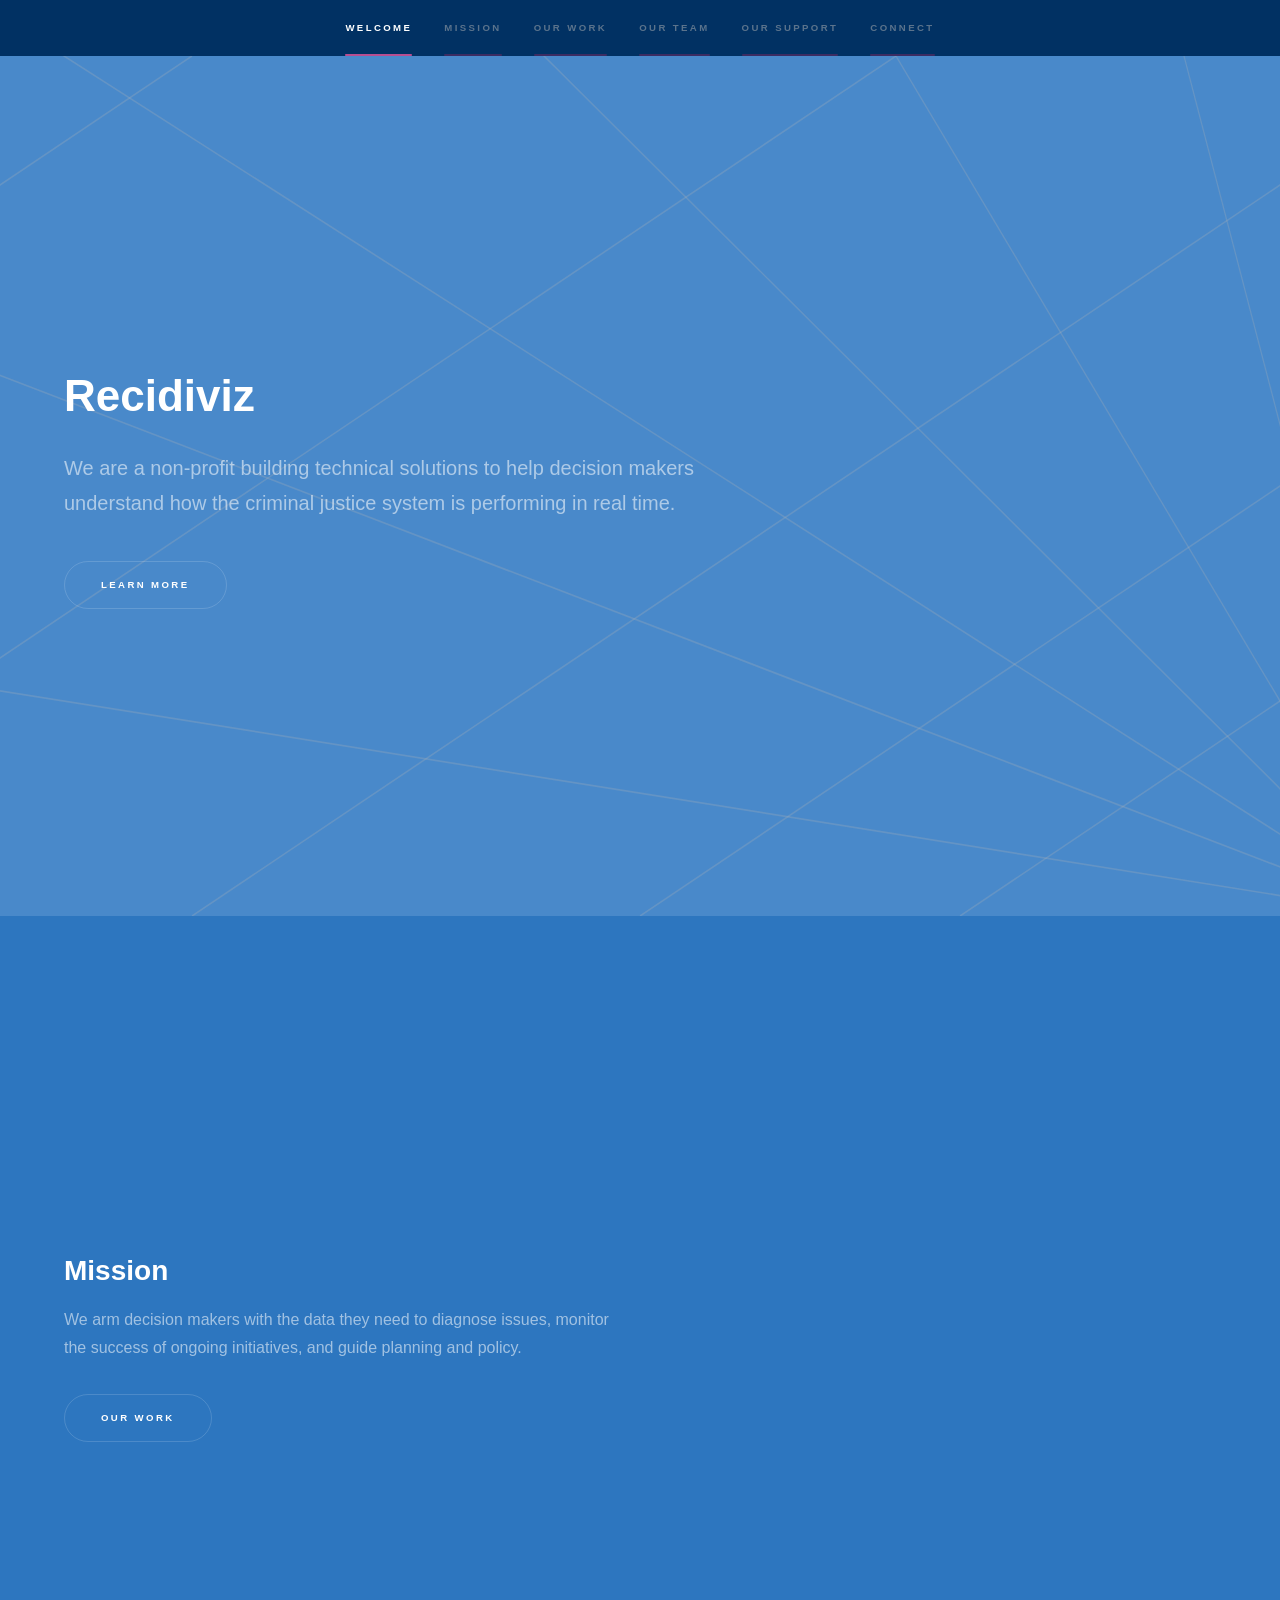
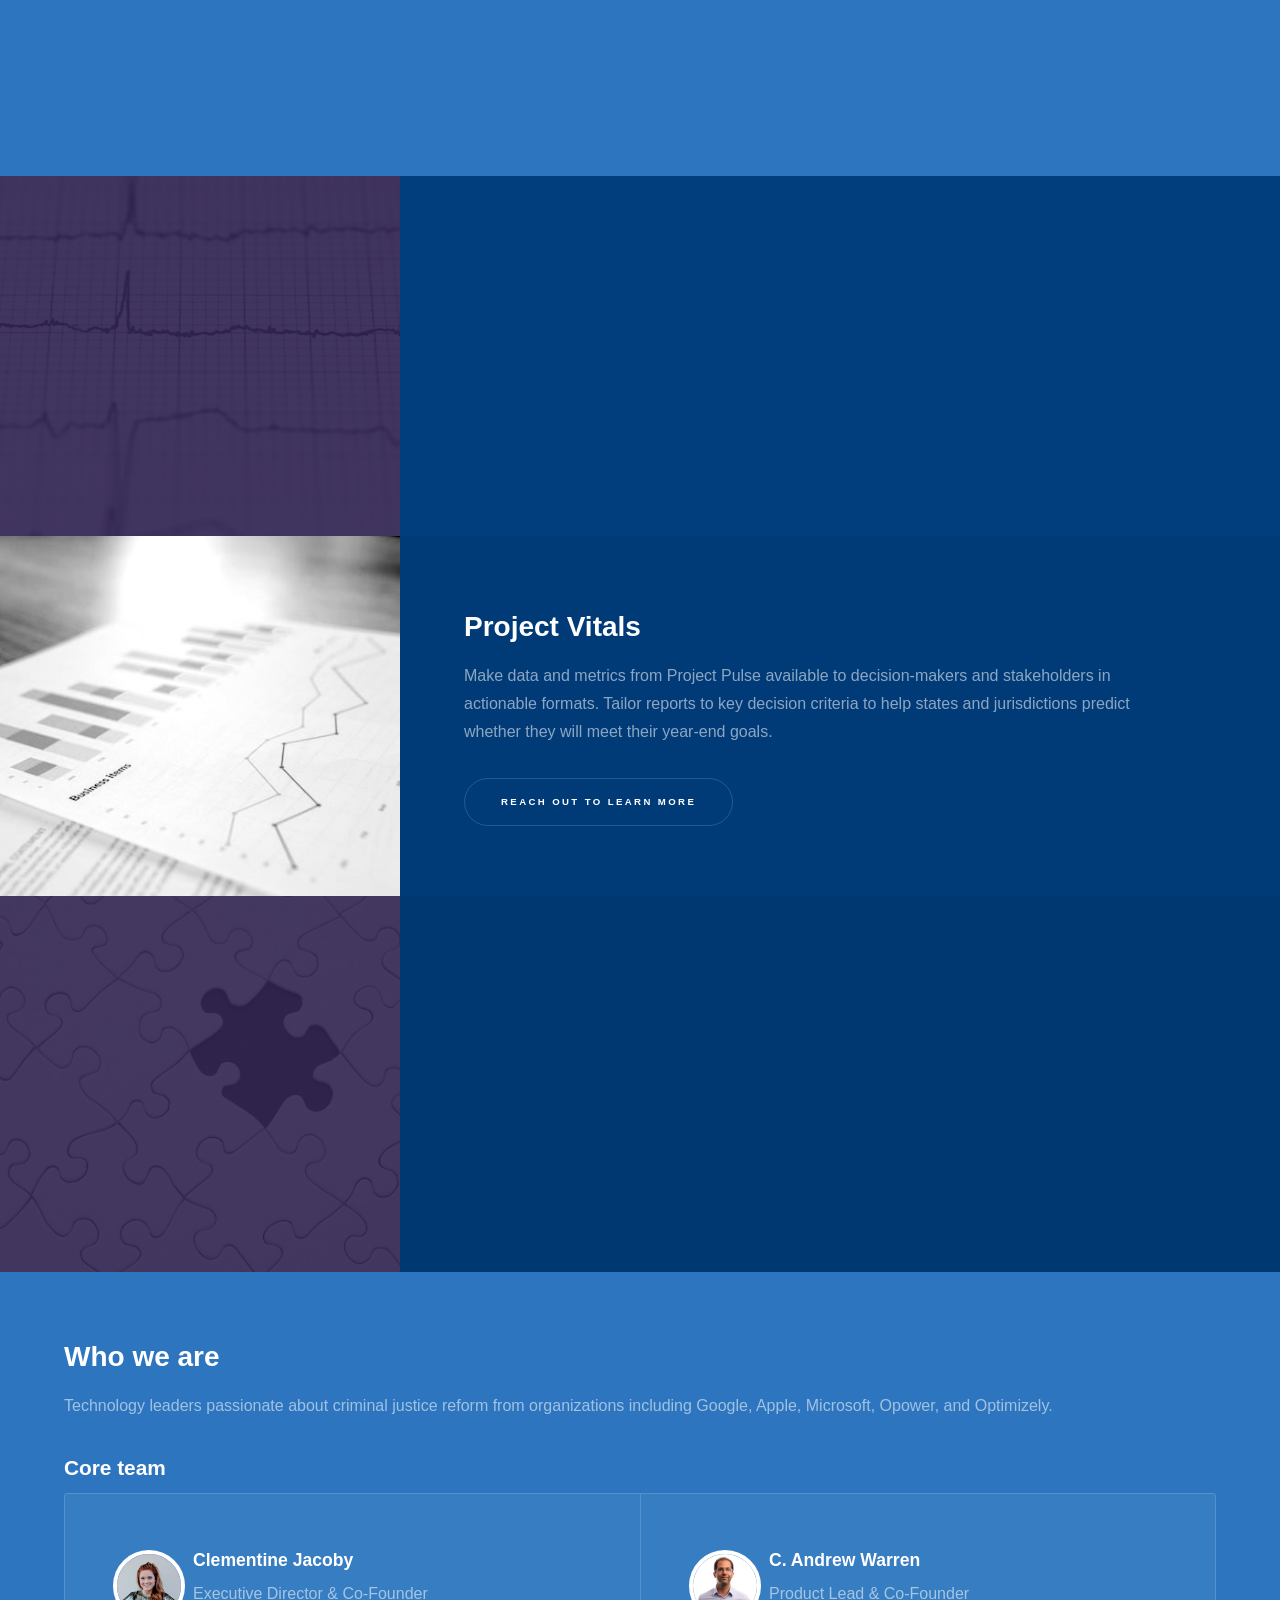
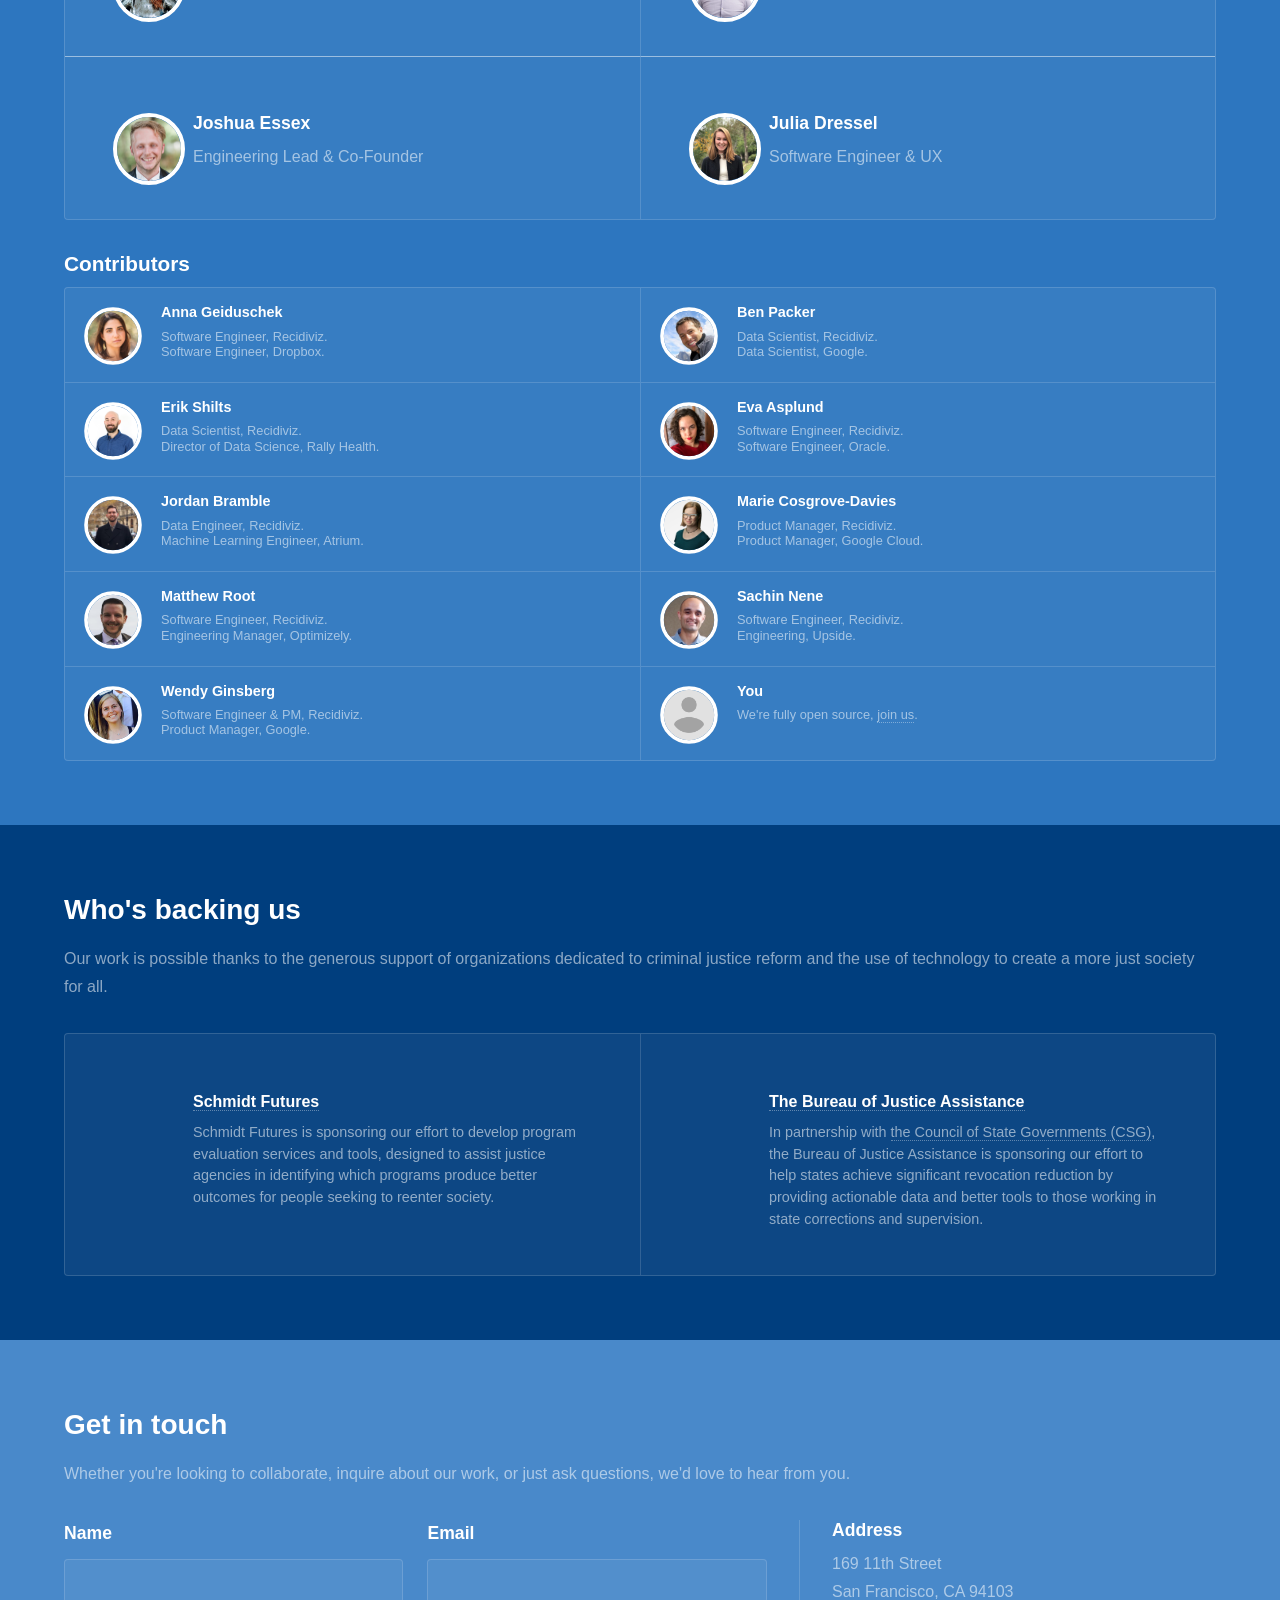
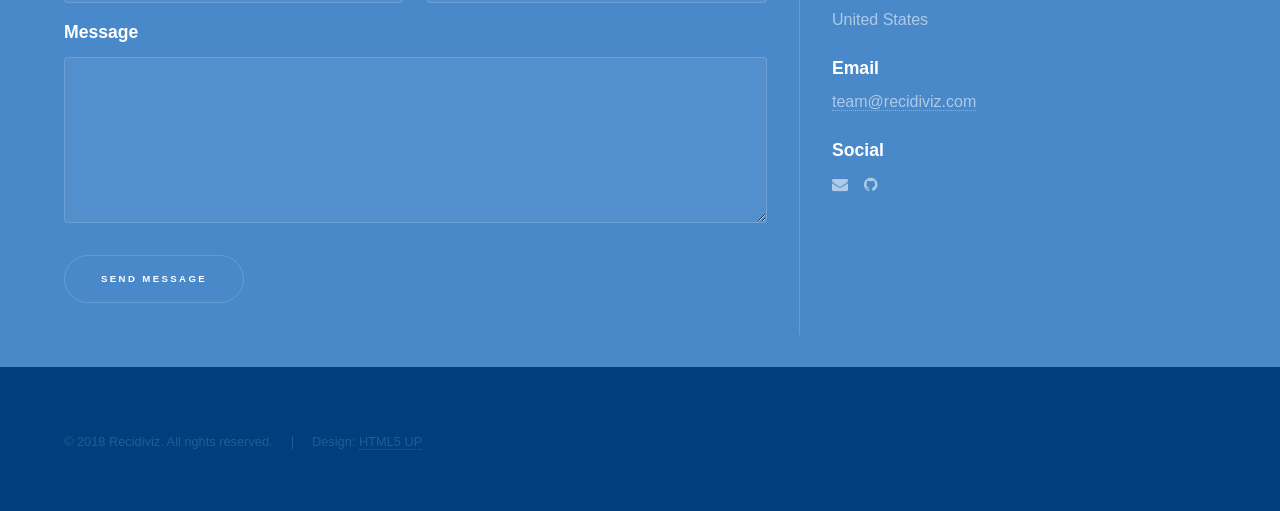
==== public/index.html @ 0d949339 "Addresses feedback from code review and makes some language tweaks." ====
<!DOCTYPE HTML>
<!--
	Hyperspace by HTML5 UP
	html5up.net | @ajlkn
	Free for personal and commercial use under the CCA 3.0 license (html5up.net/license)
-->
<html>
	<head>
		<title>Recidiviz</title>
		<meta charset="utf-8" />
		<meta name="viewport" content="width=device-width, initial-scale=1" />
		<!--[if lte IE 8]><script src="assets/js/ie/html5shiv.js"></script><![endif]-->
		<link rel="stylesheet" href="assets/css/main.css" />
		<!--[if lte IE 9]><link rel="stylesheet" href="assets/css/ie9.css" /><![endif]-->
		<!--[if lte IE 8]><link rel="stylesheet" href="assets/css/ie8.css" /><![endif]-->

		<!-- Global site tag (gtag.js) - Google Analytics -->
    <script async src="https://www.googletagmanager.com/gtag/js?id=UA-117977508-1"></script>
    <script>
      window.dataLayer = window.dataLayer || [];
      function gtag(){dataLayer.push(arguments);}
      gtag('js', new Date());

      gtag('config', 'UA-117977508-1');
    </script>
	</head>
	<body>

		<!-- Sidebar -->
			<section id="sidebar">
				<div class="inner">
					<nav>
						<ul>
							<li><a href="#intro">Welcome</a></li>
							<li><a href="#mission">Mission</a></li>
							<li><a href="#solutions">Our Work</a></li>
							<li><a href="#team">Our Team</a></li>
							<li><a href="#sponsors">Our Support</a></li>
							<li><a href="#connect">Connect</a></li>
						</ul>
					</nav>
				</div>
			</section>

		<!-- Wrapper -->
			<div id="wrapper">

				<!-- Intro -->
					<section id="intro" class="wrapper style1 fullscreen fade-up">
						<div class="inner">
							<h1>Recidiviz</h1>
							<p>
								We are a non-profit building technical solutions to help decision makers<br />
								understand how the criminal justice system is performing in real time.
							</p>
							<ul class="actions">
								<li><a href="#mission" class="button scrolly">Learn more</a></li>
							</ul>
						</div>
					</section>

				<!-- Mission -->
					<section id="mission" class="wrapper style3 fullscreen fade-up">
						<div class="inner">
							<div class="inner">
								<h2>Mission</h2>
								<p>We arm decision makers with the data they need to diagnose issues, monitor<br />
								the success of ongoing initiatives, and guide planning and policy.</p>
								<ul class="actions">
									<li><a href="#solutions" class="button scrolly">Our work</a></li>
								</ul>
							</div>
						</div>
					</section>

				<!-- Our Work -->
					<section id="solutions" class="wrapper style2 spotlights">
						<section>
							<a href="#solutions" class="image"><img src="images/pulse.jpg" alt="" data-position="center center" /></a>
							<div class="content">
								<div class="inner">
									<h2>Project Pulse</h2>
									<p>Automatically collect, standardize, and centralize corrections data to create a rigorous baseline. Calculate granular metrics on an ongoing basis.</p>
									<ul class="actions">
										<li><a href="#connect" class="button scrolly">Reach out to learn more</a></li>
									</ul>
								</div>
							</div>
						</section>
						<section>
							<a href="#solutions" class="image"><img src="images/vitals.jpg" alt="" data-position="top center" /></a>
							<div class="content">
								<div class="inner">
									<h2>Project Vitals</h2>
									<p>Make data and metrics from Project Pulse available to decision-makers and stakeholders in actionable formats. Tailor reports to key decision criteria to help states and jurisdictions predict whether they will meet their year-end goals.</p>
									<ul class="actions">
										<li><a href="#connect" class="button scrolly">Reach out to learn more</a></li>
									</ul>
								</div>
							</div>
						</section>
						<section>
							<a href="#solutions" class="image"><img src="images/triage.jpg" alt="" data-position="25% 25%" /></a>
							<div class="content">
								<div class="inner">
									<h2>Project Triage</h2>
									<p>Enable decision makers to add external datasets on in-prison programming (education, work opportunities), post-release programming, or other factors to Project Pulse data to form a more complete picture. Serve as a mechanism for independently verifying which programs are driving desired outcomes.</p>
									<ul class="actions">
										<li><a href="#connect" class="button scrolly">Reach out to learn more</a></li>
									</ul>
								</div>
							</div>
						</section>
					</section>

				<!-- Team -->
					<section id="team" class="wrapper style3 fade-up">
						<div class="inner">
							<h2>Who we are</h2>
							<p>Technology leaders passionate about criminal justice reform from organizations including Google, Apple, Microsoft, Opower, and Optimizely.</p>
							<h2 class="subtitle"> Core team </h2>
							<div class="features">
								<section>
									<img class="icon major headshot" src="images/clem.jpg" />
									<h3>Clementine Jacoby</h3>
									<p>Executive Director & Co-Founder</p>
								</section>
								<section>
									<img class="icon major headshot" src="images/andrew.jpg" />
									<h3>C. Andrew Warren</h3>
									<p>Product Lead & Co-Founder</p>
								</section>
								<section>
									<img class="icon major headshot" src="images/josh.jpg" />
									<h3>Joshua Essex</h3>
									<p>Engineering Lead & Co-Founder </p>
								</section>
								<section>
									<img class="icon major headshot" src="images/julia.jpeg" />
									<h3>Julia Dressel</h3>
									<p>Software Engineer & UX</p>
								</section>
							</div>
							<h3 class="subtitle"> Contributors </h3>
							<div class="featurettes headshot">
								<section>
									<img class="icon major" src="images/anna.jpg" />
									<h3>Anna Geiduschek</h3>
									<p>Software Engineer, Recidiviz.</br>Software Engineer, Dropbox.</p>
								</section>
								<section>
									<img class="icon major" src="images/ben.png" />
									<h3>Ben Packer</h3>
									<p>Data Scientist, Recidiviz.</br>Data Scientist, Google. </p>
								</section>
								<section>
									<img class="icon major" src="images/erik.jpg" />
									<h3>Erik Shilts</h3>
									<p>Data Scientist, Recidiviz.</br>Director of Data Science, Rally Health.</p>
								</section>
								<section>
									<img class="icon major" src="images/eva.jpg" />
									<h3>Eva Asplund</h3>
									<p>Software Engineer, Recidiviz.</br>Software Engineer, Oracle.</p>
								</section>
								<section>
									<img class="icon major" src="images/jordan.jpg" />
									<h3>Jordan Bramble</h3>
									<p>Data Engineer, Recidiviz.</br>Machine Learning Engineer, Atrium.</p>
								</section>
								<section>
									<img class="icon major" src="images/marie.jpg" />
									<h3>Marie Cosgrove-Davies</h3>
									<p>Product Manager, Recidiviz.</br>Product Manager, Google Cloud.</p>
								</section>
								<section>
									<img class="icon major" src="images/root.png" />
									<h3>Matthew Root</h3>
									<p>Software Engineer, Recidiviz.</br>Engineering Manager, Optimizely.</p>
								</section>
								<section>
									<img class="icon major" src="images/sachin.jpg" />
									<h3>Sachin Nene</h3>
									<p>Software Engineer, Recidiviz.</br>Engineering, Upside.</p>
								</section>
								<section>
									<img class="icon major" src="images/wendy.png" />
									<h3>Wendy Ginsberg</h3>
									<p>Software Engineer & PM, Recidiviz.</br>Product Manager, Google.</p>
								</section>
								<section>
									<img class="icon major" src="images/placeholder.png" />
									<h3>You</h3>
									<p>We're fully open source, <a href="https://github.com/Recidiviz" target="_blank">join us</a>.</p>
								</section>
							</div>
						</div>
					</section>

				<!-- Our Sponsors -->
					<section id="sponsors" class="wrapper style2 fade-up">
						<div class="inner">
							<h2>Who's backing us</h2>
							<p>Our work is possible thanks to the generous support of organizations dedicated to criminal justice reform and the use of technology to create a more just society for all.</p>
							<div class="features">
								<section>
									<img class="icon major" src="images/schmidt-logo.png" />
									<h4><a href="https://schmidtfutures.com/">Schmidt Futures</a></h4>
									<p class="description">Schmidt Futures is sponsoring our effort to develop program evaluation services and tools, designed to assist justice agencies in identifying which programs produce better outcomes for people seeking to reenter society.</p>
								</section>
								<section>
									<img class="icon major stack" src="images/csg-logo.jpg" />
									<img class="icon major stack" src="images/bja-logo.jpg" />
									<h4><a href="https://www.bja.gov/default.aspx">The Bureau of Justice Assistance</a></h4>
									<p class="description">In partnership with <a href="https://www.csg.org/">the Council of State Governments (CSG)</a>, the Bureau of Justice Assistance is sponsoring our effort to help states achieve significant revocation reduction by providing actionable data and better tools to those working in state corrections and supervision.</p>
								</section>
							</div>
						</div>
					</section>

				<!-- Connect -->
					<section id="connect" class="wrapper style1 fade-up">
						<div class="inner">
							<h2>Get in touch</h2>
							<p>Whether you're looking to collaborate, inquire about our work, or just ask questions, we'd love to hear from you.</p>
							<div class="split style1">
								<section>
									<form method="post" action="https://formspree.io/team@recidiviz.com">
										<div class="field half first">
											<label for="name">Name</label>
											<input type="text" name="name" id="name" />
										</div>
										<div class="field half">
											<label for="email">Email</label>
											<input type="text" name="email" id="email" />
										</div>
										<div class="field">
											<label for="message">Message</label>
											<textarea name="message" id="message" rows="5"></textarea>
										</div>
										<div>
											<input type="text" name="_gotcha" style="display:none" />
										</div>
										<ul class="actions">
											<li><a href="" class="button submit">Send Message</a></li>
										</ul>
									</form>
								</section>
								<section>
									<ul class="contact">
										<li>
											<h3>Address</h3>
											<span>169 11th Street<br />San Francisco, CA 94103<br />United States</span>
										</li>
										<li>
											<h3>Email</h3>
											<a href="mailto:team@recidiviz.com">team@recidiviz.com</a>
										</li>
										<li>
											<h3>Social</h3>
											<ul class="icons">
												<li><a href="mailto:team@recidiviz.com" class="fa-envelope"><span class="label">Email</span></a></li>
												<li><a href="https://github.com/Recidiviz" class="fa-github"><span class="label">GitHub</span></a></li>
											</ul>
										</li>
									</ul>
								</section>
							</div>
						</div>
					</section>

			</div>

		<!-- Footer -->
			<footer id="footer" class="wrapper style1-alt">
				<div class="inner">
					<ul class="menu">
						<li>&copy; 2018 Recidiviz. All rights reserved.</li><li>Design: <a href="http://html5up.net">HTML5 UP</a></li>
					</ul>
				</div>
			</footer>

		<!-- Scripts -->
			<script src="assets/js/jquery.min.js"></script>
			<script src="assets/js/jquery.scrollex.min.js"></script>
			<script src="assets/js/jquery.scrolly.min.js"></script>
			<script src="assets/js/skel.min.js"></script>
			<script src="assets/js/util.js"></script>
			<!--[if lte IE 8]><script src="assets/js/ie/respond.min.js"></script><![endif]-->
			<script src="assets/js/main.js"></script>

	</body>
</html>
---- public/assets/css/main.css ----
@import url(font-awesome.min.css);

/*
	Hyperspace by HTML5 UP
	html5up.net | @ajlkn
	Free for personal and commercial use under the CCA 3.0 license (html5up.net/license)
*/

/* Reset */

	html, body, div, span, applet, object, iframe, h1, h2, h3, h4, h5, h6, p, blockquote, pre, a, abbr, acronym, address, big, cite, code, del, dfn, em, img, ins, kbd, q, s, samp, small, strike, strong, sub, sup, tt, var, b, u, i, center, dl, dt, dd, ol, ul, li, fieldset, form, label, legend, table, caption, tbody, tfoot, thead, tr, th, td, article, aside, canvas, details, embed, figure, figcaption, footer, header, hgroup, menu, nav, output, ruby, section, summary, time, mark, audio, video {
		margin: 0;
		padding: 0;
		border: 0;
		font-size: 100%;
		font: inherit;
		vertical-align: baseline;
	}

	article, aside, details, figcaption, figure, footer, header, hgroup, menu, nav, section {
		display: block;
	}

	body {
		line-height: 1;
	}

	ol, ul {
		list-style: none;
	}

	blockquote, q {
		quotes: none;
	}

	blockquote:before, blockquote:after, q:before, q:after {
		content: '';
		content: none;
	}

	table {
		border-collapse: collapse;
		border-spacing: 0;
	}

	body {
		-webkit-text-size-adjust: none;
	}

/* Box Model */

	*, *:before, *:after {
		-moz-box-sizing: border-box;
		-webkit-box-sizing: border-box;
		box-sizing: border-box;
	}

/* Grid */

	.row {
		border-bottom: solid 1px transparent;
		-moz-box-sizing: border-box;
		-webkit-box-sizing: border-box;
		box-sizing: border-box;
	}

	.row > * {
		float: left;
		-moz-box-sizing: border-box;
		-webkit-box-sizing: border-box;
		box-sizing: border-box;
	}

	.row:after, .row:before {
		content: '';
		display: block;
		clear: both;
		height: 0;
	}

	.row.uniform > * > :first-child {
		margin-top: 0;
	}

	.row.uniform > * > :last-child {
		margin-bottom: 0;
	}

	.row.\30 \25 > * {
		padding: 0 0 0 0em;
	}

	.row.\30 \25 {
		margin: 0 0 -1px 0em;
	}

	.row.uniform.\30 \25 > * {
		padding: 0em 0 0 0em;
	}

	.row.uniform.\30 \25 {
		margin: 0em 0 -1px 0em;
	}

	.row > * {
		padding: 0 0 0 1.5em;
	}

	.row {
		margin: 0 0 -1px -1.5em;
	}

	.row.uniform > * {
		padding: 1.5em 0 0 1.5em;
	}

	.row.uniform {
		margin: -1.5em 0 -1px -1.5em;
	}

	.row.\32 00\25 > * {
		padding: 0 0 0 3em;
	}

	.row.\32 00\25 {
		margin: 0 0 -1px -3em;
	}

	.row.uniform.\32 00\25 > * {
		padding: 3em 0 0 3em;
	}

	.row.uniform.\32 00\25 {
		margin: -3em 0 -1px -3em;
	}

	.row.\31 50\25 > * {
		padding: 0 0 0 2.25em;
	}

	.row.\31 50\25 {
		margin: 0 0 -1px -2.25em;
	}

	.row.uniform.\31 50\25 > * {
		padding: 2.25em 0 0 2.25em;
	}

	.row.uniform.\31 50\25 {
		margin: -2.25em 0 -1px -2.25em;
	}

	.row.\35 0\25 > * {
		padding: 0 0 0 0.75em;
	}

	.row.\35 0\25 {
		margin: 0 0 -1px -0.75em;
	}

	.row.uniform.\35 0\25 > * {
		padding: 0.75em 0 0 0.75em;
	}

	.row.uniform.\35 0\25 {
		margin: -0.75em 0 -1px -0.75em;
	}

	.row.\32 5\25 > * {
		padding: 0 0 0 0.375em;
	}

	.row.\32 5\25 {
		margin: 0 0 -1px -0.375em;
	}

	.row.uniform.\32 5\25 > * {
		padding: 0.375em 0 0 0.375em;
	}

	.row.uniform.\32 5\25 {
		margin: -0.375em 0 -1px -0.375em;
	}

	.\31 2u, .\31 2u\24 {
		width: 100%;
		clear: none;
		margin-left: 0;
	}

	.\31 1u, .\31 1u\24 {
		width: 91.6666666667%;
		clear: none;
		margin-left: 0;
	}

	.\31 0u, .\31 0u\24 {
		width: 83.3333333333%;
		clear: none;
		margin-left: 0;
	}

	.\39 u, .\39 u\24 {
		width: 75%;
		clear: none;
		margin-left: 0;
	}

	.\38 u, .\38 u\24 {
		width: 66.6666666667%;
		clear: none;
		margin-left: 0;
	}

	.\37 u, .\37 u\24 {
		width: 58.3333333333%;
		clear: none;
		margin-left: 0;
	}

	.\36 u, .\36 u\24 {
		width: 50%;
		clear: none;
		margin-left: 0;
	}

	.\35 u, .\35 u\24 {
		width: 41.6666666667%;
		clear: none;
		margin-left: 0;
	}

	.\34 u, .\34 u\24 {
		width: 33.3333333333%;
		clear: none;
		margin-left: 0;
	}

	.\33 u, .\33 u\24 {
		width: 25%;
		clear: none;
		margin-left: 0;
	}

	.\32 u, .\32 u\24 {
		width: 16.6666666667%;
		clear: none;
		margin-left: 0;
	}

	.\31 u, .\31 u\24 {
		width: 8.3333333333%;
		clear: none;
		margin-left: 0;
	}

	.\31 2u\24 + *,
	.\31 1u\24 + *,
	.\31 0u\24 + *,
	.\39 u\24 + *,
	.\38 u\24 + *,
	.\37 u\24 + *,
	.\36 u\24 + *,
	.\35 u\24 + *,
	.\34 u\24 + *,
	.\33 u\24 + *,
	.\32 u\24 + *,
	.\31 u\24 + * {
		clear: left;
	}

	.\-11u {
		margin-left: 91.66667%;
	}

	.\-10u {
		margin-left: 83.33333%;
	}

	.\-9u {
		margin-left: 75%;
	}

	.\-8u {
		margin-left: 66.66667%;
	}

	.\-7u {
		margin-left: 58.33333%;
	}

	.\-6u {
		margin-left: 50%;
	}

	.\-5u {
		margin-left: 41.66667%;
	}

	.\-4u {
		margin-left: 33.33333%;
	}

	.\-3u {
		margin-left: 25%;
	}

	.\-2u {
		margin-left: 16.66667%;
	}

	.\-1u {
		margin-left: 8.33333%;
	}

	@media screen and (max-width: 1680px) {

		.row > * {
			padding: 0 0 0 1.5em;
		}

		.row {
			margin: 0 0 -1px -1.5em;
		}

		.row.uniform > * {
			padding: 1.5em 0 0 1.5em;
		}

		.row.uniform {
			margin: -1.5em 0 -1px -1.5em;
		}

		.row.\32 00\25 > * {
			padding: 0 0 0 3em;
		}

		.row.\32 00\25 {
			margin: 0 0 -1px -3em;
		}

		.row.uniform.\32 00\25 > * {
			padding: 3em 0 0 3em;
		}

		.row.uniform.\32 00\25 {
			margin: -3em 0 -1px -3em;
		}

		.row.\31 50\25 > * {
			padding: 0 0 0 2.25em;
		}

		.row.\31 50\25 {
			margin: 0 0 -1px -2.25em;
		}

		.row.uniform.\31 50\25 > * {
			padding: 2.25em 0 0 2.25em;
		}

		.row.uniform.\31 50\25 {
			margin: -2.25em 0 -1px -2.25em;
		}

		.row.\35 0\25 > * {
			padding: 0 0 0 0.75em;
		}

		.row.\35 0\25 {
			margin: 0 0 -1px -0.75em;
		}

		.row.uniform.\35 0\25 > * {
			padding: 0.75em 0 0 0.75em;
		}

		.row.uniform.\35 0\25 {
			margin: -0.75em 0 -1px -0.75em;
		}

		.row.\32 5\25 > * {
			padding: 0 0 0 0.375em;
		}

		.row.\32 5\25 {
			margin: 0 0 -1px -0.375em;
		}

		.row.uniform.\32 5\25 > * {
			padding: 0.375em 0 0 0.375em;
		}

		.row.uniform.\32 5\25 {
			margin: -0.375em 0 -1px -0.375em;
		}

		.\31 2u\28xlarge\29, .\31 2u\24\28xlarge\29 {
			width: 100%;
			clear: none;
			margin-left: 0;
		}

		.\31 1u\28xlarge\29, .\31 1u\24\28xlarge\29 {
			width: 91.6666666667%;
			clear: none;
			margin-left: 0;
		}

		.\31 0u\28xlarge\29, .\31 0u\24\28xlarge\29 {
			width: 83.3333333333%;
			clear: none;
			margin-left: 0;
		}

		.\39 u\28xlarge\29, .\39 u\24\28xlarge\29 {
			width: 75%;
			clear: none;
			margin-left: 0;
		}

		.\38 u\28xlarge\29, .\38 u\24\28xlarge\29 {
			width: 66.6666666667%;
			clear: none;
			margin-left: 0;
		}

		.\37 u\28xlarge\29, .\37 u\24\28xlarge\29 {
			width: 58.3333333333%;
			clear: none;
			margin-left: 0;
		}

		.\36 u\28xlarge\29, .\36 u\24\28xlarge\29 {
			width: 50%;
			clear: none;
			margin-left: 0;
		}

		.\35 u\28xlarge\29, .\35 u\24\28xlarge\29 {
			width: 41.6666666667%;
			clear: none;
			margin-left: 0;
		}

		.\34 u\28xlarge\29, .\34 u\24\28xlarge\29 {
			width: 33.3333333333%;
			clear: none;
			margin-left: 0;
		}

		.\33 u\28xlarge\29, .\33 u\24\28xlarge\29 {
			width: 25%;
			clear: none;
			margin-left: 0;
		}

		.\32 u\28xlarge\29, .\32 u\24\28xlarge\29 {
			width: 16.6666666667%;
			clear: none;
			margin-left: 0;
		}

		.\31 u\28xlarge\29, .\31 u\24\28xlarge\29 {
			width: 8.3333333333%;
			clear: none;
			margin-left: 0;
		}

		.\31 2u\24\28xlarge\29 + *,
		.\31 1u\24\28xlarge\29 + *,
		.\31 0u\24\28xlarge\29 + *,
		.\39 u\24\28xlarge\29 + *,
		.\38 u\24\28xlarge\29 + *,
		.\37 u\24\28xlarge\29 + *,
		.\36 u\24\28xlarge\29 + *,
		.\35 u\24\28xlarge\29 + *,
		.\34 u\24\28xlarge\29 + *,
		.\33 u\24\28xlarge\29 + *,
		.\32 u\24\28xlarge\29 + *,
		.\31 u\24\28xlarge\29 + * {
			clear: left;
		}

		.\-11u\28xlarge\29 {
			margin-left: 91.66667%;
		}

		.\-10u\28xlarge\29 {
			margin-left: 83.33333%;
		}

		.\-9u\28xlarge\29 {
			margin-left: 75%;
		}

		.\-8u\28xlarge\29 {
			margin-left: 66.66667%;
		}

		.\-7u\28xlarge\29 {
			margin-left: 58.33333%;
		}

		.\-6u\28xlarge\29 {
			margin-left: 50%;
		}

		.\-5u\28xlarge\29 {
			margin-left: 41.66667%;
		}

		.\-4u\28xlarge\29 {
			margin-left: 33.33333%;
		}

		.\-3u\28xlarge\29 {
			margin-left: 25%;
		}

		.\-2u\28xlarge\29 {
			margin-left: 16.66667%;
		}

		.\-1u\28xlarge\29 {
			margin-left: 8.33333%;
		}

	}

	@media screen and (max-width: 1280px) {

		.row > * {
			padding: 0 0 0 1.5em;
		}

		.row {
			margin: 0 0 -1px -1.5em;
		}

		.row.uniform > * {
			padding: 1.5em 0 0 1.5em;
		}

		.row.uniform {
			margin: -1.5em 0 -1px -1.5em;
		}

		.row.\32 00\25 > * {
			padding: 0 0 0 3em;
		}

		.row.\32 00\25 {
			margin: 0 0 -1px -3em;
		}

		.row.uniform.\32 00\25 > * {
			padding: 3em 0 0 3em;
		}

		.row.uniform.\32 00\25 {
			margin: -3em 0 -1px -3em;
		}

		.row.\31 50\25 > * {
			padding: 0 0 0 2.25em;
		}

		.row.\31 50\25 {
			margin: 0 0 -1px -2.25em;
		}

		.row.uniform.\31 50\25 > * {
			padding: 2.25em 0 0 2.25em;
		}

		.row.uniform.\31 50\25 {
			margin: -2.25em 0 -1px -2.25em;
		}

		.row.\35 0\25 > * {
			padding: 0 0 0 0.75em;
		}

		.row.\35 0\25 {
			margin: 0 0 -1px -0.75em;
		}

		.row.uniform.\35 0\25 > * {
			padding: 0.75em 0 0 0.75em;
		}

		.row.uniform.\35 0\25 {
			margin: -0.75em 0 -1px -0.75em;
		}

		.row.\32 5\25 > * {
			padding: 0 0 0 0.375em;
		}

		.row.\32 5\25 {
			margin: 0 0 -1px -0.375em;
		}

		.row.uniform.\32 5\25 > * {
			padding: 0.375em 0 0 0.375em;
		}

		.row.uniform.\32 5\25 {
			margin: -0.375em 0 -1px -0.375em;
		}

		.\31 2u\28large\29, .\31 2u\24\28large\29 {
			width: 100%;
			clear: none;
			margin-left: 0;
		}

		.\31 1u\28large\29, .\31 1u\24\28large\29 {
			width: 91.6666666667%;
			clear: none;
			margin-left: 0;
		}

		.\31 0u\28large\29, .\31 0u\24\28large\29 {
			width: 83.3333333333%;
			clear: none;
			margin-left: 0;
		}

		.\39 u\28large\29, .\39 u\24\28large\29 {
			width: 75%;
			clear: none;
			margin-left: 0;
		}

		.\38 u\28large\29, .\38 u\24\28large\29 {
			width: 66.6666666667%;
			clear: none;
			margin-left: 0;
		}

		.\37 u\28large\29, .\37 u\24\28large\29 {
			width: 58.3333333333%;
			clear: none;
			margin-left: 0;
		}

		.\36 u\28large\29, .\36 u\24\28large\29 {
			width: 50%;
			clear: none;
			margin-left: 0;
		}

		.\35 u\28large\29, .\35 u\24\28large\29 {
			width: 41.6666666667%;
			clear: none;
			margin-left: 0;
		}

		.\34 u\28large\29, .\34 u\24\28large\29 {
			width: 33.3333333333%;
			clear: none;
			margin-left: 0;
		}

		.\33 u\28large\29, .\33 u\24\28large\29 {
			width: 25%;
			clear: none;
			margin-left: 0;
		}

		.\32 u\28large\29, .\32 u\24\28large\29 {
			width: 16.6666666667%;
			clear: none;
			margin-left: 0;
		}

		.\31 u\28large\29, .\31 u\24\28large\29 {
			width: 8.3333333333%;
			clear: none;
			margin-left: 0;
		}

		.\31 2u\24\28large\29 + *,
		.\31 1u\24\28large\29 + *,
		.\31 0u\24\28large\29 + *,
		.\39 u\24\28large\29 + *,
		.\38 u\24\28large\29 + *,
		.\37 u\24\28large\29 + *,
		.\36 u\24\28large\29 + *,
		.\35 u\24\28large\29 + *,
		.\34 u\24\28large\29 + *,
		.\33 u\24\28large\29 + *,
		.\32 u\24\28large\29 + *,
		.\31 u\24\28large\29 + * {
			clear: left;
		}

		.\-11u\28large\29 {
			margin-left: 91.66667%;
		}

		.\-10u\28large\29 {
			margin-left: 83.33333%;
		}

		.\-9u\28large\29 {
			margin-left: 75%;
		}

		.\-8u\28large\29 {
			margin-left: 66.66667%;
		}

		.\-7u\28large\29 {
			margin-left: 58.33333%;
		}

		.\-6u\28large\29 {
			margin-left: 50%;
		}

		.\-5u\28large\29 {
			margin-left: 41.66667%;
		}

		.\-4u\28large\29 {
			margin-left: 33.33333%;
		}

		.\-3u\28large\29 {
			margin-left: 25%;
		}

		.\-2u\28large\29 {
			margin-left: 16.66667%;
		}

		.\-1u\28large\29 {
			margin-left: 8.33333%;
		}

	}

	@media screen and (max-width: 980px) {

		.row > * {
			padding: 0 0 0 1.5em;
		}

		.row {
			margin: 0 0 -1px -1.5em;
		}

		.row.uniform > * {
			padding: 1.5em 0 0 1.5em;
		}

		.row.uniform {
			margin: -1.5em 0 -1px -1.5em;
		}

		.row.\32 00\25 > * {
			padding: 0 0 0 3em;
		}

		.row.\32 00\25 {
			margin: 0 0 -1px -3em;
		}

		.row.uniform.\32 00\25 > * {
			padding: 3em 0 0 3em;
		}

		.row.uniform.\32 00\25 {
			margin: -3em 0 -1px -3em;
		}

		.row.\31 50\25 > * {
			padding: 0 0 0 2.25em;
		}

		.row.\31 50\25 {
			margin: 0 0 -1px -2.25em;
		}

		.row.uniform.\31 50\25 > * {
			padding: 2.25em 0 0 2.25em;
		}

		.row.uniform.\31 50\25 {
			margin: -2.25em 0 -1px -2.25em;
		}

		.row.\35 0\25 > * {
			padding: 0 0 0 0.75em;
		}

		.row.\35 0\25 {
			margin: 0 0 -1px -0.75em;
		}

		.row.uniform.\35 0\25 > * {
			padding: 0.75em 0 0 0.75em;
		}

		.row.uniform.\35 0\25 {
			margin: -0.75em 0 -1px -0.75em;
		}

		.row.\32 5\25 > * {
			padding: 0 0 0 0.375em;
		}

		.row.\32 5\25 {
			margin: 0 0 -1px -0.375em;
		}

		.row.uniform.\32 5\25 > * {
			padding: 0.375em 0 0 0.375em;
		}

		.row.uniform.\32 5\25 {
			margin: -0.375em 0 -1px -0.375em;
		}

		.\31 2u\28medium\29, .\31 2u\24\28medium\29 {
			width: 100%;
			clear: none;
			margin-left: 0;
		}

		.\31 1u\28medium\29, .\31 1u\24\28medium\29 {
			width: 91.6666666667%;
			clear: none;
			margin-left: 0;
		}

		.\31 0u\28medium\29, .\31 0u\24\28medium\29 {
			width: 83.3333333333%;
			clear: none;
			margin-left: 0;
		}

		.\39 u\28medium\29, .\39 u\24\28medium\29 {
			width: 75%;
			clear: none;
			margin-left: 0;
		}

		.\38 u\28medium\29, .\38 u\24\28medium\29 {
			width: 66.6666666667%;
			clear: none;
			margin-left: 0;
		}

		.\37 u\28medium\29, .\37 u\24\28medium\29 {
			width: 58.3333333333%;
			clear: none;
			margin-left: 0;
		}

		.\36 u\28medium\29, .\36 u\24\28medium\29 {
			width: 50%;
			clear: none;
			margin-left: 0;
		}

		.\35 u\28medium\29, .\35 u\24\28medium\29 {
			width: 41.6666666667%;
			clear: none;
			margin-left: 0;
		}

		.\34 u\28medium\29, .\34 u\24\28medium\29 {
			width: 33.3333333333%;
			clear: none;
			margin-left: 0;
		}

		.\33 u\28medium\29, .\33 u\24\28medium\29 {
			width: 25%;
			clear: none;
			margin-left: 0;
		}

		.\32 u\28medium\29, .\32 u\24\28medium\29 {
			width: 16.6666666667%;
			clear: none;
			margin-left: 0;
		}

		.\31 u\28medium\29, .\31 u\24\28medium\29 {
			width: 8.3333333333%;
			clear: none;
			margin-left: 0;
		}

		.\31 2u\24\28medium\29 + *,
		.\31 1u\24\28medium\29 + *,
		.\31 0u\24\28medium\29 + *,
		.\39 u\24\28medium\29 + *,
		.\38 u\24\28medium\29 + *,
		.\37 u\24\28medium\29 + *,
		.\36 u\24\28medium\29 + *,
		.\35 u\24\28medium\29 + *,
		.\34 u\24\28medium\29 + *,
		.\33 u\24\28medium\29 + *,
		.\32 u\24\28medium\29 + *,
		.\31 u\24\28medium\29 + * {
			clear: left;
		}

		.\-11u\28medium\29 {
			margin-left: 91.66667%;
		}

		.\-10u\28medium\29 {
			margin-left: 83.33333%;
		}

		.\-9u\28medium\29 {
			margin-left: 75%;
		}

		.\-8u\28medium\29 {
			margin-left: 66.66667%;
		}

		.\-7u\28medium\29 {
			margin-left: 58.33333%;
		}

		.\-6u\28medium\29 {
			margin-left: 50%;
		}

		.\-5u\28medium\29 {
			margin-left: 41.66667%;
		}

		.\-4u\28medium\29 {
			margin-left: 33.33333%;
		}

		.\-3u\28medium\29 {
			margin-left: 25%;
		}

		.\-2u\28medium\29 {
			margin-left: 16.66667%;
		}

		.\-1u\28medium\29 {
			margin-left: 8.33333%;
		}

	}

	@media screen and (max-width: 736px) {

		.row > * {
			padding: 0 0 0 1.5em;
		}

		.row {
			margin: 0 0 -1px -1.5em;
		}

		.row.uniform > * {
			padding: 1.5em 0 0 1.5em;
		}

		.row.uniform {
			margin: -1.5em 0 -1px -1.5em;
		}

		.row.\32 00\25 > * {
			padding: 0 0 0 3em;
		}

		.row.\32 00\25 {
			margin: 0 0 -1px -3em;
		}

		.row.uniform.\32 00\25 > * {
			padding: 3em 0 0 3em;
		}

		.row.uniform.\32 00\25 {
			margin: -3em 0 -1px -3em;
		}

		.row.\31 50\25 > * {
			padding: 0 0 0 2.25em;
		}

		.row.\31 50\25 {
			margin: 0 0 -1px -2.25em;
		}

		.row.uniform.\31 50\25 > * {
			padding: 2.25em 0 0 2.25em;
		}

		.row.uniform.\31 50\25 {
			margin: -2.25em 0 -1px -2.25em;
		}

		.row.\35 0\25 > * {
			padding: 0 0 0 0.75em;
		}

		.row.\35 0\25 {
			margin: 0 0 -1px -0.75em;
		}

		.row.uniform.\35 0\25 > * {
			padding: 0.75em 0 0 0.75em;
		}

		.row.uniform.\35 0\25 {
			margin: -0.75em 0 -1px -0.75em;
		}

		.row.\32 5\25 > * {
			padding: 0 0 0 0.375em;
		}

		.row.\32 5\25 {
			margin: 0 0 -1px -0.375em;
		}

		.row.uniform.\32 5\25 > * {
			padding: 0.375em 0 0 0.375em;
		}

		.row.uniform.\32 5\25 {
			margin: -0.375em 0 -1px -0.375em;
		}

		.\31 2u\28small\29, .\31 2u\24\28small\29 {
			width: 100%;
			clear: none;
			margin-left: 0;
		}

		.\31 1u\28small\29, .\31 1u\24\28small\29 {
			width: 91.6666666667%;
			clear: none;
			margin-left: 0;
		}

		.\31 0u\28small\29, .\31 0u\24\28small\29 {
			width: 83.3333333333%;
			clear: none;
			margin-left: 0;
		}

		.\39 u\28small\29, .\39 u\24\28small\29 {
			width: 75%;
			clear: none;
			margin-left: 0;
		}

		.\38 u\28small\29, .\38 u\24\28small\29 {
			width: 66.6666666667%;
			clear: none;
			margin-left: 0;
		}

		.\37 u\28small\29, .\37 u\24\28small\29 {
			width: 58.3333333333%;
			clear: none;
			margin-left: 0;
		}

		.\36 u\28small\29, .\36 u\24\28small\29 {
			width: 50%;
			clear: none;
			margin-left: 0;
		}

		.\35 u\28small\29, .\35 u\24\28small\29 {
			width: 41.6666666667%;
			clear: none;
			margin-left: 0;
		}

		.\34 u\28small\29, .\34 u\24\28small\29 {
			width: 33.3333333333%;
			clear: none;
			margin-left: 0;
		}

		.\33 u\28small\29, .\33 u\24\28small\29 {
			width: 25%;
			clear: none;
			margin-left: 0;
		}

		.\32 u\28small\29, .\32 u\24\28small\29 {
			width: 16.6666666667%;
			clear: none;
			margin-left: 0;
		}

		.\31 u\28small\29, .\31 u\24\28small\29 {
			width: 8.3333333333%;
			clear: none;
			margin-left: 0;
		}

		.\31 2u\24\28small\29 + *,
		.\31 1u\24\28small\29 + *,
		.\31 0u\24\28small\29 + *,
		.\39 u\24\28small\29 + *,
		.\38 u\24\28small\29 + *,
		.\37 u\24\28small\29 + *,
		.\36 u\24\28small\29 + *,
		.\35 u\24\28small\29 + *,
		.\34 u\24\28small\29 + *,
		.\33 u\24\28small\29 + *,
		.\32 u\24\28small\29 + *,
		.\31 u\24\28small\29 + * {
			clear: left;
		}

		.\-11u\28small\29 {
			margin-left: 91.66667%;
		}

		.\-10u\28small\29 {
			margin-left: 83.33333%;
		}

		.\-9u\28small\29 {
			margin-left: 75%;
		}

		.\-8u\28small\29 {
			margin-left: 66.66667%;
		}

		.\-7u\28small\29 {
			margin-left: 58.33333%;
		}

		.\-6u\28small\29 {
			margin-left: 50%;
		}

		.\-5u\28small\29 {
			margin-left: 41.66667%;
		}

		.\-4u\28small\29 {
			margin-left: 33.33333%;
		}

		.\-3u\28small\29 {
			margin-left: 25%;
		}

		.\-2u\28small\29 {
			margin-left: 16.66667%;
		}

		.\-1u\28small\29 {
			margin-left: 8.33333%;
		}

	}

	@media screen and (max-width: 480px) {

		.row > * {
			padding: 0 0 0 1.5em;
		}

		.row {
			margin: 0 0 -1px -1.5em;
		}

		.row.uniform > * {
			padding: 1.5em 0 0 1.5em;
		}

		.row.uniform {
			margin: -1.5em 0 -1px -1.5em;
		}

		.row.\32 00\25 > * {
			padding: 0 0 0 3em;
		}

		.row.\32 00\25 {
			margin: 0 0 -1px -3em;
		}

		.row.uniform.\32 00\25 > * {
			padding: 3em 0 0 3em;
		}

		.row.uniform.\32 00\25 {
			margin: -3em 0 -1px -3em;
		}

		.row.\31 50\25 > * {
			padding: 0 0 0 2.25em;
		}

		.row.\31 50\25 {
			margin: 0 0 -1px -2.25em;
		}

		.row.uniform.\31 50\25 > * {
			padding: 2.25em 0 0 2.25em;
		}

		.row.uniform.\31 50\25 {
			margin: -2.25em 0 -1px -2.25em;
		}

		.row.\35 0\25 > * {
			padding: 0 0 0 0.75em;
		}

		.row.\35 0\25 {
			margin: 0 0 -1px -0.75em;
		}

		.row.uniform.\35 0\25 > * {
			padding: 0.75em 0 0 0.75em;
		}

		.row.uniform.\35 0\25 {
			margin: -0.75em 0 -1px -0.75em;
		}

		.row.\32 5\25 > * {
			padding: 0 0 0 0.375em;
		}

		.row.\32 5\25 {
			margin: 0 0 -1px -0.375em;
		}

		.row.uniform.\32 5\25 > * {
			padding: 0.375em 0 0 0.375em;
		}

		.row.uniform.\32 5\25 {
			margin: -0.375em 0 -1px -0.375em;
		}

		.\31 2u\28xsmall\29, .\31 2u\24\28xsmall\29 {
			width: 100%;
			clear: none;
			margin-left: 0;
		}

		.\31 1u\28xsmall\29, .\31 1u\24\28xsmall\29 {
			width: 91.6666666667%;
			clear: none;
			margin-left: 0;
		}

		.\31 0u\28xsmall\29, .\31 0u\24\28xsmall\29 {
			width: 83.3333333333%;
			clear: none;
			margin-left: 0;
		}

		.\39 u\28xsmall\29, .\39 u\24\28xsmall\29 {
			width: 75%;
			clear: none;
			margin-left: 0;
		}

		.\38 u\28xsmall\29, .\38 u\24\28xsmall\29 {
			width: 66.6666666667%;
			clear: none;
			margin-left: 0;
		}

		.\37 u\28xsmall\29, .\37 u\24\28xsmall\29 {
			width: 58.3333333333%;
			clear: none;
			margin-left: 0;
		}

		.\36 u\28xsmall\29, .\36 u\24\28xsmall\29 {
			width: 50%;
			clear: none;
			margin-left: 0;
		}

		.\35 u\28xsmall\29, .\35 u\24\28xsmall\29 {
			width: 41.6666666667%;
			clear: none;
			margin-left: 0;
		}

		.\34 u\28xsmall\29, .\34 u\24\28xsmall\29 {
			width: 33.3333333333%;
			clear: none;
			margin-left: 0;
		}

		.\33 u\28xsmall\29, .\33 u\24\28xsmall\29 {
			width: 25%;
			clear: none;
			margin-left: 0;
		}

		.\32 u\28xsmall\29, .\32 u\24\28xsmall\29 {
			width: 16.6666666667%;
			clear: none;
			margin-left: 0;
		}

		.\31 u\28xsmall\29, .\31 u\24\28xsmall\29 {
			width: 8.3333333333%;
			clear: none;
			margin-left: 0;
		}

		.\31 2u\24\28xsmall\29 + *,
		.\31 1u\24\28xsmall\29 + *,
		.\31 0u\24\28xsmall\29 + *,
		.\39 u\24\28xsmall\29 + *,
		.\38 u\24\28xsmall\29 + *,
		.\37 u\24\28xsmall\29 + *,
		.\36 u\24\28xsmall\29 + *,
		.\35 u\24\28xsmall\29 + *,
		.\34 u\24\28xsmall\29 + *,
		.\33 u\24\28xsmall\29 + *,
		.\32 u\24\28xsmall\29 + *,
		.\31 u\24\28xsmall\29 + * {
			clear: left;
		}

		.\-11u\28xsmall\29 {
			margin-left: 91.66667%;
		}

		.\-10u\28xsmall\29 {
			margin-left: 83.33333%;
		}

		.\-9u\28xsmall\29 {
			margin-left: 75%;
		}

		.\-8u\28xsmall\29 {
			margin-left: 66.66667%;
		}

		.\-7u\28xsmall\29 {
			margin-left: 58.33333%;
		}

		.\-6u\28xsmall\29 {
			margin-left: 50%;
		}

		.\-5u\28xsmall\29 {
			margin-left: 41.66667%;
		}

		.\-4u\28xsmall\29 {
			margin-left: 33.33333%;
		}

		.\-3u\28xsmall\29 {
			margin-left: 25%;
		}

		.\-2u\28xsmall\29 {
			margin-left: 16.66667%;
		}

		.\-1u\28xsmall\29 {
			margin-left: 8.33333%;
		}

	}

	@media screen and (max-width: 360px) {

		.row > * {
			padding: 0 0 0 1.5em;
		}

		.row {
			margin: 0 0 -1px -1.5em;
		}

		.row.uniform > * {
			padding: 1.5em 0 0 1.5em;
		}

		.row.uniform {
			margin: -1.5em 0 -1px -1.5em;
		}

		.row.\32 00\25 > * {
			padding: 0 0 0 3em;
		}

		.row.\32 00\25 {
			margin: 0 0 -1px -3em;
		}

		.row.uniform.\32 00\25 > * {
			padding: 3em 0 0 3em;
		}

		.row.uniform.\32 00\25 {
			margin: -3em 0 -1px -3em;
		}

		.row.\31 50\25 > * {
			padding: 0 0 0 2.25em;
		}

		.row.\31 50\25 {
			margin: 0 0 -1px -2.25em;
		}

		.row.uniform.\31 50\25 > * {
			padding: 2.25em 0 0 2.25em;
		}

		.row.uniform.\31 50\25 {
			margin: -2.25em 0 -1px -2.25em;
		}

		.row.\35 0\25 > * {
			padding: 0 0 0 0.75em;
		}

		.row.\35 0\25 {
			margin: 0 0 -1px -0.75em;
		}

		.row.uniform.\35 0\25 > * {
			padding: 0.75em 0 0 0.75em;
		}

		.row.uniform.\35 0\25 {
			margin: -0.75em 0 -1px -0.75em;
		}

		.row.\32 5\25 > * {
			padding: 0 0 0 0.375em;
		}

		.row.\32 5\25 {
			margin: 0 0 -1px -0.375em;
		}

		.row.uniform.\32 5\25 > * {
			padding: 0.375em 0 0 0.375em;
		}

		.row.uniform.\32 5\25 {
			margin: -0.375em 0 -1px -0.375em;
		}

		.\31 2u\28xxsmall\29, .\31 2u\24\28xxsmall\29 {
			width: 100%;
			clear: none;
			margin-left: 0;
		}

		.\31 1u\28xxsmall\29, .\31 1u\24\28xxsmall\29 {
			width: 91.6666666667%;
			clear: none;
			margin-left: 0;
		}

		.\31 0u\28xxsmall\29, .\31 0u\24\28xxsmall\29 {
			width: 83.3333333333%;
			clear: none;
			margin-left: 0;
		}

		.\39 u\28xxsmall\29, .\39 u\24\28xxsmall\29 {
			width: 75%;
			clear: none;
			margin-left: 0;
		}

		.\38 u\28xxsmall\29, .\38 u\24\28xxsmall\29 {
			width: 66.6666666667%;
			clear: none;
			margin-left: 0;
		}

		.\37 u\28xxsmall\29, .\37 u\24\28xxsmall\29 {
			width: 58.3333333333%;
			clear: none;
			margin-left: 0;
		}

		.\36 u\28xxsmall\29, .\36 u\24\28xxsmall\29 {
			width: 50%;
			clear: none;
			margin-left: 0;
		}

		.\35 u\28xxsmall\29, .\35 u\24\28xxsmall\29 {
			width: 41.6666666667%;
			clear: none;
			margin-left: 0;
		}

		.\34 u\28xxsmall\29, .\34 u\24\28xxsmall\29 {
			width: 33.3333333333%;
			clear: none;
			margin-left: 0;
		}

		.\33 u\28xxsmall\29, .\33 u\24\28xxsmall\29 {
			width: 25%;
			clear: none;
			margin-left: 0;
		}

		.\32 u\28xxsmall\29, .\32 u\24\28xxsmall\29 {
			width: 16.6666666667%;
			clear: none;
			margin-left: 0;
		}

		.\31 u\28xxsmall\29, .\31 u\24\28xxsmall\29 {
			width: 8.3333333333%;
			clear: none;
			margin-left: 0;
		}

		.\31 2u\24\28xxsmall\29 + *,
		.\31 1u\24\28xxsmall\29 + *,
		.\31 0u\24\28xxsmall\29 + *,
		.\39 u\24\28xxsmall\29 + *,
		.\38 u\24\28xxsmall\29 + *,
		.\37 u\24\28xxsmall\29 + *,
		.\36 u\24\28xxsmall\29 + *,
		.\35 u\24\28xxsmall\29 + *,
		.\34 u\24\28xxsmall\29 + *,
		.\33 u\24\28xxsmall\29 + *,
		.\32 u\24\28xxsmall\29 + *,
		.\31 u\24\28xxsmall\29 + * {
			clear: left;
		}

		.\-11u\28xxsmall\29 {
			margin-left: 91.66667%;
		}

		.\-10u\28xxsmall\29 {
			margin-left: 83.33333%;
		}

		.\-9u\28xxsmall\29 {
			margin-left: 75%;
		}

		.\-8u\28xxsmall\29 {
			margin-left: 66.66667%;
		}

		.\-7u\28xxsmall\29 {
			margin-left: 58.33333%;
		}

		.\-6u\28xxsmall\29 {
			margin-left: 50%;
		}

		.\-5u\28xxsmall\29 {
			margin-left: 41.66667%;
		}

		.\-4u\28xxsmall\29 {
			margin-left: 33.33333%;
		}

		.\-3u\28xxsmall\29 {
			margin-left: 25%;
		}

		.\-2u\28xxsmall\29 {
			margin-left: 16.66667%;
		}

		.\-1u\28xxsmall\29 {
			margin-left: 8.33333%;
		}

	}

/* Basic */

	@-ms-viewport {
		width: device-width;
	}

	body {
		-ms-overflow-style: scrollbar;
	}

	@media screen and (max-width: 480px) {

		html, body {
			min-width: 320px;
		}

	}

	body {
		background: #312450;
	}

		body.is-loading *, body.is-loading *:before, body.is-loading *:after {
			-moz-animation: none !important;
			-webkit-animation: none !important;
			-ms-animation: none !important;
			animation: none !important;
			-moz-transition: none !important;
			-webkit-transition: none !important;
			-ms-transition: none !important;
			transition: none !important;
		}

/* Type */

	body, input, select, textarea {
		color: rgba(255, 255, 255, 0.55);
		font-family: Arial, Helvetica, sans-serif;
		font-size: 16.5pt;
		font-weight: normal;
		line-height: 1.75;
	}

		@media screen and (max-width: 1680px) {

			body, input, select, textarea {
				font-size: 13pt;
			}

		}

		@media screen and (max-width: 1280px) {

			body, input, select, textarea {
				font-size: 12pt;
			}

		}

		@media screen and (max-width: 360px) {

			body, input, select, textarea {
				font-size: 11pt;
			}

		}

	a {
		-moz-transition: color 0.2s ease, border-bottom-color 0.2s ease;
		-webkit-transition: color 0.2s ease, border-bottom-color 0.2s ease;
		-ms-transition: color 0.2s ease, border-bottom-color 0.2s ease;
		transition: color 0.2s ease, border-bottom-color 0.2s ease;
		border-bottom: dotted 1px rgba(255, 255, 255, 0.35);
		color: inherit;
		text-decoration: none;
	}

		a:hover {
			border-bottom-color: transparent;
			color: #ffffff;
		}

	strong, b {
		color: #ffffff;
		font-weight: bold;
	}

	em, i {
		font-style: italic;
	}

	p {
		margin: 0 0 2em 0;
	}

	h1, h2, h3, h4, h5, h6 {
		color: #ffffff;
		font-weight: bold;
		line-height: 1.5;
		margin: 0 0 0.5em 0;
	}

		h1 a, h2 a, h3 a, h4 a, h5 a, h6 a {
			color: inherit;
			text-decoration: none;
		}

	h1 {
		font-size: 2.75em;
	}

		h1.major {
			margin: 0 0 1.3em 0;
			position: relative;
			padding-bottom: 0.35em;
		}

			h1.major:after {
				background-image: -moz-linear-gradient(to right, #5e42a6, #b74e91);
				background-image: -webkit-linear-gradient(to right, #5e42a6, #b74e91);
				background-image: -ms-linear-gradient(to right, #5e42a6, #b74e91);
				background-image: linear-gradient(to right, #5e42a6, #b74e91);
				-moz-transition: max-width 0.2s ease;
				-webkit-transition: max-width 0.2s ease;
				-ms-transition: max-width 0.2s ease;
				transition: max-width 0.2s ease;
				border-radius: 0.2em;
				bottom: 0;
				content: '';
				height: 0.05em;
				position: absolute;
				right: 0;
				width: 100%;
			}

	h2 {
		font-size: 1.75em;
	}

	h3 {
		font-size: 1.1em;
	}

	.subtitle {
		font-size: 1.3em;
	}

	h4 {
		font-size: 1em;
	}

	h5 {
		font-size: 0.8em;
	}

	h6 {
		font-size: 0.6em;
	}

	@media screen and (max-width: 736px) {

		h1 {
			font-size: 2em;
		}

		h2 {
			font-size: 1.25em;
		}

		h3 {
			font-size: 1em;
		}

		h4 {
			font-size: 0.8em;
		}

		h5 {
			font-size: 0.6em;
		}

		h6 {
			font-size: 0.6em;
		}

	}

	sub {
		font-size: 0.8em;
		position: relative;
		top: 0.5em;
	}

	sup {
		font-size: 0.8em;
		position: relative;
		top: -0.5em;
	}

	blockquote {
		border-left: solid 4px rgba(255, 255, 255, 0.15);
		font-style: italic;
		margin: 0 0 2em 0;
		padding: 0.5em 0 0.5em 2em;
	}

	code {
		background: rgba(255, 255, 255, 0.05);
		border-radius: 0.25em;
		border: solid 1px rgba(255, 255, 255, 0.15);
		font-family: "Courier New", monospace;
		font-size: 0.9em;
		margin: 0 0.25em;
		padding: 0.25em 0.65em;
	}

	pre {
		-webkit-overflow-scrolling: touch;
		font-family: "Courier New", monospace;
		font-size: 0.9em;
		margin: 0 0 2em 0;
	}

		pre code {
			display: block;
			line-height: 1.75em;
			padding: 1em 1.5em;
			overflow-x: auto;
		}

	hr {
		border: 0;
		border-bottom: solid 1px rgba(255, 255, 255, 0.15);
		margin: 2em 0;
	}

		hr.major {
			margin: 3em 0;
		}

	.align-left {
		text-align: left;
	}

	.align-center {
		text-align: center;
	}

	.align-right {
		text-align: right;
	}

/* Box */

	.box {
		border-radius: 0.25em;
		border: solid 1px rgba(255, 255, 255, 0.15);
		margin-bottom: 2em;
		padding: 1.5em;
	}

		.box > :last-child,
		.box > :last-child > :last-child,
		.box > :last-child > :last-child > :last-child {
			margin-bottom: 0;
		}

		.box.alt {
			border: 0;
			border-radius: 0;
			padding: 0;
		}

/* Button */

	input[type="submit"],
	input[type="reset"],
	input[type="button"],
	button,
	.button {
		-moz-appearance: none;
		-webkit-appearance: none;
		-ms-appearance: none;
		appearance: none;
		-moz-transition: border-color 0.2s ease;
		-webkit-transition: border-color 0.2s ease;
		-ms-transition: border-color 0.2s ease;
		transition: border-color 0.2s ease;
		background-color: transparent;
		border: solid 1px !important;
		border-color: rgba(255, 255, 255, 0.15) !important;
		border-radius: 3em;
		color: #ffffff !important;
		cursor: pointer;
		display: inline-block;
		font-size: 0.6em;
		font-weight: bold;
		height: calc(4.75em + 2px);
		letter-spacing: 0.25em;
		line-height: 4.75em;
		outline: 0;
		padding: 0 3.75em;
		position: relative;
		text-align: center;
		text-decoration: none;
		text-transform: uppercase;
		white-space: nowrap;
	}

		input[type="submit"]:after,
		input[type="reset"]:after,
		input[type="button"]:after,
		button:after,
		.button:after {
			-moz-transform: scale(0.25);
			-webkit-transform: scale(0.25);
			-ms-transform: scale(0.25);
			transform: scale(0.25);
			-moz-pointer-events: none;
			-webkit-pointer-events: none;
			-ms-pointer-events: none;
			pointer-events: none;
			-moz-transition: opacity 0.2s ease, -moz-transform 0.2s ease;
			-webkit-transition: opacity 0.2s ease, -webkit-transform 0.2s ease;
			-ms-transition: opacity 0.2s ease, -ms-transform 0.2s ease;
			transition: opacity 0.2s ease, transform 0.2s ease;
			background: #ffffff;
			border-radius: 3em;
			content: '';
			height: 100%;
			left: 0;
			opacity: 0;
			position: absolute;
			top: 0;
			width: 100%;
		}

		input[type="submit"].icon:before,
		input[type="reset"].icon:before,
		input[type="button"].icon:before,
		button.icon:before,
		.button.icon:before {
			margin-right: 0.75em;
		}

		input[type="submit"].fit,
		input[type="reset"].fit,
		input[type="button"].fit,
		button.fit,
		.button.fit {
			display: block;
			margin: 0 0 1em 0;
			width: 100%;
		}

		input[type="submit"].small,
		input[type="reset"].small,
		input[type="button"].small,
		button.small,
		.button.small {
			font-size: 0.4em;
		}

		input[type="submit"].big,
		input[type="reset"].big,
		input[type="button"].big,
		button.big,
		.button.big {
			font-size: 0.8em;
		}

		input[type="submit"].special,
		input[type="reset"].special,
		input[type="button"].special,
		button.special,
		.button.special {
			background-color: #ffffff;
			color: #312450 !important;
		}

			input[type="submit"].special:after,
			input[type="reset"].special:after,
			input[type="button"].special:after,
			button.special:after,
			.button.special:after {
				display: none;
			}

		input[type="submit"].disabled, input[type="submit"]:disabled,
		input[type="reset"].disabled,
		input[type="reset"]:disabled,
		input[type="button"].disabled,
		input[type="button"]:disabled,
		button.disabled,
		button:disabled,
		.button.disabled,
		.button:disabled {
			cursor: default;
			opacity: 0.5;
			-moz-pointer-events: none;
			-webkit-pointer-events: none;
			-ms-pointer-events: none;
			pointer-events: none;
		}

		input[type="submit"]:hover,
		input[type="reset"]:hover,
		input[type="button"]:hover,
		button:hover,
		.button:hover {
			border-color: rgba(255, 255, 255, 0.55) !important;
		}

			input[type="submit"]:hover:after,
			input[type="reset"]:hover:after,
			input[type="button"]:hover:after,
			button:hover:after,
			.button:hover:after {
				opacity: 0.05;
				-moz-transform: scale(1);
				-webkit-transform: scale(1);
				-ms-transform: scale(1);
				transform: scale(1);
			}

			input[type="submit"]:hover:active,
			input[type="reset"]:hover:active,
			input[type="button"]:hover:active,
			button:hover:active,
			.button:hover:active {
				border-color: #ffffff !important;
			}

				input[type="submit"]:hover:active:after,
				input[type="reset"]:hover:active:after,
				input[type="button"]:hover:active:after,
				button:hover:active:after,
				.button:hover:active:after {
					opacity: 0.1;
				}

/* Features */

	.features {
		display: -moz-flex;
		display: -webkit-flex;
		display: -ms-flex;
		display: flex;
		-moz-flex-wrap: wrap;
		-webkit-flex-wrap: wrap;
		-ms-flex-wrap: wrap;
		flex-wrap: wrap;
		border-radius: 0.25em;
		border: solid 1px rgba(255, 255, 255, 0.15);
		background: rgba(255, 255, 255, 0.05);
		margin: 0 0 2em 0;
	}

		.features section {
			padding: 3.5em 3em 1em 8em ;
			width: 50%;
			border-top: solid 1px rgba(255, 255, 255, 0.5);
			position: relative;
		}

			.features section:nth-child(-n + 2) {
				border-top-width: 0;
			}

			.features section:nth-child(2n) {
				border-left: solid 1px rgba(255, 255, 255, 0.15);
			}

			.features section .icon {
				-moz-transition: opacity 0.5s ease, -moz-transform 0.5s ease;
				-webkit-transition: opacity 0.5s ease, -webkit-transform 0.5s ease;
				-ms-transition: opacity 0.5s ease, -ms-transform 0.5s ease;
				transition: opacity 0.5s ease, transform 0.5s ease;
				-moz-transition-delay: 1s;
				-webkit-transition-delay: 1s;
				-ms-transition-delay: 1s;
				transition-delay: 1s;
				-moz-transform: scale(1);
				-webkit-transform: scale(1);
				-ms-transform: scale(1);
				transform: scale(1);
				position: absolute;
				left: 3em;
				top: 3em;
				opacity: 1;
			}

			.features section:nth-child(1) .icon {
				-moz-transition-delay: 0.15s;
				-webkit-transition-delay: 0.15s;
				-ms-transition-delay: 0.15s;
				transition-delay: 0.15s;
			}

			.features section:nth-child(2) .icon {
				-moz-transition-delay: 0.3s;
				-webkit-transition-delay: 0.3s;
				-ms-transition-delay: 0.3s;
				transition-delay: 0.3s;
			}

			.features section:nth-child(3) .icon {
				-moz-transition-delay: 0.45s;
				-webkit-transition-delay: 0.45s;
				-ms-transition-delay: 0.45s;
				transition-delay: 0.45s;
			}

			.features section:nth-child(4) .icon {
				-moz-transition-delay: 0.6s;
				-webkit-transition-delay: 0.6s;
				-ms-transition-delay: 0.6s;
				transition-delay: 0.6s;
			}

			.features section:nth-child(5) .icon {
				-moz-transition-delay: 0.75s;
				-webkit-transition-delay: 0.75s;
				-ms-transition-delay: 0.75s;
				transition-delay: 0.75s;
			}

			.features section:nth-child(6) .icon {
				-moz-transition-delay: 0.9s;
				-webkit-transition-delay: 0.9s;
				-ms-transition-delay: 0.9s;
				transition-delay: 0.9s;
			}

			.features section:nth-child(7) .icon {
				-moz-transition-delay: 1.05s;
				-webkit-transition-delay: 1.05s;
				-ms-transition-delay: 1.05s;
				transition-delay: 1.05s;
			}

			.features section:nth-child(8) .icon {
				-moz-transition-delay: 1.2s;
				-webkit-transition-delay: 1.2s;
				-ms-transition-delay: 1.2s;
				transition-delay: 1.2s;
			}

			.features section:nth-child(9) .icon {
				-moz-transition-delay: 1.35s;
				-webkit-transition-delay: 1.35s;
				-ms-transition-delay: 1.35s;
				transition-delay: 1.35s;
			}

			.features section:nth-child(10) .icon {
				-moz-transition-delay: 1.5s;
				-webkit-transition-delay: 1.5s;
				-ms-transition-delay: 1.5s;
				transition-delay: 1.5s;
			}

			.features section:nth-child(11) .icon {
				-moz-transition-delay: 1.65s;
				-webkit-transition-delay: 1.65s;
				-ms-transition-delay: 1.65s;
				transition-delay: 1.65s;
			}

			.features section:nth-child(12) .icon {
				-moz-transition-delay: 1.8s;
				-webkit-transition-delay: 1.8s;
				-ms-transition-delay: 1.8s;
				transition-delay: 1.8s;
			}

			.features section:nth-child(13) .icon {
				-moz-transition-delay: 1.95s;
				-webkit-transition-delay: 1.95s;
				-ms-transition-delay: 1.95s;
				transition-delay: 1.95s;
			}

			.features section:nth-child(14) .icon {
				-moz-transition-delay: 2.1s;
				-webkit-transition-delay: 2.1s;
				-ms-transition-delay: 2.1s;
				transition-delay: 2.1s;
			}

			.features section:nth-child(15) .icon {
				-moz-transition-delay: 2.25s;
				-webkit-transition-delay: 2.25s;
				-ms-transition-delay: 2.25s;
				transition-delay: 2.25s;
			}

			.features section:nth-child(16) .icon {
				-moz-transition-delay: 2.4s;
				-webkit-transition-delay: 2.4s;
				-ms-transition-delay: 2.4s;
				transition-delay: 2.4s;
			}

			.features section:nth-child(17) .icon {
				-moz-transition-delay: 2.55s;
				-webkit-transition-delay: 2.55s;
				-ms-transition-delay: 2.55s;
				transition-delay: 2.55s;
			}

			.features section:nth-child(18) .icon {
				-moz-transition-delay: 2.7s;
				-webkit-transition-delay: 2.7s;
				-ms-transition-delay: 2.7s;
				transition-delay: 2.7s;
			}

			.features section:nth-child(19) .icon {
				-moz-transition-delay: 2.85s;
				-webkit-transition-delay: 2.85s;
				-ms-transition-delay: 2.85s;
				transition-delay: 2.85s;
			}

			.features section:nth-child(20) .icon {
				-moz-transition-delay: 3.0s;
				-webkit-transition-delay: 3.0s;
				-ms-transition-delay: 3.0s;
				transition-delay: 3.0s;
			}

		.features.inactive section .icon {
			-moz-transform: scale(0.5);
			-webkit-transform: scale(0.5);
			-ms-transform: scale(0.5);
			transform: scale(0.5);
			opacity: 0;
		}

		@media screen and (max-width: 980px) {

			.features {
				display: block;
			}

				.features section {
					border-top-width: 1px !important;
					border-left-width: 0 !important;
					width: 100%;
				}

					.features section:first-child {
						border-top-width: 0 !important;
					}

		}

		@media screen and (max-width: 736px) {

			.features section {
				padding: 2.5em 1.5em 0.1em 5.5em ;
			}

				.features section .icon {
					left: 1.5em;
					top: 2em;
				}

		}

		@media screen and (max-width: 480px) {

			.features section {
				padding: 2em 1.5em 0.1em 1.5em ;
			}

				.features section .icon {
					left: 0;
					position: relative;
					top: 0;
				}

		}

/* Featurettes */

	.featurettes {
		display: -moz-flex;
		display: -webkit-flex;
		display: -ms-flex;
		display: flex;
		-moz-flex-wrap: wrap;
		-webkit-flex-wrap: wrap;
		-ms-flex-wrap: wrap;
		flex-wrap: wrap;
		border-radius: 0.25em;
		border: solid 1px rgba(255, 255, 255, 0.15);
		background: rgba(255, 255, 255, 0.05);
		margin: 0 0 2em 0;
	}

		.featurettes section {
			padding: 1em 3em 1em 6em ;
			width: 50%;
			border-top: solid 1px rgba(255, 255, 255, 0.15);
			position: relative;
		}
			.featurettes section p, h3 {
				margin-bottom: 0.5em;
				line-height: 1.2em;
			}

			.featurettes section h3 {
				font-size:0.9em;
			}

			.featurettes section p {
				font-size:0.8em;
			}

			.featurettes section:nth-child(-n + 2) {
				border-top-width: 0;
			}

			.featurettes section:nth-child(2n) {
				border-left: solid 1px rgba(255, 255, 255, 0.15);
			}

			.featurettes section .icon {
				-moz-transition: opacity 0.5s ease, -moz-transform 0.5s ease;
				-webkit-transition: opacity 0.5s ease, -webkit-transform 0.5s ease;
				-ms-transition: opacity 0.5s ease, -ms-transform 0.5s ease;
				transition: opacity 0.5s ease, transform 0.5s ease;
				-moz-transition-delay: 1s;
				-webkit-transition-delay: 1s;
				-ms-transition-delay: 1s;
				transition-delay: 1s;
				-moz-transform: scale(.9);
				-webkit-transform: scale(.9);
				-ms-transform: scale(.9);
				transform: scale(.9);
				position: absolute;
				left: 1em;
				top: 1em;
				bottom: 1em;
				opacity: 1;
			}

			.featurettes section:nth-child(1) .icon {
				-moz-transition-delay: 0.15s;
				-webkit-transition-delay: 0.15s;
				-ms-transition-delay: 0.15s;
				transition-delay: 0.15s;
			}

			.featurettes section:nth-child(2) .icon {
				-moz-transition-delay: 0.3s;
				-webkit-transition-delay: 0.3s;
				-ms-transition-delay: 0.3s;
				transition-delay: 0.3s;
			}

			.featurettes section:nth-child(3) .icon {
				-moz-transition-delay: 0.45s;
				-webkit-transition-delay: 0.45s;
				-ms-transition-delay: 0.45s;
				transition-delay: 0.45s;
			}

			.featurettes section:nth-child(4) .icon {
				-moz-transition-delay: 0.6s;
				-webkit-transition-delay: 0.6s;
				-ms-transition-delay: 0.6s;
				transition-delay: 0.6s;
			}

			.featurettes section:nth-child(5) .icon {
				-moz-transition-delay: 0.75s;
				-webkit-transition-delay: 0.75s;
				-ms-transition-delay: 0.75s;
				transition-delay: 0.75s;
			}

			.featurettes section:nth-child(6) .icon {
				-moz-transition-delay: 0.9s;
				-webkit-transition-delay: 0.9s;
				-ms-transition-delay: 0.9s;
				transition-delay: 0.9s;
			}

			.featurettes section:nth-child(7) .icon {
				-moz-transition-delay: 1.05s;
				-webkit-transition-delay: 1.05s;
				-ms-transition-delay: 1.05s;
				transition-delay: 1.05s;
			}

			.featurettes section:nth-child(8) .icon {
				-moz-transition-delay: 1.2s;
				-webkit-transition-delay: 1.2s;
				-ms-transition-delay: 1.2s;
				transition-delay: 1.2s;
			}

			.featurettes section:nth-child(9) .icon {
				-moz-transition-delay: 1.35s;
				-webkit-transition-delay: 1.35s;
				-ms-transition-delay: 1.35s;
				transition-delay: 1.35s;
			}

			.featurettes section:nth-child(10) .icon {
				-moz-transition-delay: 1.5s;
				-webkit-transition-delay: 1.5s;
				-ms-transition-delay: 1.5s;
				transition-delay: 1.5s;
			}

			.featurettes section:nth-child(11) .icon {
				-moz-transition-delay: 1.65s;
				-webkit-transition-delay: 1.65s;
				-ms-transition-delay: 1.65s;
				transition-delay: 1.65s;
			}

			.featurettes section:nth-child(12) .icon {
				-moz-transition-delay: 1.8s;
				-webkit-transition-delay: 1.8s;
				-ms-transition-delay: 1.8s;
				transition-delay: 1.8s;
			}

			.featurettes section:nth-child(13) .icon {
				-moz-transition-delay: 1.95s;
				-webkit-transition-delay: 1.95s;
				-ms-transition-delay: 1.95s;
				transition-delay: 1.95s;
			}

			.featurettes section:nth-child(14) .icon {
				-moz-transition-delay: 2.1s;
				-webkit-transition-delay: 2.1s;
				-ms-transition-delay: 2.1s;
				transition-delay: 2.1s;
			}

			.featurettes section:nth-child(15) .icon {
				-moz-transition-delay: 2.25s;
				-webkit-transition-delay: 2.25s;
				-ms-transition-delay: 2.25s;
				transition-delay: 2.25s;
			}

			.featurettes section:nth-child(16) .icon {
				-moz-transition-delay: 2.4s;
				-webkit-transition-delay: 2.4s;
				-ms-transition-delay: 2.4s;
				transition-delay: 2.4s;
			}

			.featurettes section:nth-child(17) .icon {
				-moz-transition-delay: 2.55s;
				-webkit-transition-delay: 2.55s;
				-ms-transition-delay: 2.55s;
				transition-delay: 2.55s;
			}

			.featurettes section:nth-child(18) .icon {
				-moz-transition-delay: 2.7s;
				-webkit-transition-delay: 2.7s;
				-ms-transition-delay: 2.7s;
				transition-delay: 2.7s;
			}

			.featurettes section:nth-child(19) .icon {
				-moz-transition-delay: 2.85s;
				-webkit-transition-delay: 2.85s;
				-ms-transition-delay: 2.85s;
				transition-delay: 2.85s;
			}

			.featurettes section:nth-child(20) .icon {
				-moz-transition-delay: 3.0s;
				-webkit-transition-delay: 3.0s;
				-ms-transition-delay: 3.0s;
				transition-delay: 3.0s;
			}

		.featurettes.inactive section .icon {
			-moz-transform: scale(0.5);
			-webkit-transform: scale(0.5);
			-ms-transform: scale(0.5);
			transform: scale(0.5);
			opacity: 0;
		}

		@media screen and (max-width: 980px) {

			.featurettes {
				display: block;
			}

				.featurettes section {
					border-top-width: 1px !important;
					border-left-width: 0 !important;
					width: 100%;
				}

					.featurettes section:first-child {
						border-top-width: 0 !important;
					}

		}

		@media screen and (max-width: 736px) {

			.featurettes section {
				padding: 2em 2.5em 0.9em 5.5em ;
			}

				.featurettes section .icon {
					left: 1em;
					top: 1.25em;
					bottom: 0.5em;
					float: left;
				}

		}

		@media screen and (max-width: 480px) {

			.featurettes section {
				padding: 1em 0.1em 1em 1.5em ;
			}

				.featurettes section .icon {
					left: 0;
					position: relative;
					top: 0;
					float: left;
				}

		}

/* Form */

	form {
		margin: 0 0 2em 0;
	}

		form .field {
			margin: 0 0 1em 0;
		}

			form .field.half {
				width: 50%;
				float: left;
				padding: 0 0 0 0.75em;
			}

				form .field.half.first {
					padding: 0 0.75em 0 0;
				}

		form > .actions {
			margin: 2em 0 0 0 !important;
		}

		@media screen and (max-width: 736px) {

			form .field.half {
				width: 100%;
				float: none;
				padding: 0;
			}

				form .field.half.first {
					padding: 0;
				}

		}

	label {
		color: #ffffff;
		font-weight: bold;
		line-height: 1.5;
		margin: 0 0 0.7em 0;
		display: block;
		font-size: 1.1em;
	}

	input[type="text"],
	input[type="password"],
	input[type="email"],
	input[type="tel"],
	select,
	textarea {
		-moz-appearance: none;
		-webkit-appearance: none;
		-ms-appearance: none;
		appearance: none;
		background: rgba(255, 255, 255, 0.05);
		border-radius: 0.25em;
		border: none;
		border: solid 1px rgba(255, 255, 255, 0.15);
		color: inherit;
		display: block;
		outline: 0;
		padding: 0 1em;
		text-decoration: none;
		width: 100%;
	}

		input[type="text"]:invalid,
		input[type="password"]:invalid,
		input[type="email"]:invalid,
		input[type="tel"]:invalid,
		select:invalid,
		textarea:invalid {
			box-shadow: none;
		}

		input[type="text"]:focus,
		input[type="password"]:focus,
		input[type="email"]:focus,
		input[type="tel"]:focus,
		select:focus,
		textarea:focus {
			border-color: #ffffff;
			box-shadow: 0 0 0 1px #ffffff;
		}

	.select-wrapper {
		text-decoration: none;
		display: block;
		position: relative;
	}

		.select-wrapper:before {
			-moz-osx-font-smoothing: grayscale;
			-webkit-font-smoothing: antialiased;
			font-family: FontAwesome;
			font-style: normal;
			font-weight: normal;
			text-transform: none !important;
		}

		.select-wrapper:before {
			color: rgba(255, 255, 255, 0.15);
			content: '\f078';
			display: block;
			height: 2.75em;
			line-height: 2.75em;
			pointer-events: none;
			position: absolute;
			right: 0;
			text-align: center;
			top: 0;
			width: 2.75em;
		}

		.select-wrapper select::-ms-expand {
			display: none;
		}

	select option {
		background-color: #312450;
		color: #ffffff;
	}

	input[type="text"],
	input[type="password"],
	input[type="email"],
	select {
		height: 2.75em;
	}

	textarea {
		padding: 0.75em 1em;
	}

		body.is-ie textarea {
			min-height: 10em;
		}

	input[type="checkbox"],
	input[type="radio"] {
		-moz-appearance: none;
		-webkit-appearance: none;
		-ms-appearance: none;
		appearance: none;
		display: block;
		float: left;
		margin-right: -2em;
		opacity: 0;
		width: 1em;
		z-index: -1;
	}

		input[type="checkbox"] + label,
		input[type="radio"] + label {
			text-decoration: none;
			color: rgba(255, 255, 255, 0.55);
			cursor: pointer;
			display: inline-block;
			font-size: 1em;
			font-weight: normal;
			padding-left: 2.4em;
			padding-right: 0.75em;
			position: relative;
		}

			input[type="checkbox"] + label:before,
			input[type="radio"] + label:before {
				-moz-osx-font-smoothing: grayscale;
				-webkit-font-smoothing: antialiased;
				font-family: FontAwesome;
				font-style: normal;
				font-weight: normal;
				text-transform: none !important;
			}

			input[type="checkbox"] + label:before,
			input[type="radio"] + label:before {
				background: rgba(255, 255, 255, 0.05);
				border-radius: 0.25em;
				border: solid 1px rgba(255, 255, 255, 0.15);
				content: '';
				display: inline-block;
				height: 1.65em;
				left: 0;
				line-height: 1.58125em;
				position: absolute;
				text-align: center;
				top: 0;
				width: 1.65em;
			}

		input[type="checkbox"]:checked + label:before,
		input[type="radio"]:checked + label:before {
			background: #ffffff;
			border-color: #ffffff;
			color: #b74e91;
			content: '\f00c';
		}

		input[type="checkbox"]:focus + label:before,
		input[type="radio"]:focus + label:before {
			border-color: #ffffff;
			box-shadow: 0 0 0 1px #ffffff;
		}

	input[type="checkbox"] + label:before {
		border-radius: 0.25em;
	}

	input[type="radio"] + label:before {
		border-radius: 100%;
	}

	::-webkit-input-placeholder {
		color: rgba(255, 255, 255, 0.35) !important;
		opacity: 1.0;
	}

	:-moz-placeholder {
		color: rgba(255, 255, 255, 0.35) !important;
		opacity: 1.0;
	}

	::-moz-placeholder {
		color: rgba(255, 255, 255, 0.35) !important;
		opacity: 1.0;
	}

	:-ms-input-placeholder {
		color: rgba(255, 255, 255, 0.35) !important;
		opacity: 1.0;
	}

	.formerize-placeholder {
		color: rgba(255, 255, 255, 0.35) !important;
		opacity: 1.0;
	}

/* Icon */

	.icon {
		text-decoration: none;
		border-bottom: none;
		position: relative;
	}

		.icon:before {
			-moz-osx-font-smoothing: grayscale;
			-webkit-font-smoothing: antialiased;
			font-family: FontAwesome;
			font-style: normal;
			font-weight: normal;
			text-transform: none !important;
		}

		.icon > .label {
			display: none;
		}

		.icon.major {
			width: 4em;
			height: 4em;
			display: block;
			background: #ffffff;
			border-radius: 100%;
			color: #312450;
			text-align: center;
			line-height: 2.5em;
			margin: 0 1.3em 1.3em 0;
			border: 0.25em solid white;
		}

		.icon.major.headshot {
			width: 4.5em;
			height: 4.5em;
			top: 3.5em;
		}

/* Desktop behavior */
		.icon.major.stack:nth-child(1) {
			margin-top: -0.5em;
			float:left;
		}

		.icon.major.stack:nth-child(2) {
			margin-top: 3.9em;
			clear: right;
		}

/* Mobile behavior */
    @media screen and (max-width: 480px) {
		.icon.major.stack:nth-child(1) {
			margin-top: 0em;
			margin-right: 1em;
			float:left;
		}

		.icon.major.stack:nth-child(2) {
			margin-top: 0em;
			float: left;
		}
	}

			.icon.major:before {
				font-size: 1.25em;
			}

				.wrapper.style1 .icon.major:before {
					color: #5e42a6;
				}

				.wrapper.style1-alt .icon.major:before {
					color: #493382;
				}

				.wrapper.style2 .icon.major:before {
					color: #5052b5;
				}

				.wrapper.style2-alt .icon.major:before {
					color: #3e4094;
				}

				.wrapper.style3 .icon.major:before {
					color: #b74e91;
				}

				.wrapper.style3-alt .icon.major:before {
					color: #953d75;
				}

/* Image */

	.image {
		border-radius: 0.25em;
		border: 0;
		display: inline-block;
		position: relative;
	}

		.image img {
			border-radius: 0.25em;
			display: block;
		}

		.image.left, .image.right {
			max-width: 40%;
		}

			.image.left img, .image.right img {
				width: 100%;
			}

		.image.left {
			float: left;
			margin: 0 1.5em 1em 0;
			top: 0.25em;
		}

		.image.right {
			float: right;
			margin: 0 0 1em 1.5em;
			top: 0.25em;
		}

		.image.fit {
			display: block;
			margin: 0 0 2em 0;
			width: 100%;
		}

			.image.fit img {
				width: 100%;
			}

		.image.main {
			display: block;
			margin: 0 0 3em 0;
			width: 100%;
		}

			.image.main img {
				width: 100%;
			}

/* List */

	ol {
		list-style: decimal;
		margin: 0 0 2em 0;
		padding-left: 1.25em;
	}

		ol li {
			padding-left: 0.25em;
		}

	ul {
		list-style: disc;
		margin: 0 0 2em 0;
		padding-left: 1em;
	}

		ul li {
			padding-left: 0.5em;
		}

		ul.alt {
			list-style: none;
			padding-left: 0;
		}

			ul.alt li {
				border-top: solid 1px rgba(255, 255, 255, 0.15);
				padding: 0.5em 0;
			}

				ul.alt li:first-child {
					border-top: 0;
					padding-top: 0;
				}

		ul.icons {
			cursor: default;
			list-style: none;
			padding-left: 0;
		}

			ul.icons li {
				display: inline-block;
				padding: 0 0.75em 0 0;
			}

				ul.icons li:last-child {
					padding-right: 0;
				}

				ul.icons li > a, ul.icons li > span {
					border: 0;
					text-decoration: none;
				}

					ul.icons li > a:before, ul.icons li > span:before {
						-moz-osx-font-smoothing: grayscale;
						-webkit-font-smoothing: antialiased;
						font-family: FontAwesome;
						font-style: normal;
						font-weight: normal;
						text-transform: none !important;
					}

					ul.icons li > a .label, ul.icons li > span .label {
						display: none;
					}

		ul.actions {
			cursor: default;
			list-style: none;
			padding-left: 0;
		}

			ul.actions li {
				display: inline-block;
				padding: 0 1em 0 0;
				vertical-align: middle;
			}

				ul.actions li:last-child {
					padding-right: 0;
				}

			ul.actions.small li {
				padding: 0 0.5em 0 0;
			}

			ul.actions.vertical li {
				display: block;
				padding: 1em 0 0 0;
			}

				ul.actions.vertical li:first-child {
					padding-top: 0;
				}

				ul.actions.vertical li > * {
					margin-bottom: 0;
				}

			ul.actions.vertical.small li {
				padding: 0.5em 0 0 0;
			}

				ul.actions.vertical.small li:first-child {
					padding-top: 0;
				}

			ul.actions.fit {
				display: table;
				margin-left: -1em;
				padding: 0;
				table-layout: fixed;
				width: calc(100% + 1em);
			}

				ul.actions.fit li {
					display: table-cell;
					padding: 0 0 0 1em;
				}

					ul.actions.fit li > * {
						margin-bottom: 0;
					}

				ul.actions.fit.small {
					margin-left: -0.5em;
					width: calc(100% + 0.5em);
				}

					ul.actions.fit.small li {
						padding: 0 0 0 0.5em;
					}

			@media screen and (max-width: 480px) {

				ul.actions {
					margin: 0 0 2em 0;
				}

					ul.actions li {
						padding: 1em 0 0 0;
						display: block;
						text-align: center;
						width: 100%;
					}

						ul.actions li > * {
							width: 100%;
							margin: 0 !important;
						}

							ul.actions li > *.icon:before {
								margin-left: -2em;
							}

						ul.actions li .button {
							padding: 0;
						}

						ul.actions li:first-child {
							padding-top: 0;
						}

					ul.actions.small li {
						padding: 0.5em 0 0 0;
					}

						ul.actions.small li:first-child {
							padding-top: 0;
						}

			}

		ul.contact {
			list-style: none;
			padding: 0;
		}

			ul.contact > li {
				padding: 0;
				margin: 1.5em 0 0 0;
			}

				ul.contact > li:first-child {
					margin-top: 0;
				}

		ul.menu {
			list-style: none;
			padding: 0;
		}

			ul.menu > li {
				border-left: solid 1px rgba(255, 255, 255, 0.15);
				display: inline-block;
				line-height: 1;
				margin-left: 1.5em;
				padding: 0 0 0 1.5em;
			}

				ul.menu > li:first-child {
					border-left: 0;
					margin: 0;
					padding-left: 0;
				}

			@media screen and (max-width: 480px) {

				ul.menu > li {
					border-left: 0;
					display: block;
					line-height: inherit;
					margin: 0.5em 0 0 0;
					padding-left: 0;
				}

			}

	dl {
		margin: 0 0 2em 0;
	}

		dl dt {
			display: block;
			font-weight: bold;
			margin: 0 0 1em 0;
		}

		dl dd {
			margin-left: 2em;
		}

/* Section/Article */

	section.special, article.special {
		text-align: center;
	}

	header p {
		color: rgba(255, 255, 255, 0.35);
		position: relative;
		margin: 0 0 1.5em 0;
	}

	header h2 + p {
		font-size: 1.25em;
		margin-top: -1em;
		line-height: 1.5em;
	}

	header h3 + p {
		font-size: 1.1em;
		margin-top: -0.8em;
		line-height: 1.5em;
	}

	header h4 + p,
	header h5 + p,
	header h6 + p {
		font-size: 0.9em;
		margin-top: -0.6em;
		line-height: 1.5em;
	}

/* Split */

	.split {
		display: -moz-flex;
		display: -webkit-flex;
		display: -ms-flex;
		display: flex;
	}

		.split > * {
			width: calc(50% - 2.5em);
		}

		.split > :nth-child(2n - 1) {
			padding-right: 2.5em;
			border-right: solid 1px rgba(255, 255, 255, 0.15);
		}

		.split > :nth-child(2n) {
			padding-left: 2.5em;
		}

		.split.style1 > :nth-child(2n - 1) {
			width: calc(66.66666% - 2.5em);
		}

		.split.style1 > :nth-child(2n) {
			width: calc(33.33333% - 2.5em);
		}

		@media screen and (max-width: 1680px) {

			.split > * {
				width: calc(50% - 2em);
			}

			.split > :nth-child(2n - 1) {
				padding-right: 2em;
			}

			.split > :nth-child(2n) {
				padding-left: 2em;
			}

			.split.style1 > :nth-child(2n - 1) {
				width: calc(66.66666% - 2em);
			}

			.split.style1 > :nth-child(2n) {
				width: calc(33.33333% - 2em);
			}

		}

		@media screen and (max-width: 980px) {

			.split {
				display: block;
			}

				.split > * {
					border-top: solid 1px rgba(255, 255, 255, 0.15);
					margin: 4em 0 0 0;
					padding: 4em 0 0 0;
					width: 100% !important;
				}

				.split > :nth-child(2n - 1) {
					border-right: 0;
					padding-right: 0;
				}

				.split > :nth-child(2n) {
					padding-left: 0;
				}

				.split > :first-child {
					border-top: 0;
					margin-top: 0;
					padding-top: 0;
				}

		}

		@media screen and (max-width: 736px) {

			.split > * {
				margin: 3em 0 0 0;
				padding: 3em 0 0 0;
			}

		}

/* Spotlights */

	.spotlights > section {
		display: -moz-flex;
		display: -webkit-flex;
		display: -ms-flex;
		display: flex;
		-moz-flex-direction: row;
		-webkit-flex-direction: row;
		-ms-flex-direction: row;
		flex-direction: row;
		min-height: 22.5em;
	}

		body.is-ie .spotlights > section {
			min-height: 0;
		}

		.spotlights > section > .image {
			background-position: center center;
			background-size: cover;
			border-radius: 0;
			display: block;
			position: relative;
			width: 25em;
		}

			.spotlights > section > .image img {
				border-radius: 0;
				display: block;
			}

			.spotlights > section > .image:before {
				-moz-transition: opacity 1s ease;
				-webkit-transition: opacity 1s ease;
				-ms-transition: opacity 1s ease;
				transition: opacity 1s ease;
				background: rgba(49, 36, 80, 0.9);
				content: '';
				display: block;
				height: 100%;
				left: 0;
				opacity: 0;
				position: absolute;
				top: 0;
				width: 100%;
			}

		.spotlights > section > .content {
			padding: 4em 5em 2em 5em ;
			display: -moz-flex;
			display: -webkit-flex;
			display: -ms-flex;
			display: flex;
			-moz-flex-direction: column;
			-webkit-flex-direction: column;
			-ms-flex-direction: column;
			flex-direction: column;
			-moz-justify-content: center;
			-webkit-justify-content: center;
			-ms-justify-content: center;
			justify-content: center;
			width: 50em;
			-ms-flex: 1;
		}

			.spotlights > section > .content > .inner {
				-moz-transform: translateX(0) translateY(0);
				-webkit-transform: translateX(0) translateY(0);
				-ms-transform: translateX(0) translateY(0);
				transform: translateX(0) translateY(0);
				-moz-transition: opacity 1s ease, -moz-transform 1s ease;
				-webkit-transition: opacity 1s ease, -webkit-transform 1s ease;
				-ms-transition: opacity 1s ease, -ms-transform 1s ease;
				transition: opacity 1s ease, transform 1s ease;
				opacity: 1;
			}

		.spotlights > section:nth-child(2) {
			background-color: rgba(0, 0, 0, 0.05);
		}

		.spotlights > section:nth-child(3) {
			background-color: rgba(0, 0, 0, 0.1);
		}

		.spotlights > section.inactive > .image:before, body.is-loading .spotlights > section > .image:before {
			opacity: 1;
		}

		.spotlights > section.inactive > .content > .inner, body.is-loading .spotlights > section > .content > .inner {
			-moz-transform: translateX(-1em);
			-webkit-transform: translateX(-1em);
			-ms-transform: translateX(-1em);
			transform: translateX(-1em);
			opacity: 0;
		}

		@media screen and (max-width: 1680px) {

			.spotlights > section > .content {
				padding: 4em 4em 2em 4em ;
			}

		}

		@media screen and (max-width: 980px) {

			.spotlights > section {
				display: block;
			}

				.spotlights > section > .image {
					width: 100%;
					height: 50vh;
				}

				.spotlights > section > .content {
					width: 100%;
				}

				.spotlights > section.inactive > .content > .inner, body.is-loading .spotlights > section > .content > .inner {
					-moz-transform: translateY(1em);
					-webkit-transform: translateY(1em);
					-ms-transform: translateY(1em);
					transform: translateY(1em);
				}

		}

		@media screen and (max-width: 736px) {

			.spotlights > section > .image {
				height: 50vh;
				min-height: 15em;
			}

			.spotlights > section > .content {
				padding: 3em 2em 1em 2em ;
			}

		}

/* Table */

	.table-wrapper {
		-webkit-overflow-scrolling: touch;
		overflow-x: auto;
	}

	table {
		margin: 0 0 2em 0;
		width: 100%;
	}

		table tbody tr {
			border: solid 1px rgba(255, 255, 255, 0.15);
			border-left: 0;
			border-right: 0;
		}

			table tbody tr:nth-child(2n + 1) {
				background-color: rgba(255, 255, 255, 0.05);
			}

		table td {
			padding: 0.75em 0.75em;
		}

		table th {
			color: #ffffff;
			font-size: 1em;
			font-weight: bold;
			padding: 0 0.75em 0.75em 0.75em;
			text-align: left;
		}

		table thead {
			border-bottom: solid 2px rgba(255, 255, 255, 0.15);
		}

		table tfoot {
			border-top: solid 2px rgba(255, 255, 255, 0.15);
		}

		table.alt {
			border-collapse: separate;
		}

			table.alt tbody tr td {
				border: solid 1px rgba(255, 255, 255, 0.15);
				border-left-width: 0;
				border-top-width: 0;
			}

				table.alt tbody tr td:first-child {
					border-left-width: 1px;
				}

			table.alt tbody tr:first-child td {
				border-top-width: 1px;
			}

			table.alt thead {
				border-bottom: 0;
			}

			table.alt tfoot {
				border-top: 0;
			}

/* Wrapper */

	.wrapper {
		position: relative;
	}

		.wrapper > .inner {
			padding: 5em 5em 3em 5em ;
			max-width: 100%;
			width: 75em;
		}

			@media screen and (max-width: 1680px) {

				.wrapper > .inner {
					padding: 4em 4em 2em 4em ;
				}

			}

			@media screen and (max-width: 1280px) {

				.wrapper > .inner {
					width: 100%;
				}

			}

			@media screen and (max-width: 736px) {

				.wrapper > .inner {
					padding: 3em 2em 1em 2em ;
				}

			}

		.wrapper.alt {
			background-color: #261c3e;
		}

		.wrapper.style1 {
			background-color: #4989CA;
		}

		.wrapper.style1-alt {
			background-color: #003E7E;
		}

		.wrapper.style2 {
			background-color: #003E7E;
		}

		.wrapper.style2-alt {
			background-color: #3e4094;
		}

		.wrapper.style3 {
			background-color: #2d76bf;
		}

		.wrapper.style3-alt {
			background-color: #953d75;
		}

		.wrapper.fullscreen {
			display: -moz-flex;
			display: -webkit-flex;
			display: -ms-flex;
			display: flex;
			-moz-flex-direction: column;
			-webkit-flex-direction: column;
			-ms-flex-direction: column;
			flex-direction: column;
			-moz-justify-content: center;
			-webkit-justify-content: center;
			-ms-justify-content: center;
			justify-content: center;
			min-height: 100vh;
		}

			body.is-ie .wrapper.fullscreen {
				height: 100vh;
			}

			@media screen and (max-width: 1280px) {

				.wrapper.fullscreen {
					min-height: calc(100vh - 2.5em);
				}

					body.is-ie .wrapper.fullscreen {
						height: calc(100vh - 2.5em);
					}

			}

			@media screen and (max-width: 736px) {

				.wrapper.fullscreen {
					padding: 2em 0;
					min-height: 0;
				}

					body.is-ie .wrapper.fullscreen {
						height: auto;
					}

			}

		.wrapper.fade-up > .inner {
			-moz-transform: translateY(0);
			-webkit-transform: translateY(0);
			-ms-transform: translateY(0);
			transform: translateY(0);
			-moz-transition: opacity 1s ease, -moz-transform 1s ease;
			-webkit-transition: opacity 1s ease, -webkit-transform 1s ease;
			-ms-transition: opacity 1s ease, -ms-transform 1s ease;
			transition: opacity 1s ease, transform 1s ease;
			opacity: 1.0;
		}

		.wrapper.fade-up.inactive > .inner, body.is-loading .wrapper.fade-up > .inner {
			opacity: 0;
			-moz-transform: translateY(1em);
			-webkit-transform: translateY(1em);
			-ms-transform: translateY(1em);
			transform: translateY(1em);
		}

		.wrapper.fade-down > .inner {
			-moz-transform: translateY(0);
			-webkit-transform: translateY(0);
			-ms-transform: translateY(0);
			transform: translateY(0);
			-moz-transition: opacity 1s ease, -moz-transform 1s ease;
			-webkit-transition: opacity 1s ease, -webkit-transform 1s ease;
			-ms-transition: opacity 1s ease, -ms-transform 1s ease;
			transition: opacity 1s ease, transform 1s ease;
			opacity: 1.0;
		}

		.wrapper.fade-down.inactive > .inner, body.is-loading .wrapper.fade-down > .inner {
			opacity: 0;
			-moz-transform: translateY(-1em);
			-webkit-transform: translateY(-1em);
			-ms-transform: translateY(-1em);
			transform: translateY(-1em);
		}

		.wrapper.fade > .inner {
			-moz-transition: opacity 1s ease;
			-webkit-transition: opacity 1s ease;
			-ms-transition: opacity 1s ease;
			transition: opacity 1s ease;
			opacity: 1.0;
		}

		.wrapper.fade.inactive > .inner, body.is-loading .wrapper.fade > .inner {
			opacity: 0;
		}

/* Header */

	#header {
		display: -moz-flex;
		display: -webkit-flex;
		display: -ms-flex;
		display: flex;
		background-color: #5e42a6;
		cursor: default;
		padding: 1.75em 2em;
	}

		#header > .title {
			border: 0;
			color: #ffffff;
			display: block;
			font-size: 1.25em;
			font-weight: bold;
		}

		#header > nav {
			-moz-flex: 1;
			-webkit-flex: 1;
			-ms-flex: 1;
			flex: 1;
			text-align: right;
		}

			#header > nav > ul {
				margin: 0;
				padding: 0;
			}

				#header > nav > ul > li {
					display: inline-block;
					margin-left: 1.75em;
					padding: 0;
					vertical-align: middle;
				}

					#header > nav > ul > li:first-child {
						margin-left: 0;
					}

					#header > nav > ul > li a {
						border: 0;
						color: rgba(255, 255, 255, 0.35);
						display: inline-block;
						font-size: 0.6em;
						font-weight: bold;
						letter-spacing: 0.25em;
						text-transform: uppercase;
					}

						#header > nav > ul > li a:hover {
							color: rgba(255, 255, 255, 0.55);
						}

						#header > nav > ul > li a.active {
							color: #ffffff;
						}

		@media screen and (max-width: 736px) {

			#header {
				padding: 1em 2em;
			}

		}

		@media screen and (max-width: 480px) {

			#header {
				display: block;
				padding: 0 2em;
				text-align: left;
			}

				#header .title {
					font-size: 1.25em;
					padding: 1em 0;
				}

				#header > nav {
					border-top: solid 1px rgba(255, 255, 255, 0.15);
					text-align: inherit;
				}

					#header > nav > ul > li {
						margin-left: 1.5em;
					}

						#header > nav > ul > li a {
							height: 6em;
							line-height: 6em;
						}

		}

/* Wrapper (main) */

	#sidebar + #wrapper {
		margin-left: 18em;
	}

		@media screen and (max-width: 1280px) {

			#sidebar + #wrapper {
				margin-left: 0;
				padding-top: 3.5em;
			}

		}

		@media screen and (max-width: 736px) {

			#sidebar + #wrapper {
				padding-top: 0;
			}

		}

	#header + #wrapper > .wrapper > .inner {
		margin: 0 auto;
	}

/* Footer */

	#sidebar + #wrapper + #footer {
		margin-left: 18em;
	}

		@media screen and (max-width: 1280px) {

			#sidebar + #wrapper + #footer {
				margin-left: 0;
			}

		}

	#footer > .inner a {
		border-bottom-color: rgba(255, 255, 255, 0.15);
	}

		#footer > .inner a:hover {
			border-bottom-color: transparent;
		}

	#footer > .inner .menu {
		font-size: 0.8em;
		color: rgba(255, 255, 255, 0.15);
	}

	#header + #wrapper + #footer > .inner {
		margin: 0 auto;
	}

/* Sidebar */

	#sidebar {
		padding: 2.5em 2.5em 0.5em 2.5em ;
		background: #013163;
		cursor: default;
		height: 100vh;
		left: 0;
		overflow-x: hidden;
		overflow-y: auto;
		position: fixed;
		text-align: right;
		top: 0;
		width: 18em;
		z-index: 10000;
	}

		#sidebar > .inner {
			display: -moz-flex;
			display: -webkit-flex;
			display: -ms-flex;
			display: flex;
			-moz-flex-direction: column;
			-webkit-flex-direction: column;
			-ms-flex-direction: column;
			flex-direction: column;
			-moz-justify-content: center;
			-webkit-justify-content: center;
			-ms-justify-content: center;
			justify-content: center;
			-moz-transform: translateY(0);
			-webkit-transform: translateY(0);
			-ms-transform: translateY(0);
			transform: translateY(0);
			-moz-transition: opacity 1s ease;
			-webkit-transition: opacity 1s ease;
			-ms-transition: opacity 1s ease;
			transition: opacity 1s ease;
			min-height: 100%;
			opacity: 1;
			width: 100%;
		}

			body.is-ie #sidebar > .inner {
				height: 100%;
			}

		#sidebar nav > ul {
			list-style: none;
			padding: 0;
		}

			#sidebar nav > ul > li {
				-moz-transform: translateY(0);
				-webkit-transform: translateY(0);
				-ms-transform: translateY(0);
				transform: translateY(0);
				-moz-transition: opacity 0.15s ease, -moz-transform 0.75s ease;
				-webkit-transition: opacity 0.15s ease, -webkit-transform 0.75s ease;
				-ms-transition: opacity 0.15s ease, -ms-transform 0.75s ease;
				transition: opacity 0.15s ease, transform 0.75s ease;
				margin: 1.5em 0 0 0;
				opacity: 1;
				padding: 0;
				position: relative;
			}

				#sidebar nav > ul > li:first-child {
					margin: 0;
				}

				#sidebar nav > ul > li:nth-child(1) {
					-moz-transition-delay: 0.45s;
					-webkit-transition-delay: 0.45s;
					-ms-transition-delay: 0.45s;
					transition-delay: 0.45s;
				}

				#sidebar nav > ul > li:nth-child(2) {
					-moz-transition-delay: 0.65s;
					-webkit-transition-delay: 0.65s;
					-ms-transition-delay: 0.65s;
					transition-delay: 0.65s;
				}

				#sidebar nav > ul > li:nth-child(3) {
					-moz-transition-delay: 0.85s;
					-webkit-transition-delay: 0.85s;
					-ms-transition-delay: 0.85s;
					transition-delay: 0.85s;
				}

				#sidebar nav > ul > li:nth-child(4) {
					-moz-transition-delay: 1.05s;
					-webkit-transition-delay: 1.05s;
					-ms-transition-delay: 1.05s;
					transition-delay: 1.05s;
				}

				#sidebar nav > ul > li:nth-child(5) {
					-moz-transition-delay: 1.25s;
					-webkit-transition-delay: 1.25s;
					-ms-transition-delay: 1.25s;
					transition-delay: 1.25s;
				}

				#sidebar nav > ul > li:nth-child(6) {
					-moz-transition-delay: 1.45s;
					-webkit-transition-delay: 1.45s;
					-ms-transition-delay: 1.45s;
					transition-delay: 1.45s;
				}

				#sidebar nav > ul > li:nth-child(7) {
					-moz-transition-delay: 1.65s;
					-webkit-transition-delay: 1.65s;
					-ms-transition-delay: 1.65s;
					transition-delay: 1.65s;
				}

				#sidebar nav > ul > li:nth-child(8) {
					-moz-transition-delay: 1.85s;
					-webkit-transition-delay: 1.85s;
					-ms-transition-delay: 1.85s;
					transition-delay: 1.85s;
				}

				#sidebar nav > ul > li:nth-child(9) {
					-moz-transition-delay: 2.05s;
					-webkit-transition-delay: 2.05s;
					-ms-transition-delay: 2.05s;
					transition-delay: 2.05s;
				}

				#sidebar nav > ul > li:nth-child(10) {
					-moz-transition-delay: 2.25s;
					-webkit-transition-delay: 2.25s;
					-ms-transition-delay: 2.25s;
					transition-delay: 2.25s;
				}

				#sidebar nav > ul > li:nth-child(11) {
					-moz-transition-delay: 2.45s;
					-webkit-transition-delay: 2.45s;
					-ms-transition-delay: 2.45s;
					transition-delay: 2.45s;
				}

				#sidebar nav > ul > li:nth-child(12) {
					-moz-transition-delay: 2.65s;
					-webkit-transition-delay: 2.65s;
					-ms-transition-delay: 2.65s;
					transition-delay: 2.65s;
				}

				#sidebar nav > ul > li:nth-child(13) {
					-moz-transition-delay: 2.85s;
					-webkit-transition-delay: 2.85s;
					-ms-transition-delay: 2.85s;
					transition-delay: 2.85s;
				}

				#sidebar nav > ul > li:nth-child(14) {
					-moz-transition-delay: 3.05s;
					-webkit-transition-delay: 3.05s;
					-ms-transition-delay: 3.05s;
					transition-delay: 3.05s;
				}

				#sidebar nav > ul > li:nth-child(15) {
					-moz-transition-delay: 3.25s;
					-webkit-transition-delay: 3.25s;
					-ms-transition-delay: 3.25s;
					transition-delay: 3.25s;
				}

				#sidebar nav > ul > li:nth-child(16) {
					-moz-transition-delay: 3.45s;
					-webkit-transition-delay: 3.45s;
					-ms-transition-delay: 3.45s;
					transition-delay: 3.45s;
				}

				#sidebar nav > ul > li:nth-child(17) {
					-moz-transition-delay: 3.65s;
					-webkit-transition-delay: 3.65s;
					-ms-transition-delay: 3.65s;
					transition-delay: 3.65s;
				}

				#sidebar nav > ul > li:nth-child(18) {
					-moz-transition-delay: 3.85s;
					-webkit-transition-delay: 3.85s;
					-ms-transition-delay: 3.85s;
					transition-delay: 3.85s;
				}

				#sidebar nav > ul > li:nth-child(19) {
					-moz-transition-delay: 4.05s;
					-webkit-transition-delay: 4.05s;
					-ms-transition-delay: 4.05s;
					transition-delay: 4.05s;
				}

				#sidebar nav > ul > li:nth-child(20) {
					-moz-transition-delay: 4.25s;
					-webkit-transition-delay: 4.25s;
					-ms-transition-delay: 4.25s;
					transition-delay: 4.25s;
				}

		#sidebar nav a {
			-moz-transition: color 0.2s ease;
			-webkit-transition: color 0.2s ease;
			-ms-transition: color 0.2s ease;
			transition: color 0.2s ease;
			border: 0;
			color: rgb(181,181,181, 0.5);
			display: block;
			font-size: 0.6em;
			font-weight: bold;
			letter-spacing: 0.25em;
			line-height: 1.75;
			outline: 0;
			padding: 1.35em 0;
			position: relative;
			text-decoration: none;
			text-transform: uppercase;
		}

			#sidebar nav a:before, #sidebar nav a:after {
				border-radius: 0.2em;
				bottom: 0;
				content: '';
				height: 0.2em;
				position: absolute;
				right: 0;
				width: 100%;
			}

			#sidebar nav a:before {
				background: #3c2c62;
			}

			#sidebar nav a:after {
				background-image: -moz-linear-gradient(to right, #5e42a6, #b74e91);
				background-image: -webkit-linear-gradient(to right, #5e42a6, #b74e91);
				background-image: -ms-linear-gradient(to right, #5e42a6, #b74e91);
				background-image: linear-gradient(to right, #6EB5FC, #EE3224);
				-moz-transition: max-width 0.2s ease;
				-webkit-transition: max-width 0.2s ease;
				-ms-transition: max-width 0.2s ease;
				transition: max-width 0.2s ease;
				max-width: 0;
			}

			#sidebar nav a:hover {
				color: rgba(255, 255, 255, 0.65);
			}

			#sidebar nav a.active {
				color: #ffffff;
			}

				#sidebar nav a.active:after {
					max-width: 100%;
				}

		body.is-loading #sidebar > .inner {
			opacity: 0;
		}

		body.is-loading #sidebar nav ul li {
			-moz-transform: translateY(2em);
			-webkit-transform: translateY(2em);
			-ms-transform: translateY(2em);
			transform: translateY(2em);
			opacity: 0;
		}

		@media screen and (max-width: 1280px) {

			#sidebar {
				height: 3.5em;
				left: 0;
				line-height: 3.5em;
				overflow: hidden;
				padding: 0;
				text-align: center;
				top: 0;
				width: 100%;
			}

				#sidebar > .inner {
					-moz-flex-direction: row;
					-webkit-flex-direction: row;
					-ms-flex-direction: row;
					flex-direction: row;
					-moz-align-items: stretch;
					-webkit-align-items: stretch;
					-ms-align-items: stretch;
					align-items: stretch;
					height: inherit;
					line-height: inherit;
				}

				#sidebar nav {
					height: inherit;
					line-height: inherit;
				}

					#sidebar nav ul {
						display: -moz-flex;
						display: -webkit-flex;
						display: -ms-flex;
						display: flex;
						height: inherit;
						line-height: inherit;
						margin: 0;
					}

						#sidebar nav ul li {
							display: block;
							height: inherit;
							line-height: inherit;
							margin: 0 0 0 2em;
							padding: 0;
						}

					#sidebar nav a {
						height: inherit;
						line-height: inherit;
						padding: 0;
					}

						#sidebar nav a:after {
							background-image: none;
							background-color: #b74e91;
						}

		}

		@media screen and (max-width: 736px) {

			#sidebar {
				display: none;
			}

		}

/* Intro */

	#intro {
		background-attachment: fixed;
		background-image: url("images/intro.svg");
		background-position: top right;
		background-repeat: no-repeat;
		background-size: 100% 100%;
	}

		#intro p {
			font-size: 1.25em;
		}

			@media screen and (max-width: 980px) {

				#intro p br {
					display: none;
				}

			}

			@media screen and (max-width: 736px) {

				#intro p {
					font-size: 1em;
				}

			}

		@media screen and (max-width: 1280px) {

			#intro {
				background-attachment: scroll;
			}

		}

		p.description {
			font-size: 0.9em;
			line-height: 1.5em;
		}
---- public/assets/css/ie9.css ----
/*
	Hyperspace by HTML5 UP
	html5up.net | @ajlkn
	Free for personal and commercial use under the CCA 3.0 license (html5up.net/license)
*/

/* Type */

	h1.major:after {
		background: #b74e91;
	}

/* Wrapper */

	.wrapper.fullscreen {
		min-height: 0;
		padding-bottom: 6em;
		padding-top: 6em;
	}

		body.is-ie .wrapper.fullscreen {
			height: auto;
		}

/* Spotlights */

	.spotlights > section {
		padding-left: 20em;
		position: relative;
	}

		.spotlights > section > .image {
			height: 100%;
			left: 0;
			position: absolute;
			top: 0;
			width: 20em;
		}

		.spotlights > section > .content {
			width: 100%;
		}

/* Features */

	.features:after {
		clear: both;
		content: '';
		display: block;
	}

	.features section {
		float: left;
	}

/* Split */

	.split:after {
		clear: both;
		content: '';
		display: block;
	}

	.split > * {
		float: left;
	}

/* Sidebar */

	#sidebar nav a:after {
		background-color: #b74e91;
	}

/* Header */

	#header:after {
		clear: both;
		content: '';
		display: block;
	}

	#header > .title {
		float: left;
	}

	#header > nav {
		float: right;
	}
---- public/assets/css/ie8.css ----
/*
	Hyperspace by HTML5 UP
	html5up.net | @ajlkn
	Free for personal and commercial use under the CCA 3.0 license (html5up.net/license)
*/

/* Type */

	body, input, select, textarea {
		color: #ffffff;
	}

/* Button */

	input[type="submit"],
	input[type="reset"],
	input[type="button"],
	button,
	.button {
		position: relative;
	}

		input[type="submit"]:after,
		input[type="reset"]:after,
		input[type="button"]:after,
		button:after,
		.button:after {
			display: none;
		}

/* Features */

	.features {
		border: solid 1px;
	}

/* Form */

	input[type="text"],
	input[type="password"],
	input[type="email"],
	input[type="tel"],
	select,
	textarea {
		background: transparent;
		border: solid 1px;
	}

/* Split */

	.split.style1 > :first-child {
		padding-right: 2em;
		width: 70%;
	}
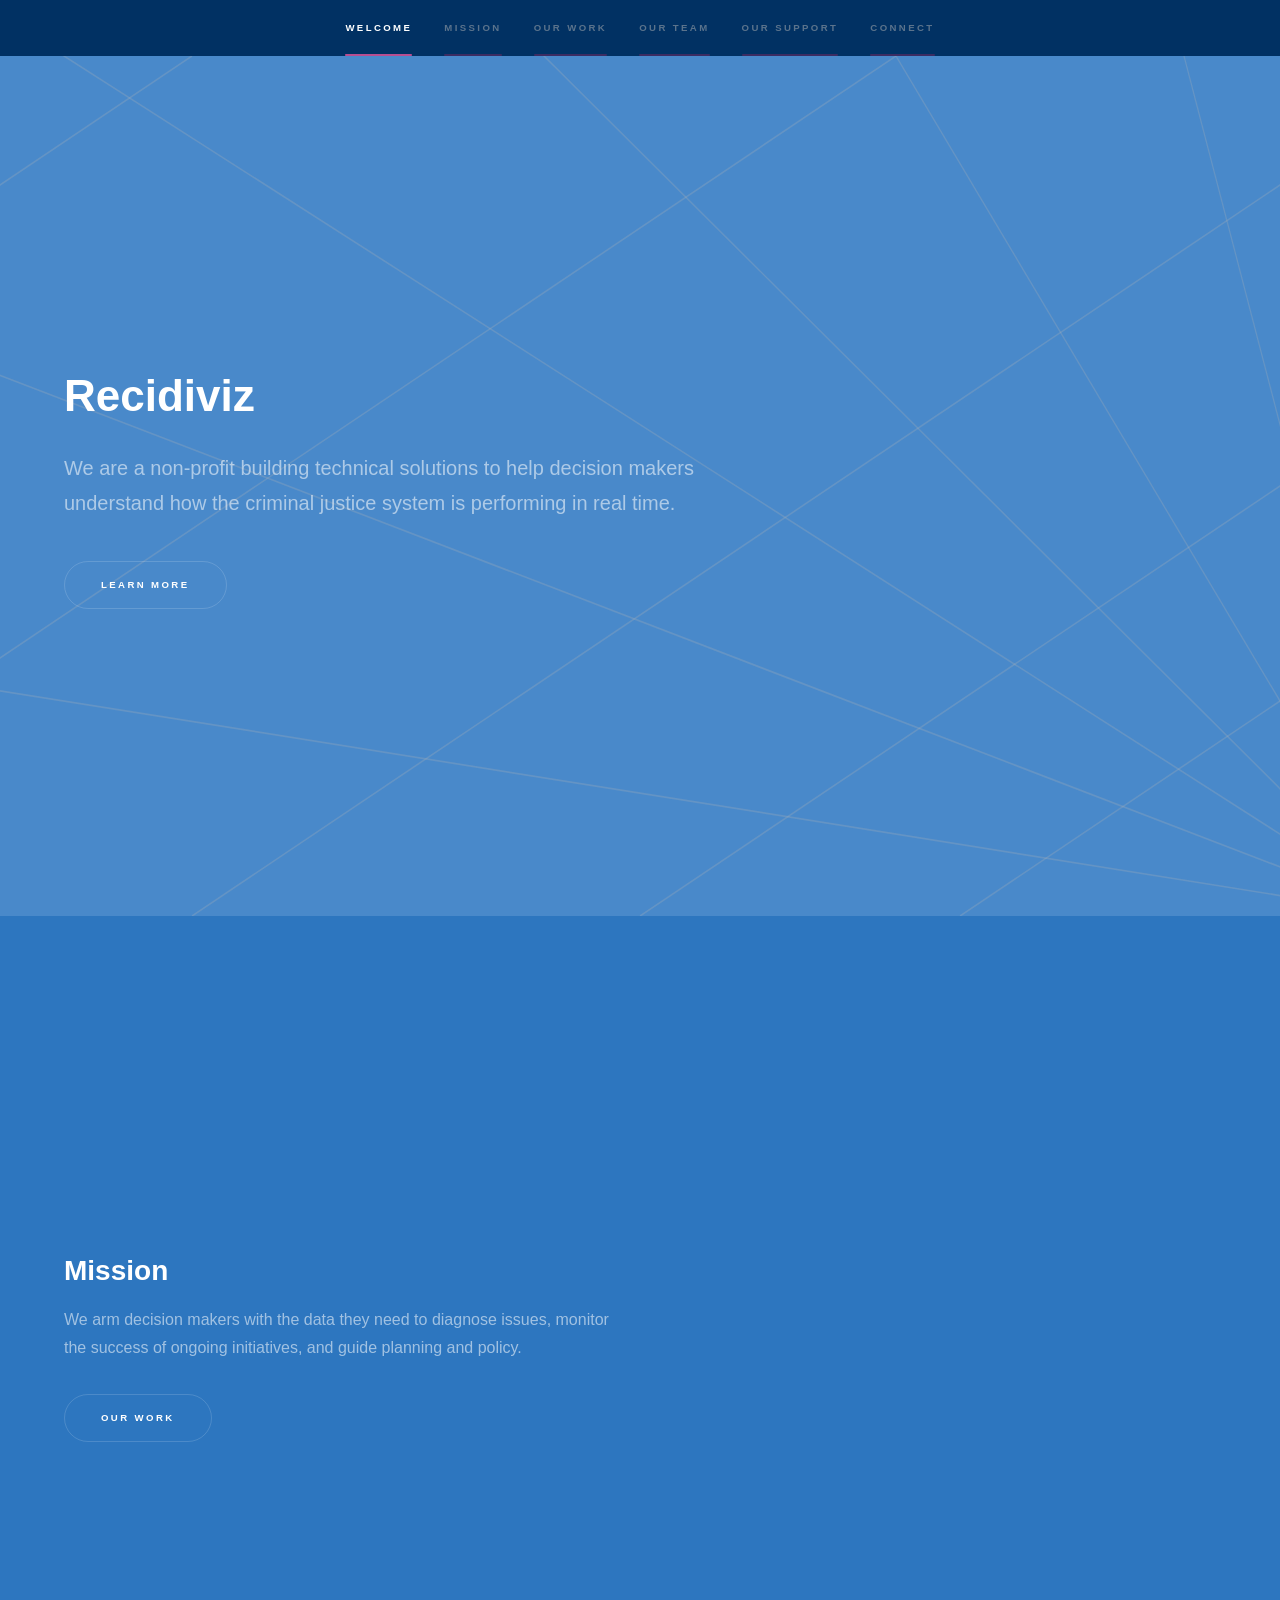
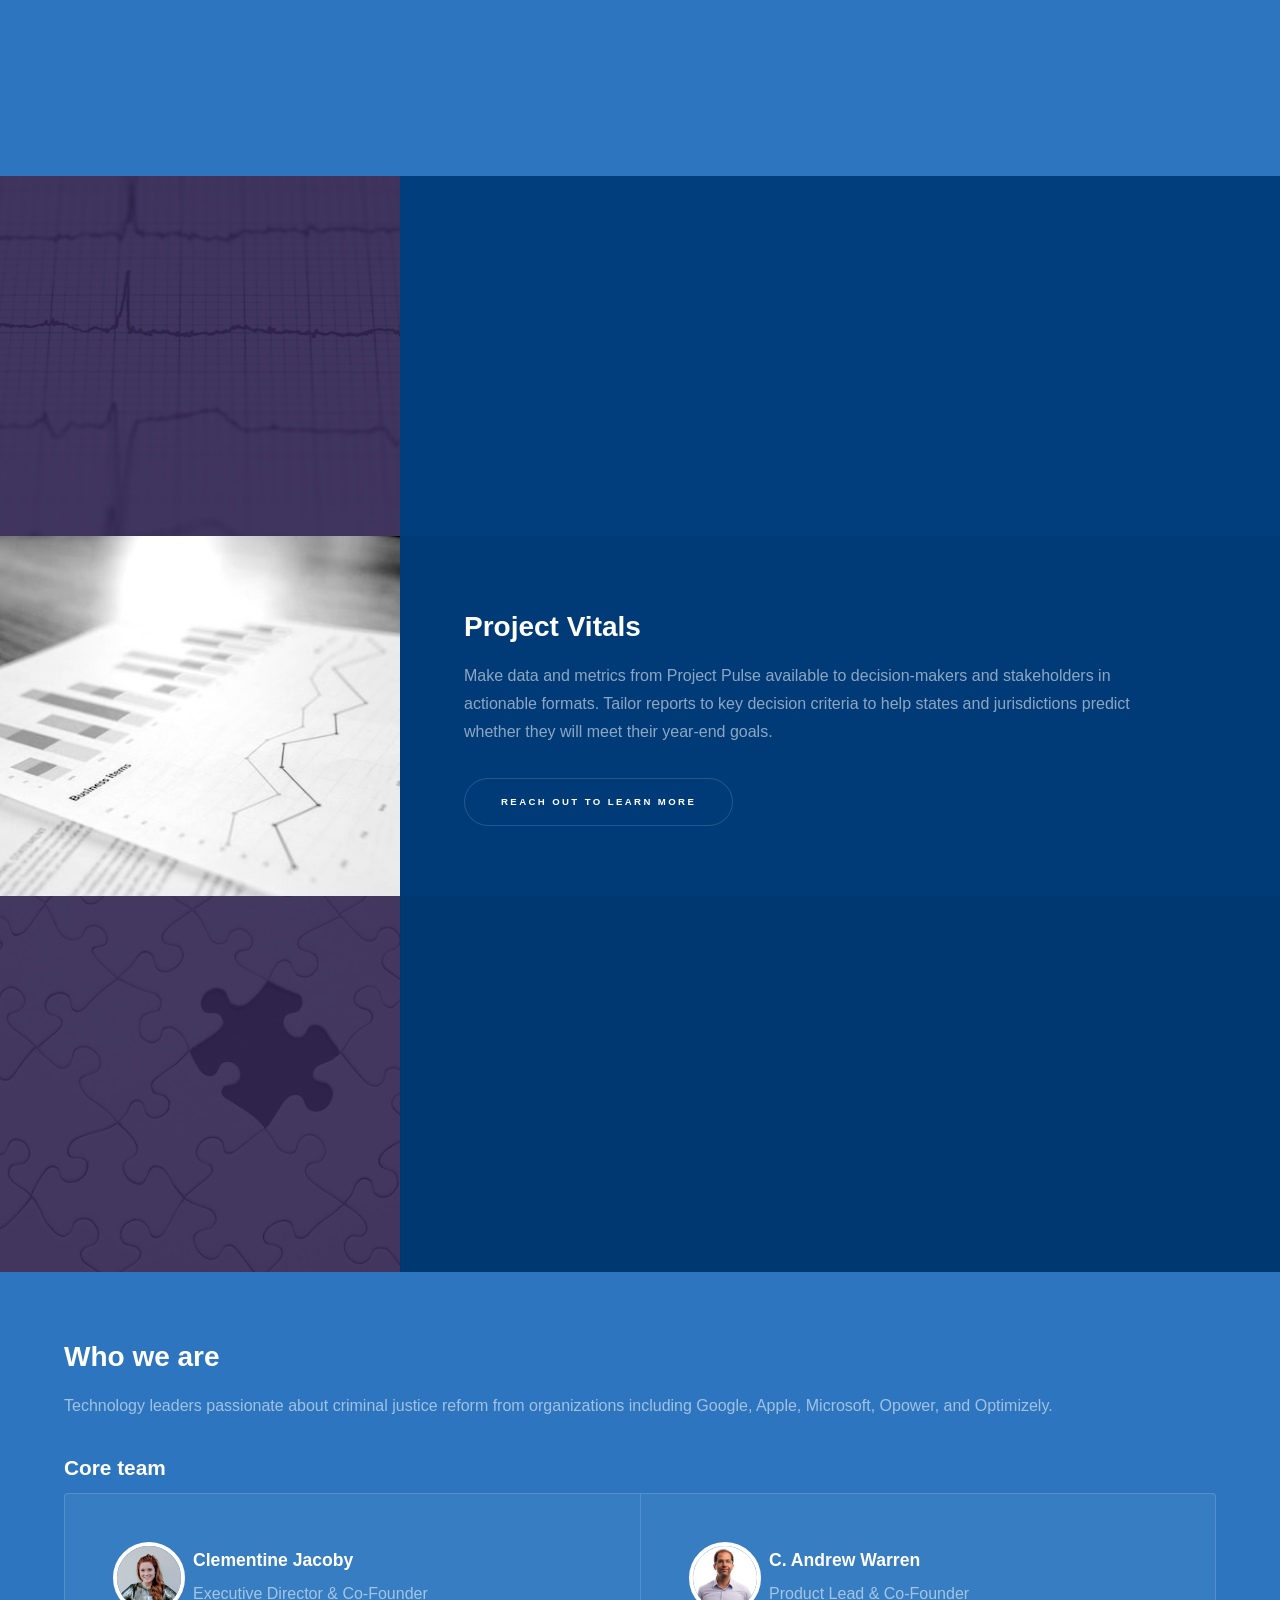
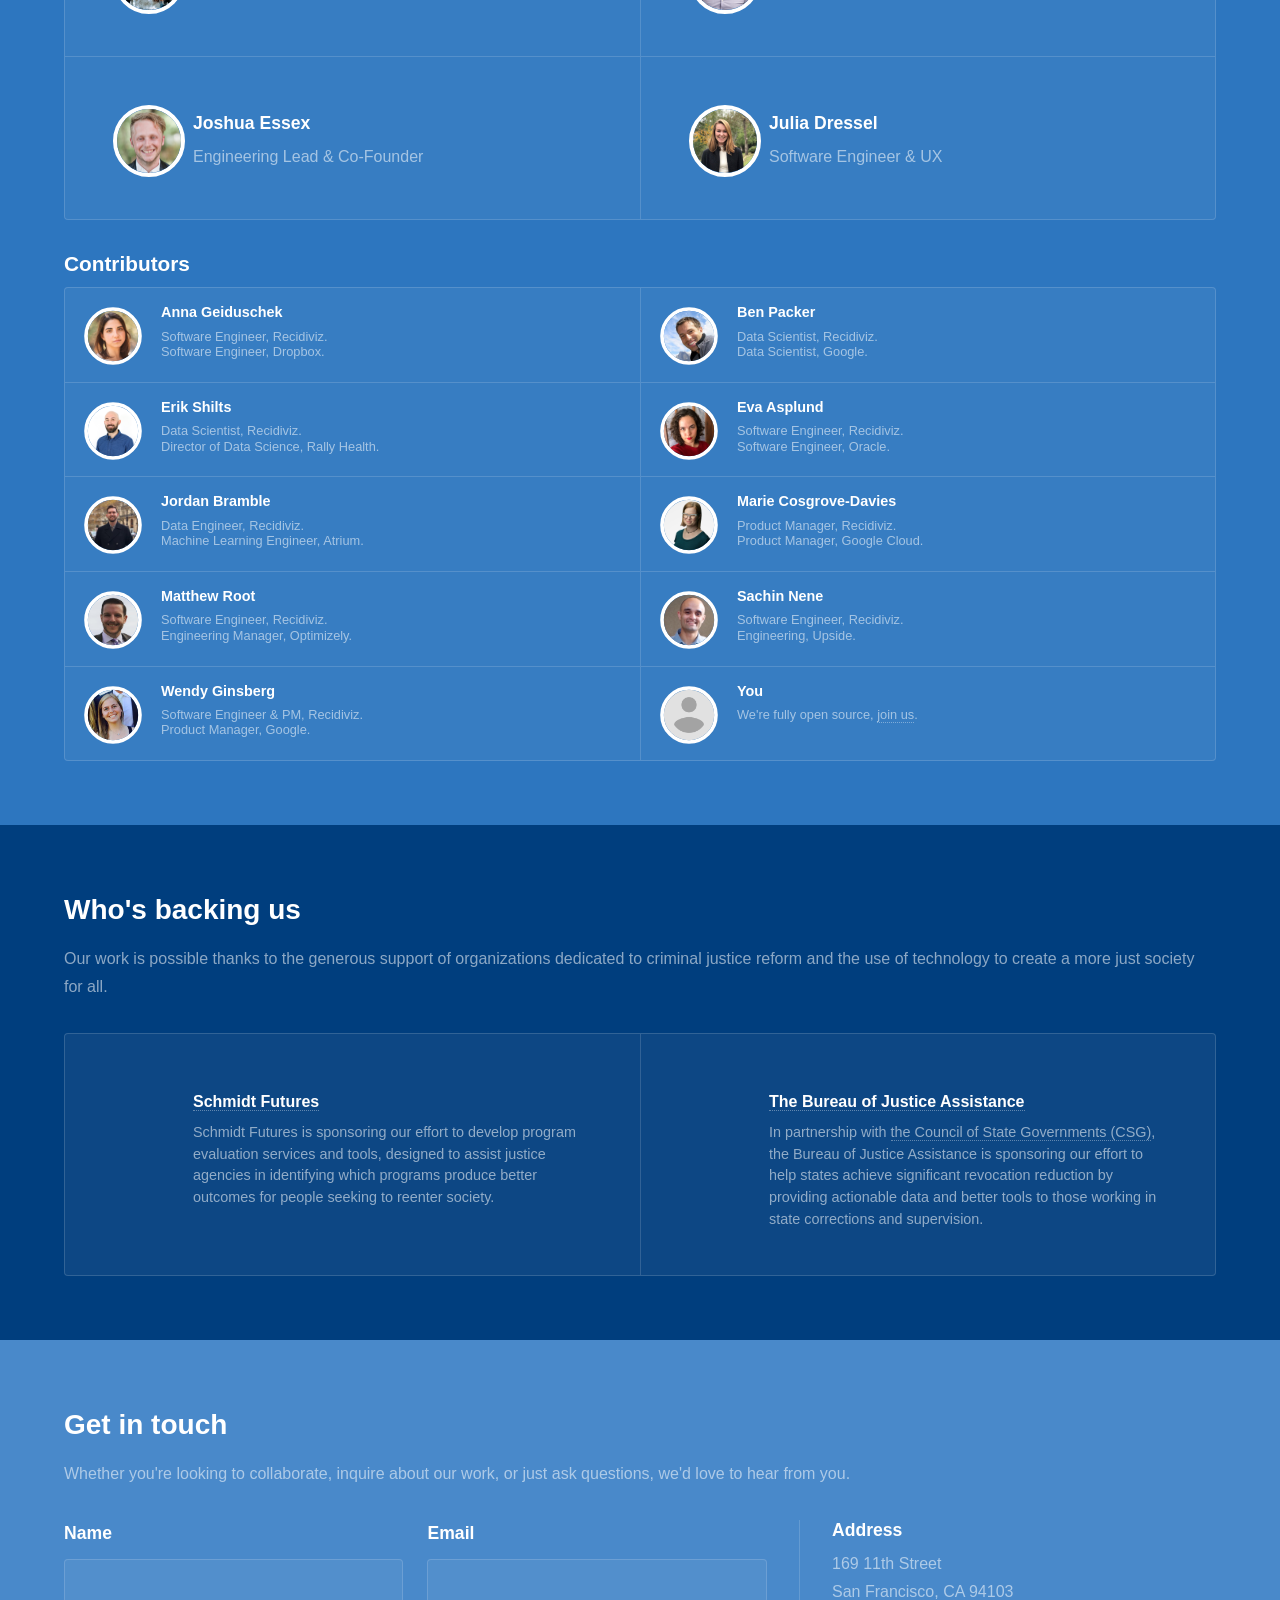
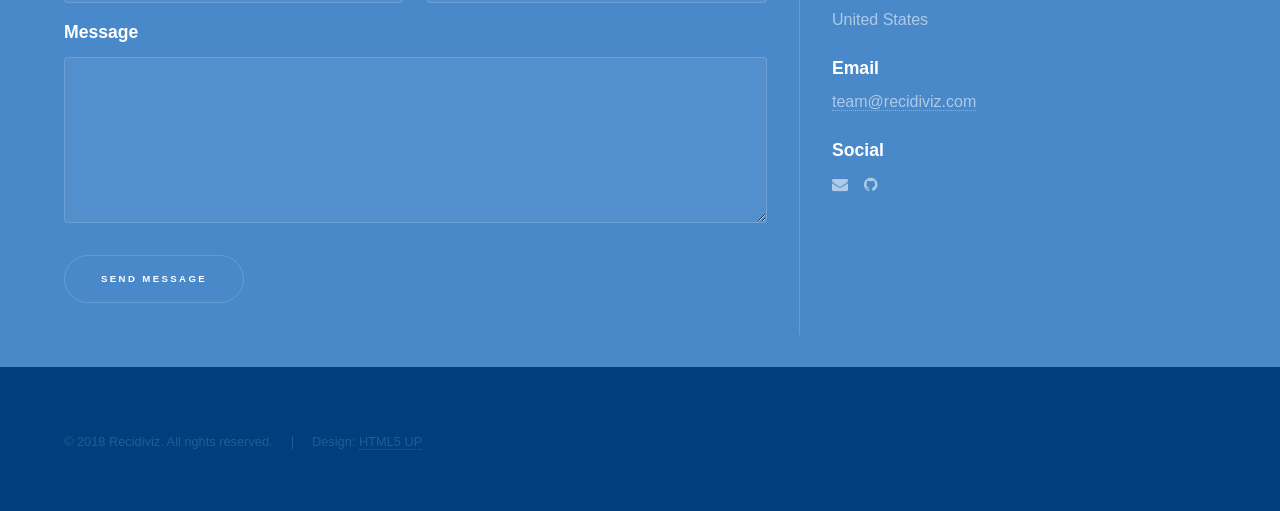
==== commit 47552d35: "Changes from team@recidiviz.com to team@recidiviz.org." ====
--- a/public/index.html
+++ b/public/index.html
@@ -225,7 +225,7 @@
 							<p>Whether you're looking to collaborate, inquire about our work, or just ask questions, we'd love to hear from you.</p>
 							<div class="split style1">
 								<section>
-									<form method="post" action="https://formspree.io/team@recidiviz.com">
+									<form method="post" action="https://formspree.io/team@recidiviz.org">
 										<div class="field half first">
 											<label for="name">Name</label>
 											<input type="text" name="name" id="name" />
--- a/public/assets/css/main.css
+++ b/public/assets/css/main.css
@@ -2064,7 +2064,7 @@
 		.features section {
 			padding: 3.5em 3em 1em 8em ;
 			width: 50%;
-			border-top: solid 1px rgba(255, 255, 255, 0.5);
+			border-top: solid 1px rgba(255, 255, 255, 0.15);
 			position: relative;
 		}
 
@@ -2826,7 +2826,6 @@
 		.icon.major.headshot {
 			width: 4.5em;
 			height: 4.5em;
-			top: 3.5em;
 		}
 
 /* Desktop behavior */
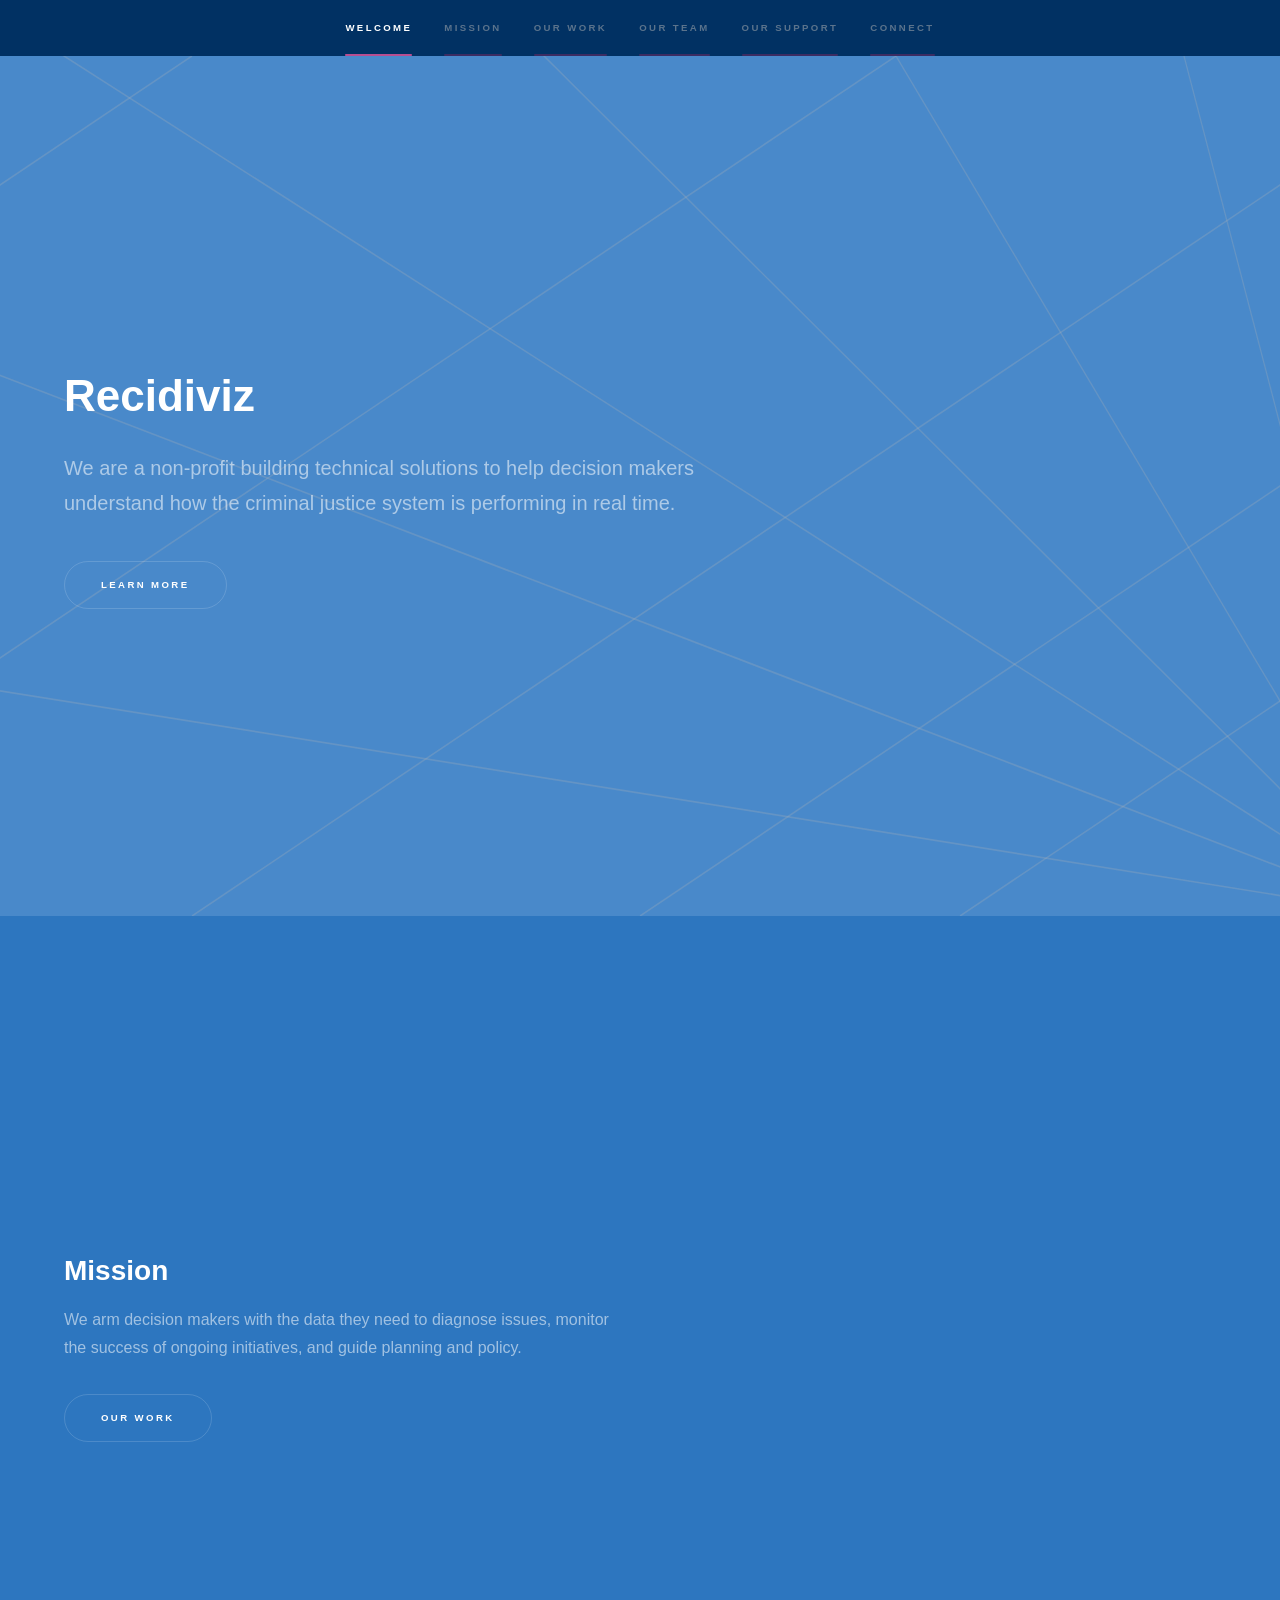
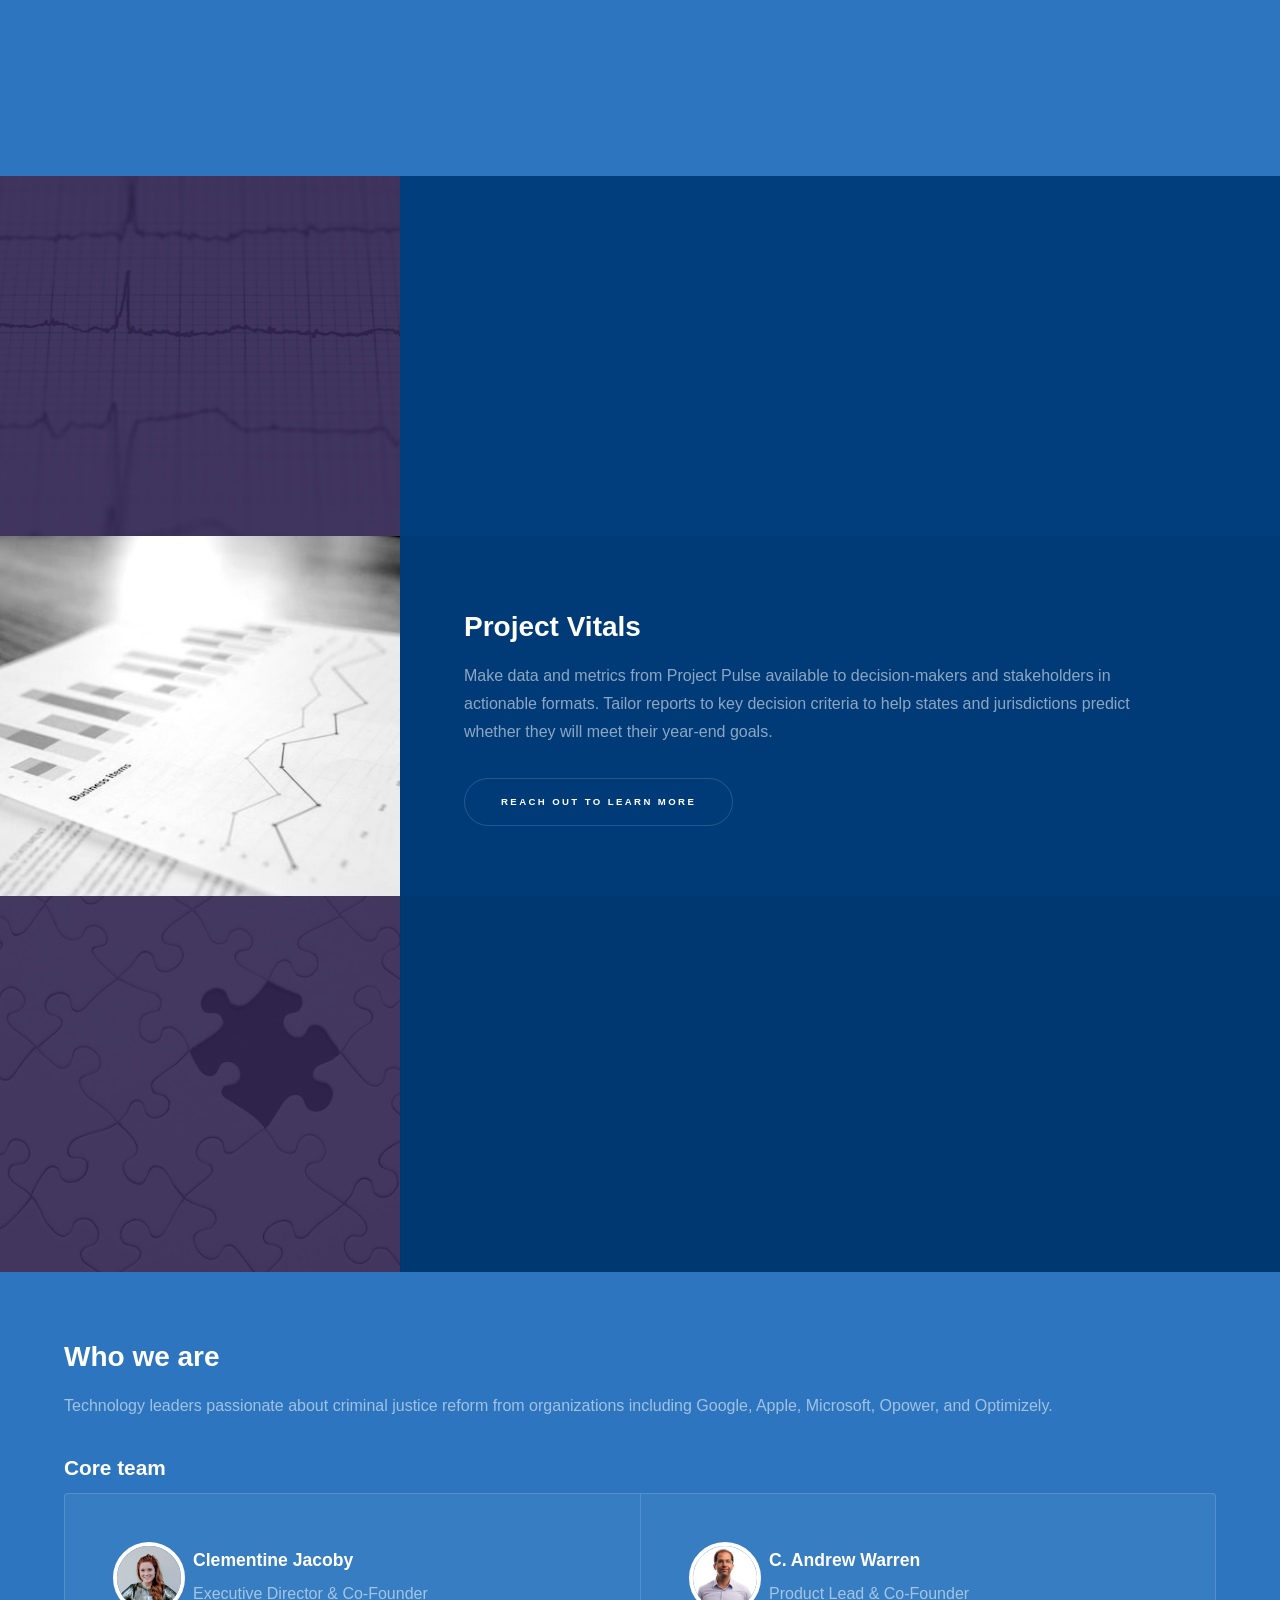
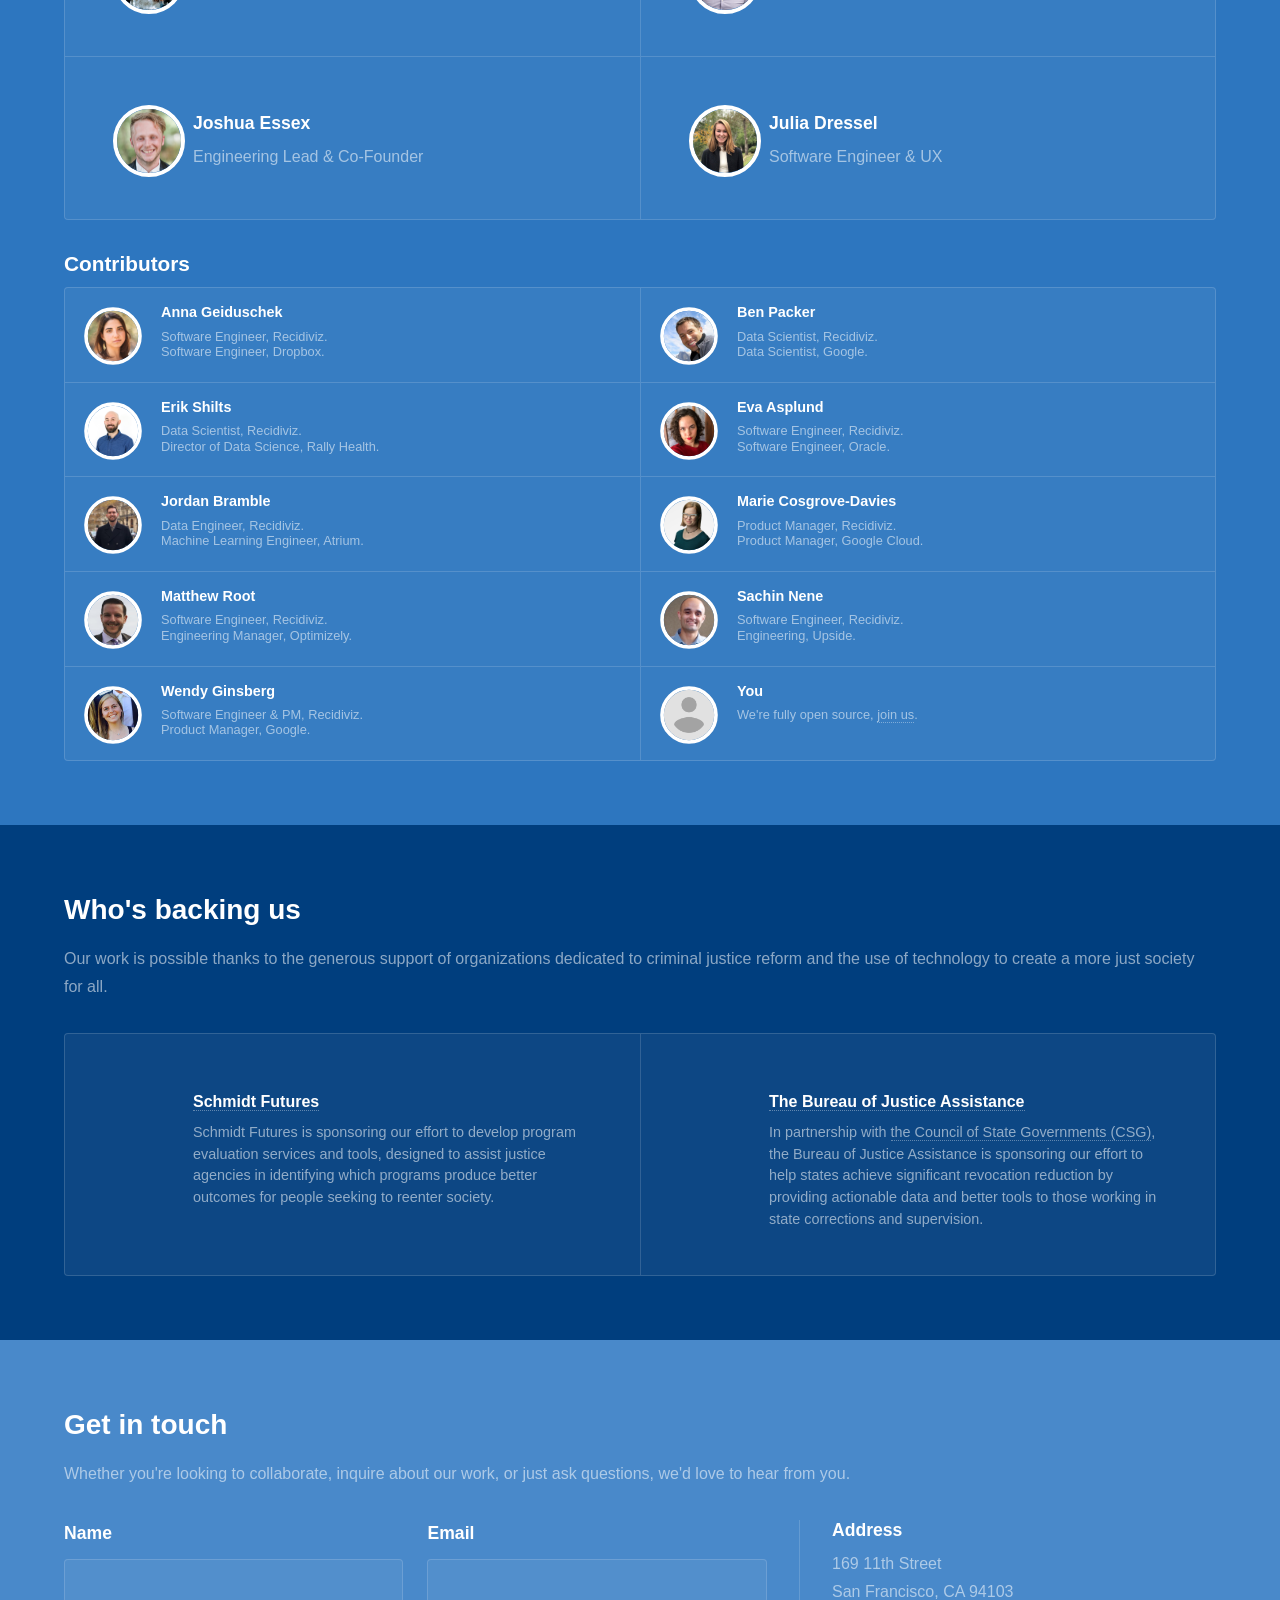
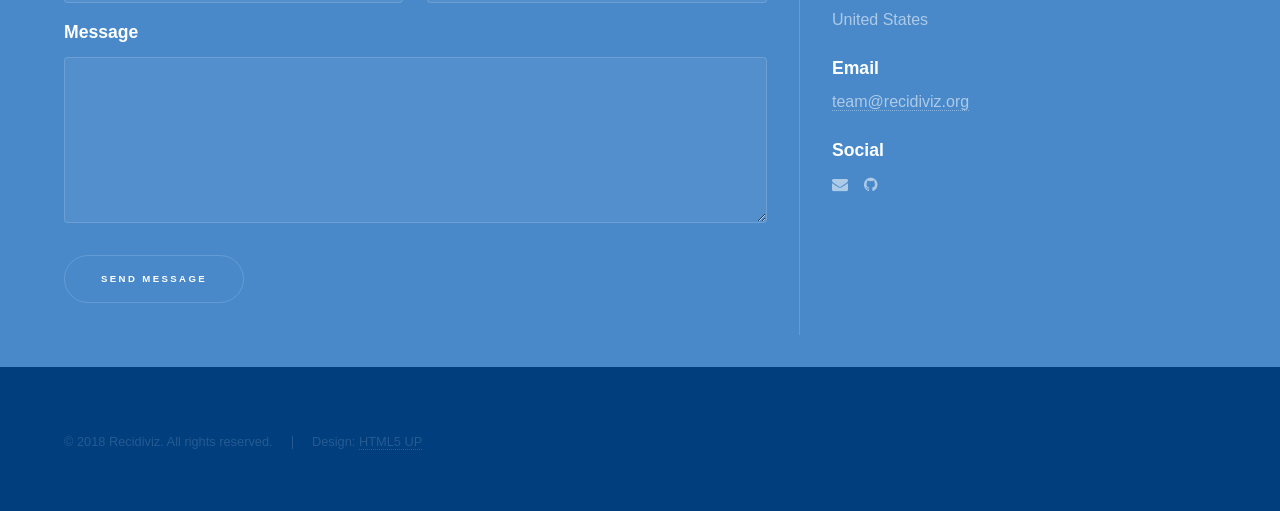
==== commit 3e9ff472: "Switches all email and repo links from recidiviz.com to recidiviz.org." ====
--- a/public/index.html
+++ b/public/index.html
@@ -254,12 +254,12 @@
 										</li>
 										<li>
 											<h3>Email</h3>
-											<a href="mailto:team@recidiviz.com">team@recidiviz.com</a>
+											<a href="mailto:team@recidiviz.org">team@recidiviz.org</a>
 										</li>
 										<li>
 											<h3>Social</h3>
 											<ul class="icons">
-												<li><a href="mailto:team@recidiviz.com" class="fa-envelope"><span class="label">Email</span></a></li>
+												<li><a href="mailto:team@recidiviz.org" class="fa-envelope"><span class="label">Email</span></a></li>
 												<li><a href="https://github.com/Recidiviz" class="fa-github"><span class="label">GitHub</span></a></li>
 											</ul>
 										</li>
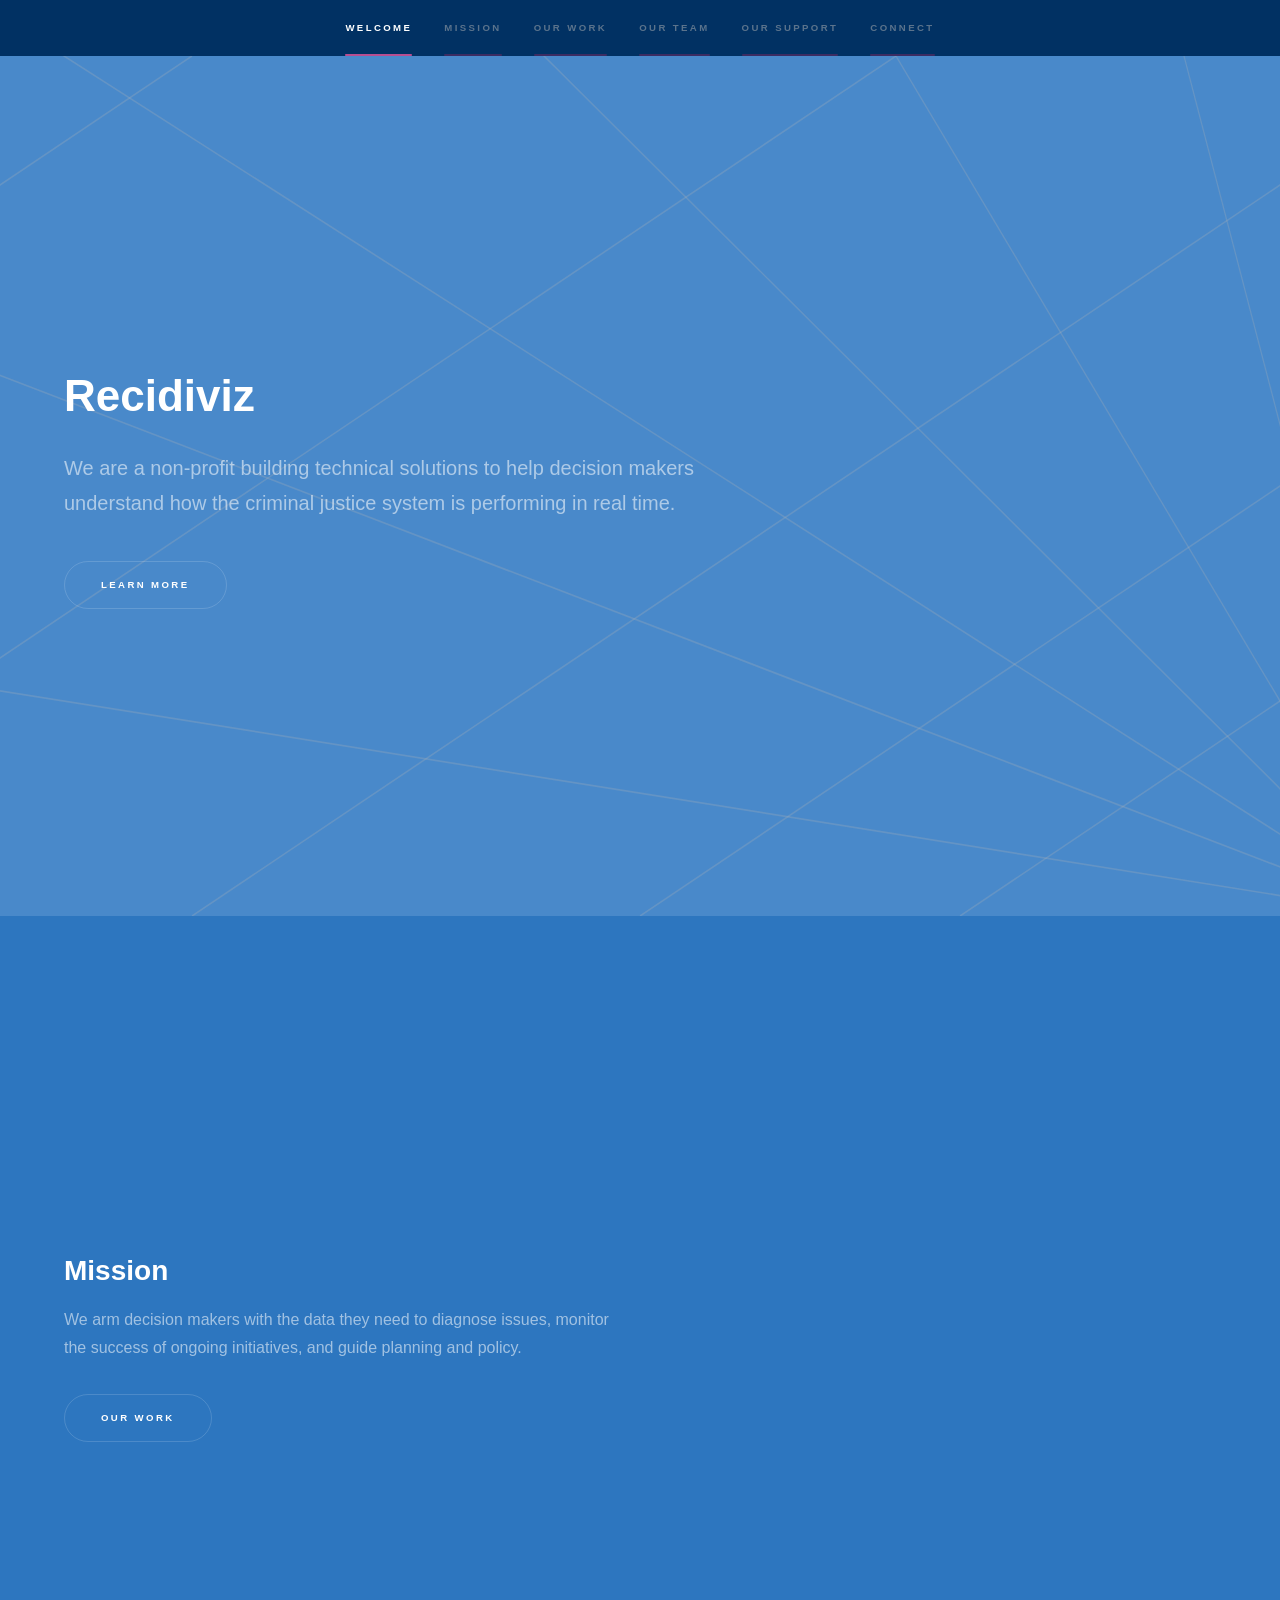
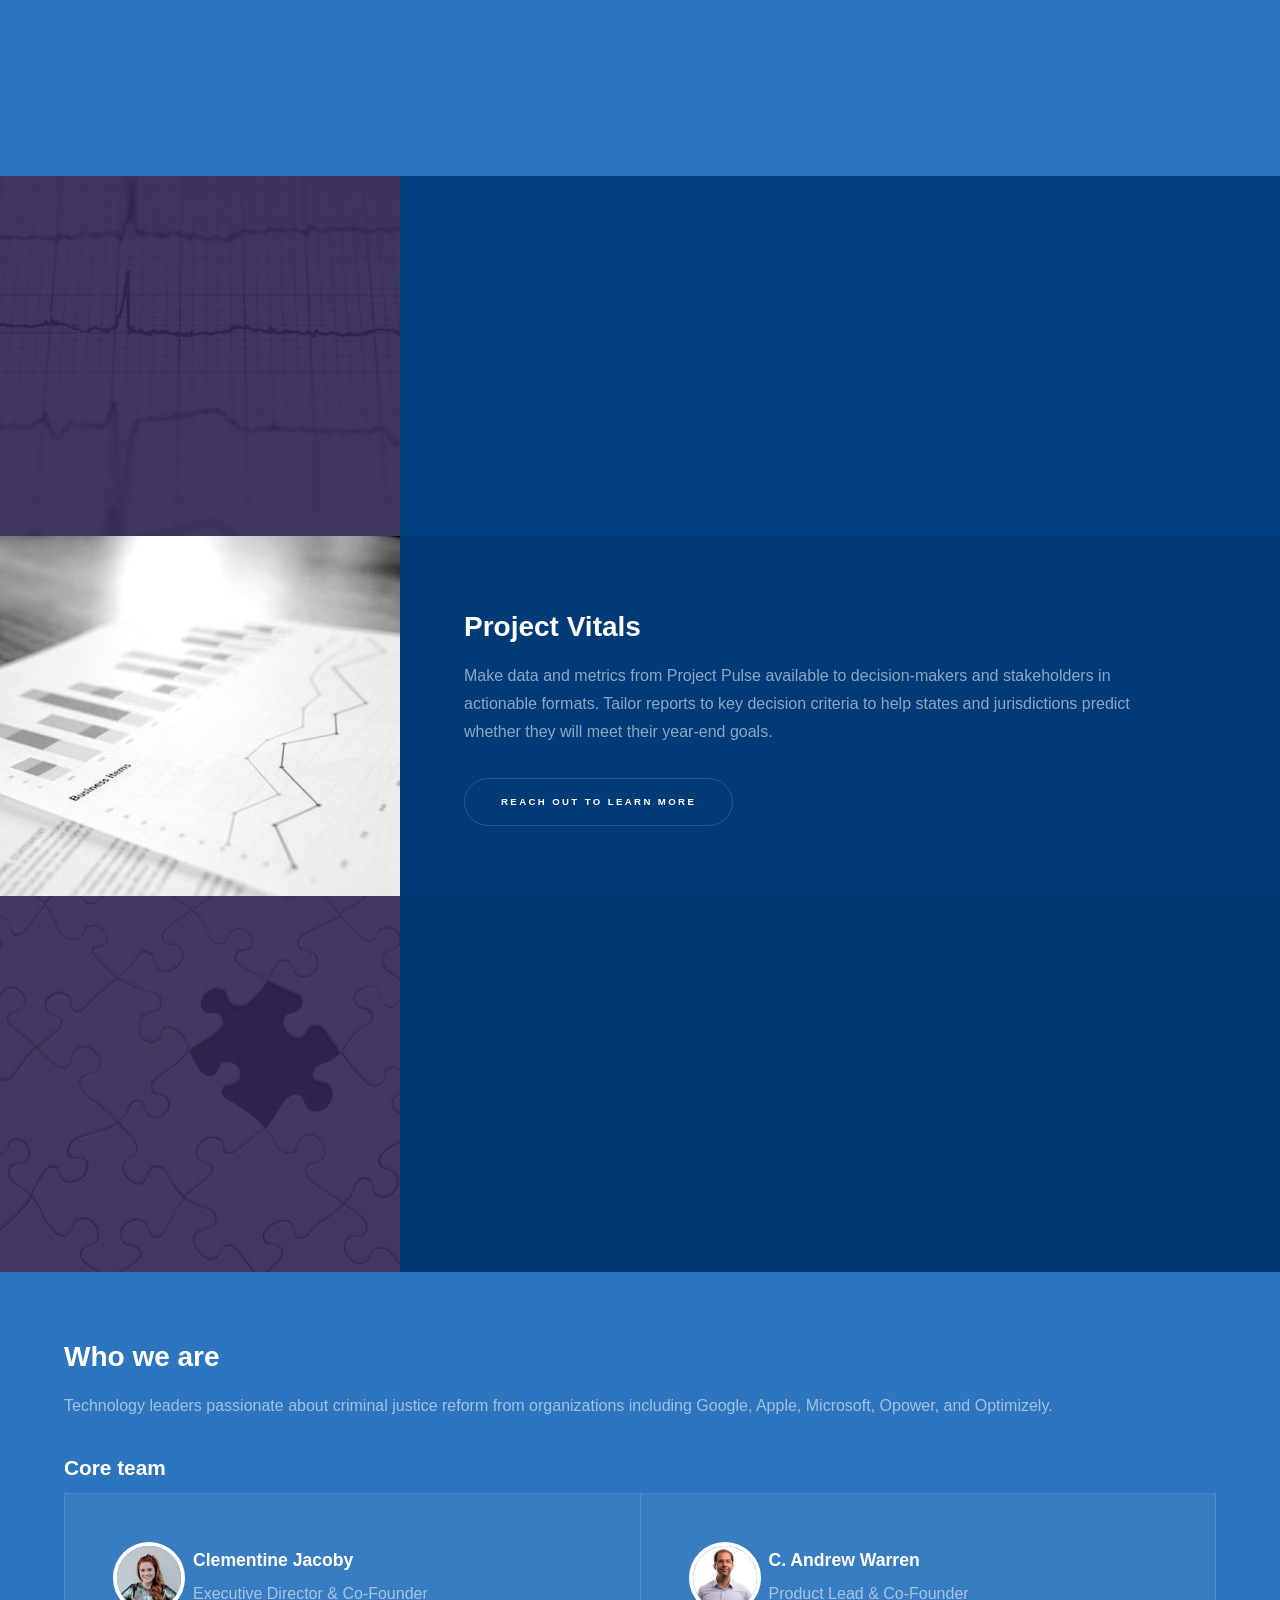
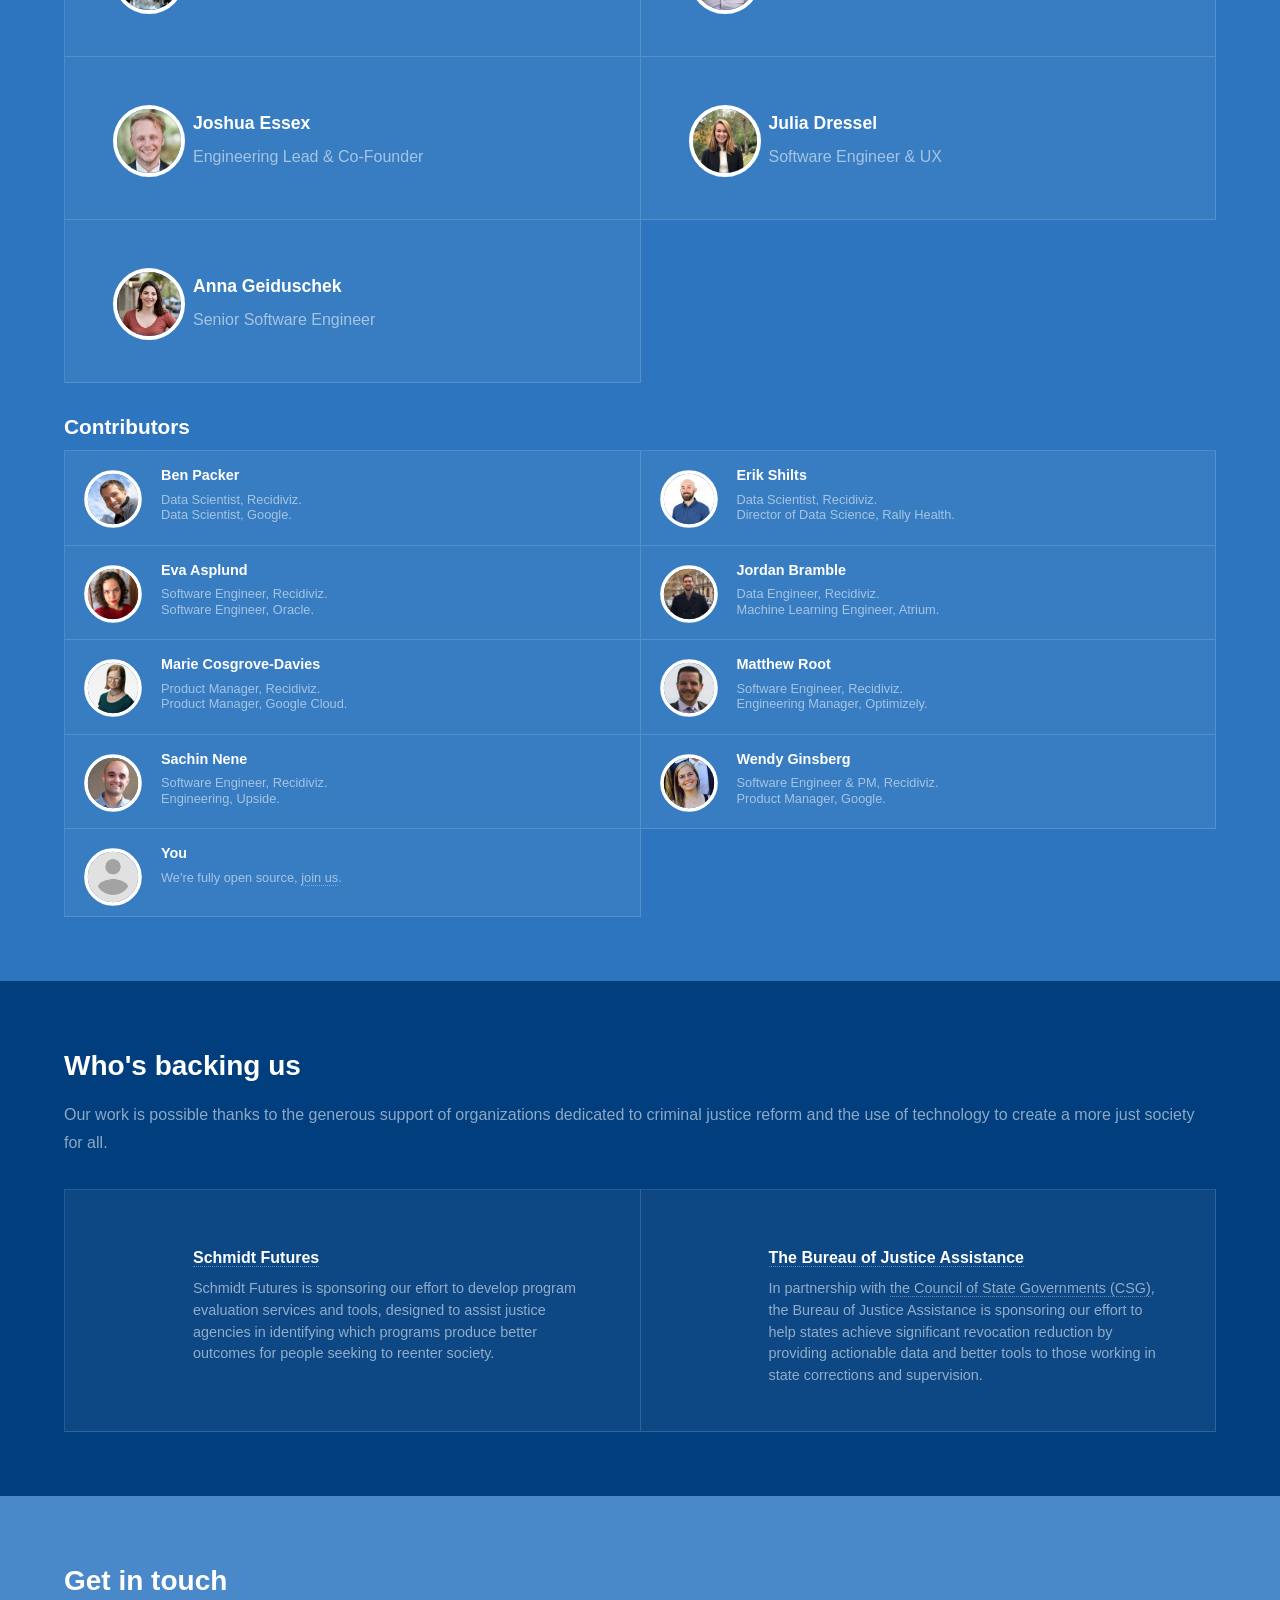
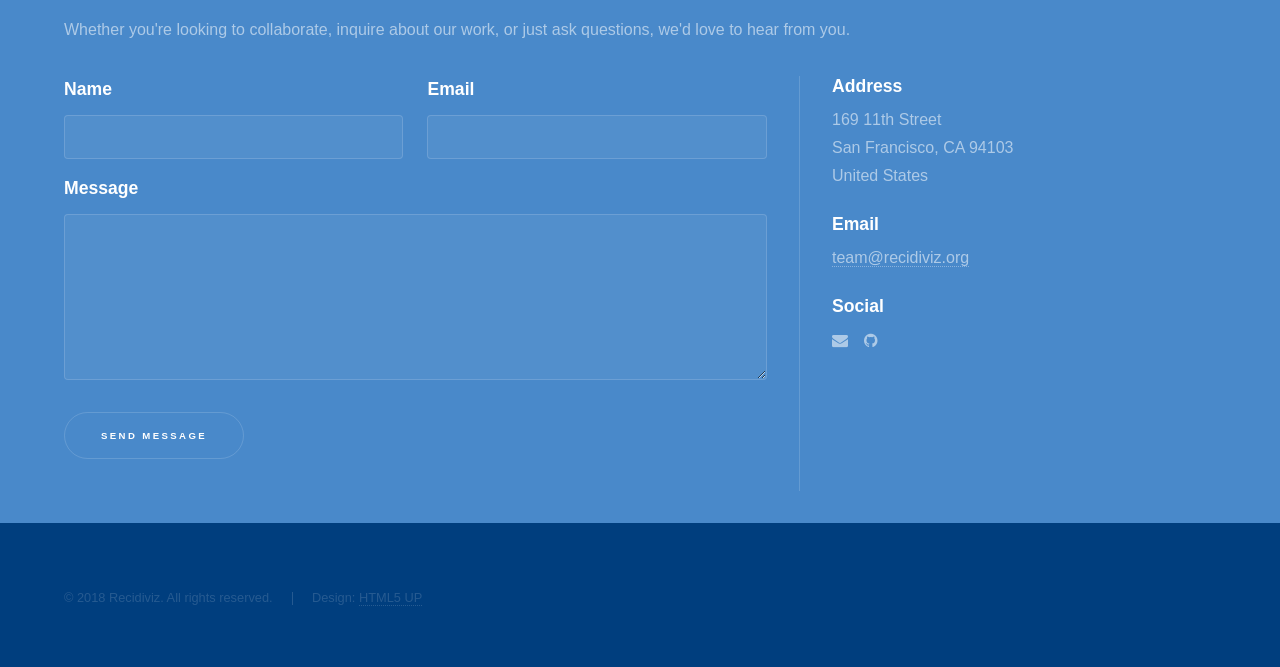
==== commit 46e9d6c6: "Add Anna to core team, update styling to allow for odd numbers of contributors" ====
--- a/public/index.html
+++ b/public/index.html
@@ -140,14 +140,14 @@
 									<h3>Julia Dressel</h3>
 									<p>Software Engineer & UX</p>
 								</section>
+								<section>
+									<img class="icon major headshot" src="images/anna.jpg" />
+									<h3>Anna Geiduschek</h3>
+									<p>Senior Software Engineer</p>
+								</section>
 							</div>
 							<h3 class="subtitle"> Contributors </h3>
 							<div class="featurettes headshot">
-								<section>
-									<img class="icon major" src="images/anna.jpg" />
-									<h3>Anna Geiduschek</h3>
-									<p>Software Engineer, Recidiviz.</br>Software Engineer, Dropbox.</p>
-								</section>
 								<section>
 									<img class="icon major" src="images/ben.png" />
 									<h3>Ben Packer</h3>
--- a/public/assets/css/main.css
+++ b/public/assets/css/main.css
@@ -2044,37 +2044,35 @@
 					opacity: 0.1;
 				}
 
-/* Features */
-
-	.features {
-		display: -moz-flex;
-		display: -webkit-flex;
-		display: -ms-flex;
-		display: flex;
-		-moz-flex-wrap: wrap;
-		-webkit-flex-wrap: wrap;
-		-ms-flex-wrap: wrap;
-		flex-wrap: wrap;
-		border-radius: 0.25em;
-		border: solid 1px rgba(255, 255, 255, 0.15);
-		background: rgba(255, 255, 255, 0.05);
-		margin: 0 0 2em 0;
-	}
-
+    /* Features / Featurettes - shared */
+
+    .features, .featurettes {
+        display: -moz-flex;
+        display: -webkit-flex;
+        display: -ms-flex;
+        display: flex;
+        -moz-flex-wrap: wrap;
+        -webkit-flex-wrap: wrap;
+        -ms-flex-wrap: wrap;
+        flex-wrap: wrap;
+        border: solid 1px rgba(255, 255, 255, 0.15);
+        border-width: 1px 0 0 1px;
+        margin: 0 0 2em 0;
+    }
+
+    .features section, .featurettes section {
+        border: solid 1px rgba(255, 255, 255, 0.15);
+        border-width: 0 1px 1px 0;
+        width: 50%;
+        background: rgba(255, 255, 255, 0.05);
+        position: relative;
+    }
+
+
+    /* Features */
 		.features section {
 			padding: 3.5em 3em 1em 8em ;
-			width: 50%;
-			border-top: solid 1px rgba(255, 255, 255, 0.15);
-			position: relative;
-		}
-
-			.features section:nth-child(-n + 2) {
-				border-top-width: 0;
-			}
-
-			.features section:nth-child(2n) {
-				border-left: solid 1px rgba(255, 255, 255, 0.15);
-			}
+		}
 
 			.features section .icon {
 				-moz-transition: opacity 0.5s ease, -moz-transform 0.5s ease;
@@ -2250,14 +2248,8 @@
 			}
 
 				.features section {
-					border-top-width: 1px !important;
-					border-left-width: 0 !important;
 					width: 100%;
 				}
-
-					.features section:first-child {
-						border-top-width: 0 !important;
-					}
 
 		}
 
@@ -2289,27 +2281,8 @@
 		}
 
 /* Featurettes */
-
-	.featurettes {
-		display: -moz-flex;
-		display: -webkit-flex;
-		display: -ms-flex;
-		display: flex;
-		-moz-flex-wrap: wrap;
-		-webkit-flex-wrap: wrap;
-		-ms-flex-wrap: wrap;
-		flex-wrap: wrap;
-		border-radius: 0.25em;
-		border: solid 1px rgba(255, 255, 255, 0.15);
-		background: rgba(255, 255, 255, 0.05);
-		margin: 0 0 2em 0;
-	}
-
 		.featurettes section {
 			padding: 1em 3em 1em 6em ;
-			width: 50%;
-			border-top: solid 1px rgba(255, 255, 255, 0.15);
-			position: relative;
 		}
 			.featurettes section p, h3 {
 				margin-bottom: 0.5em;
@@ -2322,14 +2295,7 @@
 
 			.featurettes section p {
 				font-size:0.8em;
-			}
-
-			.featurettes section:nth-child(-n + 2) {
-				border-top-width: 0;
-			}
-
-			.featurettes section:nth-child(2n) {
-				border-left: solid 1px rgba(255, 255, 255, 0.15);
+				min-height: 1.875em;
 			}
 
 			.featurettes section .icon {
@@ -2507,14 +2473,8 @@
 			}
 
 				.featurettes section {
-					border-top-width: 1px !important;
-					border-left-width: 0 !important;
 					width: 100%;
 				}
-
-					.featurettes section:first-child {
-						border-top-width: 0 !important;
-					}
 
 		}
 
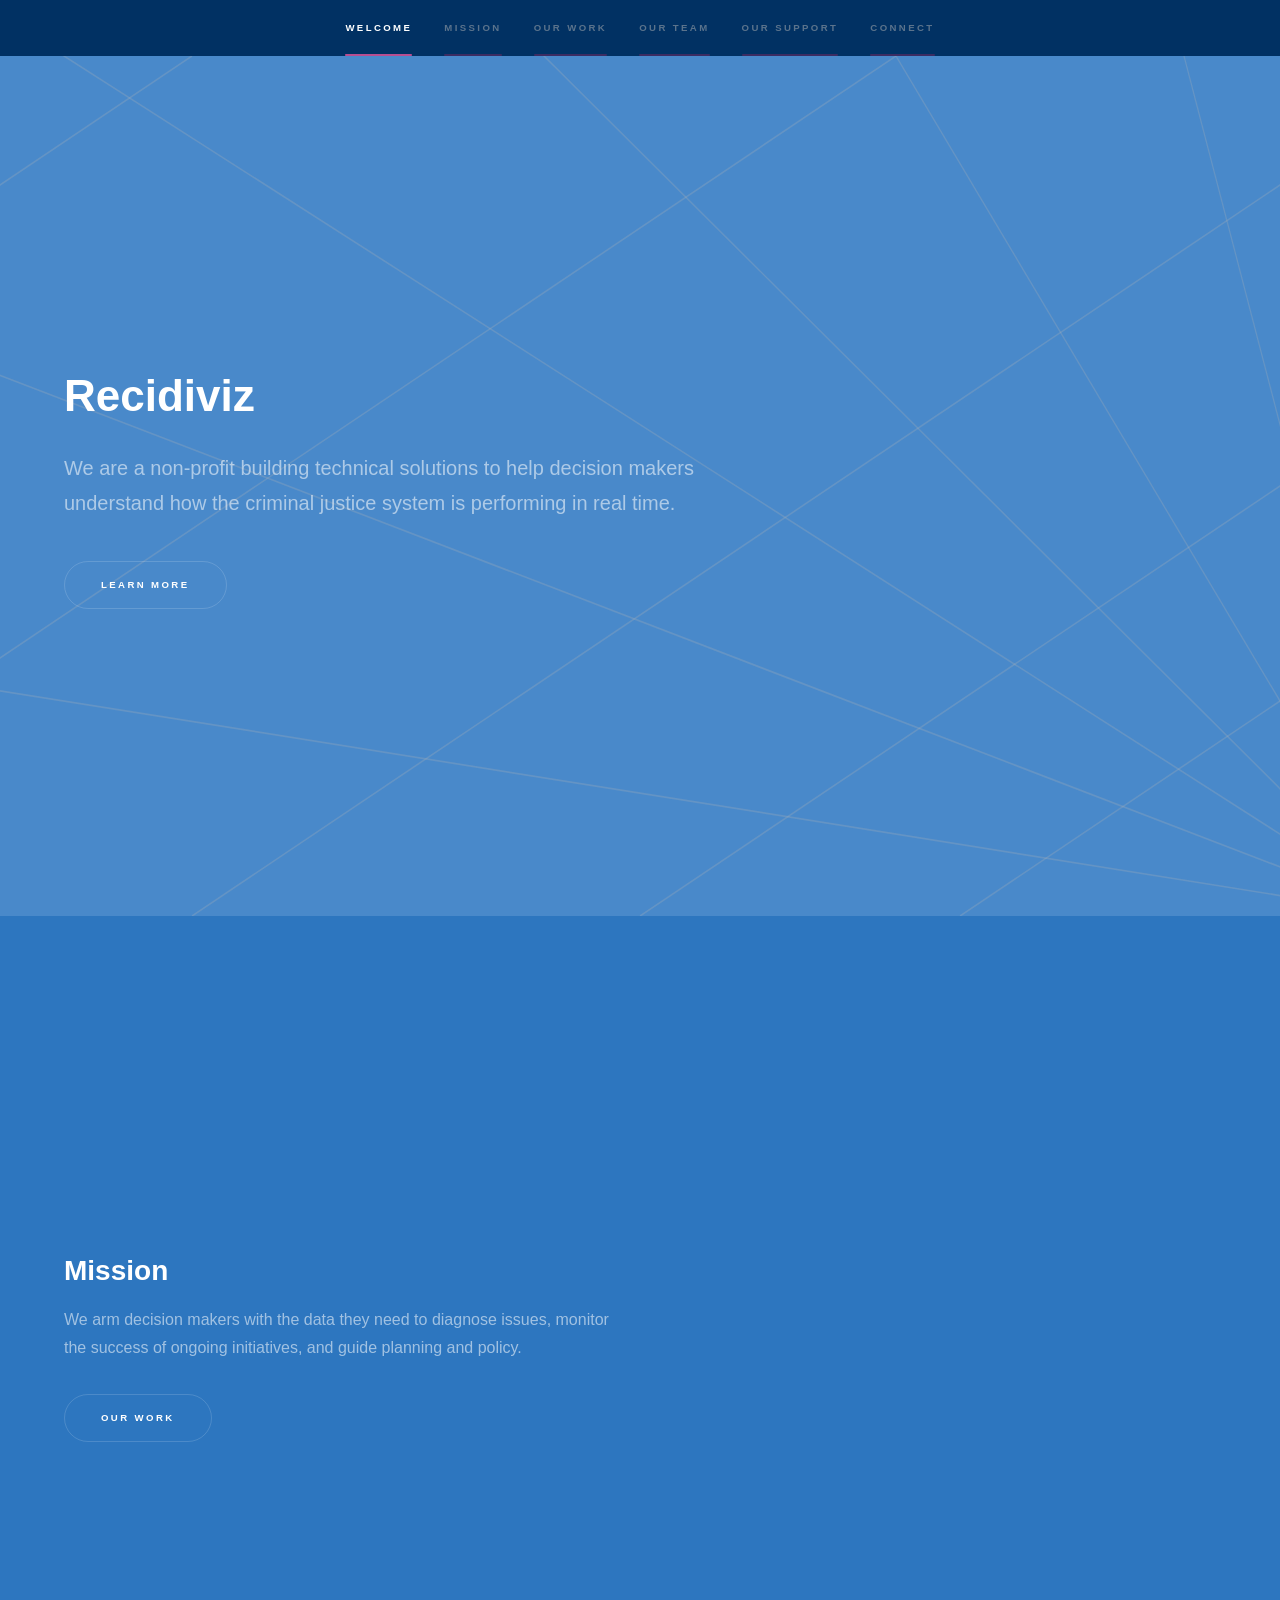
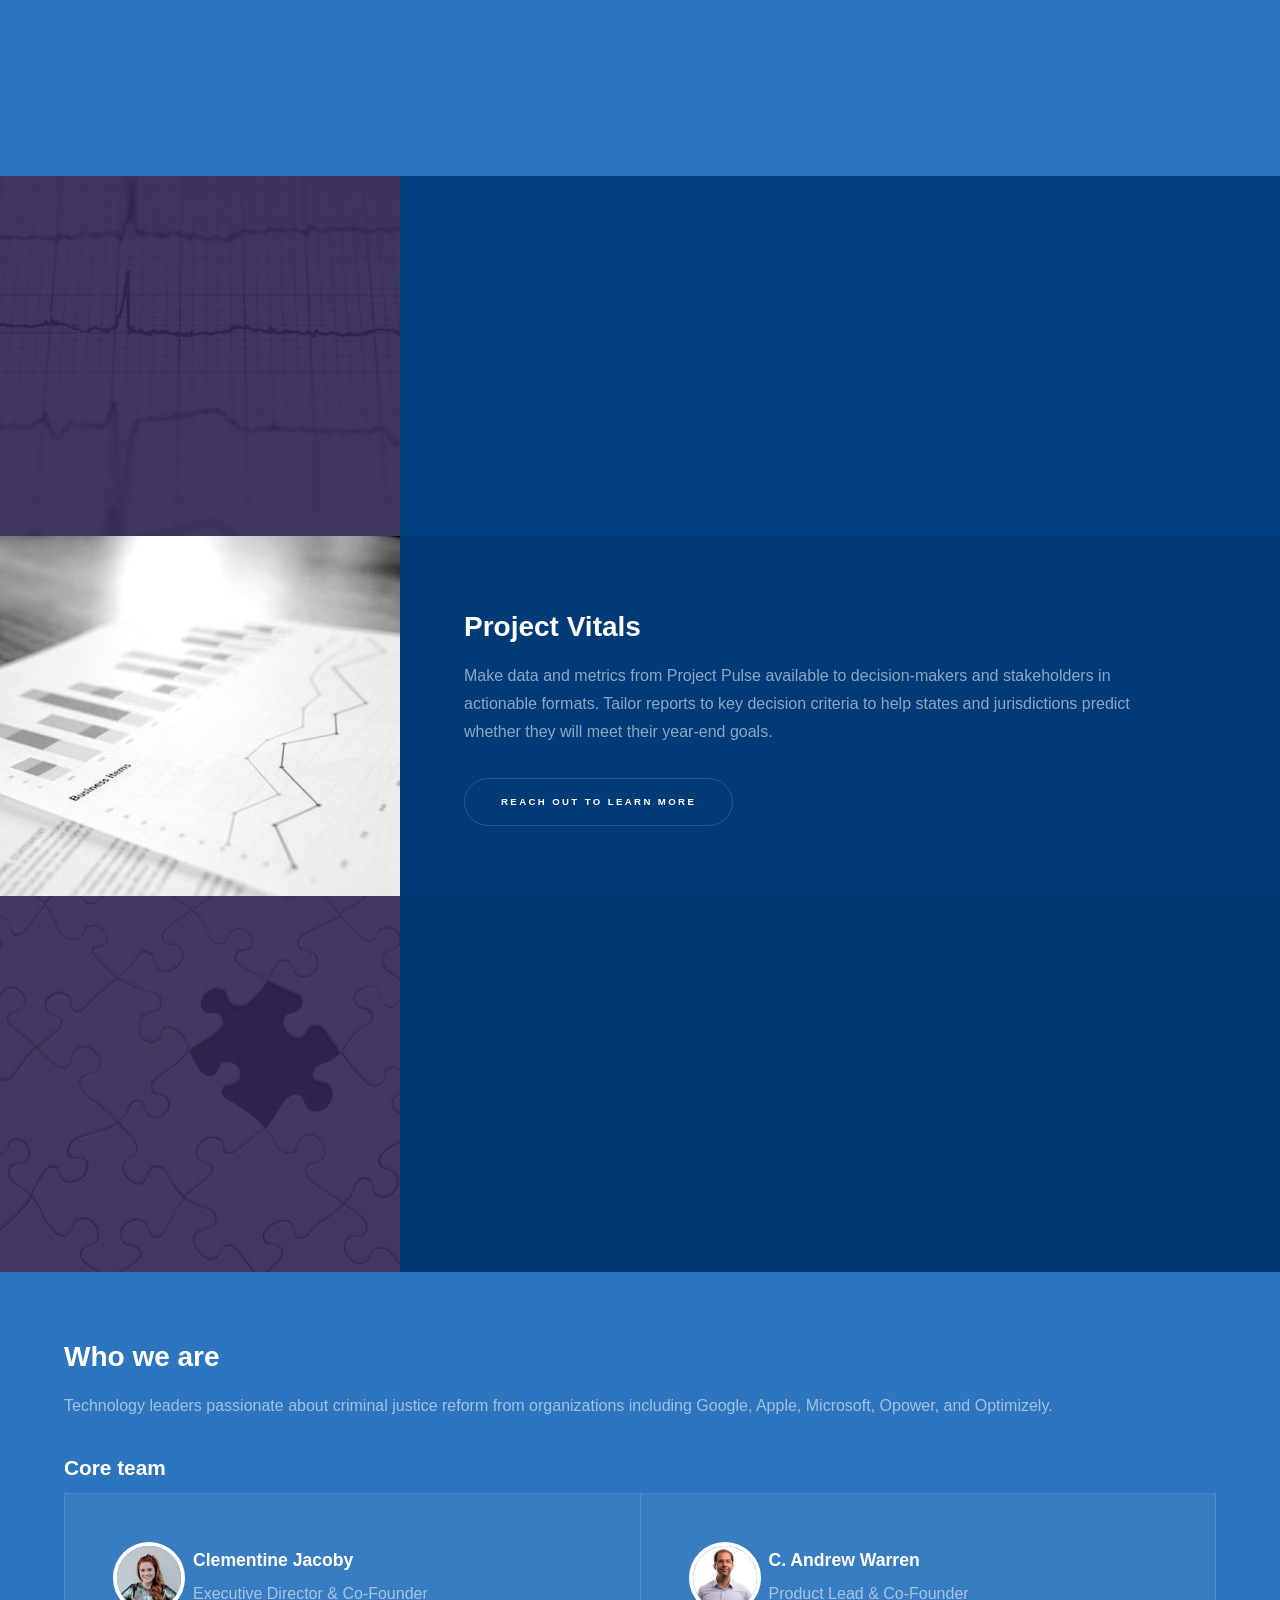
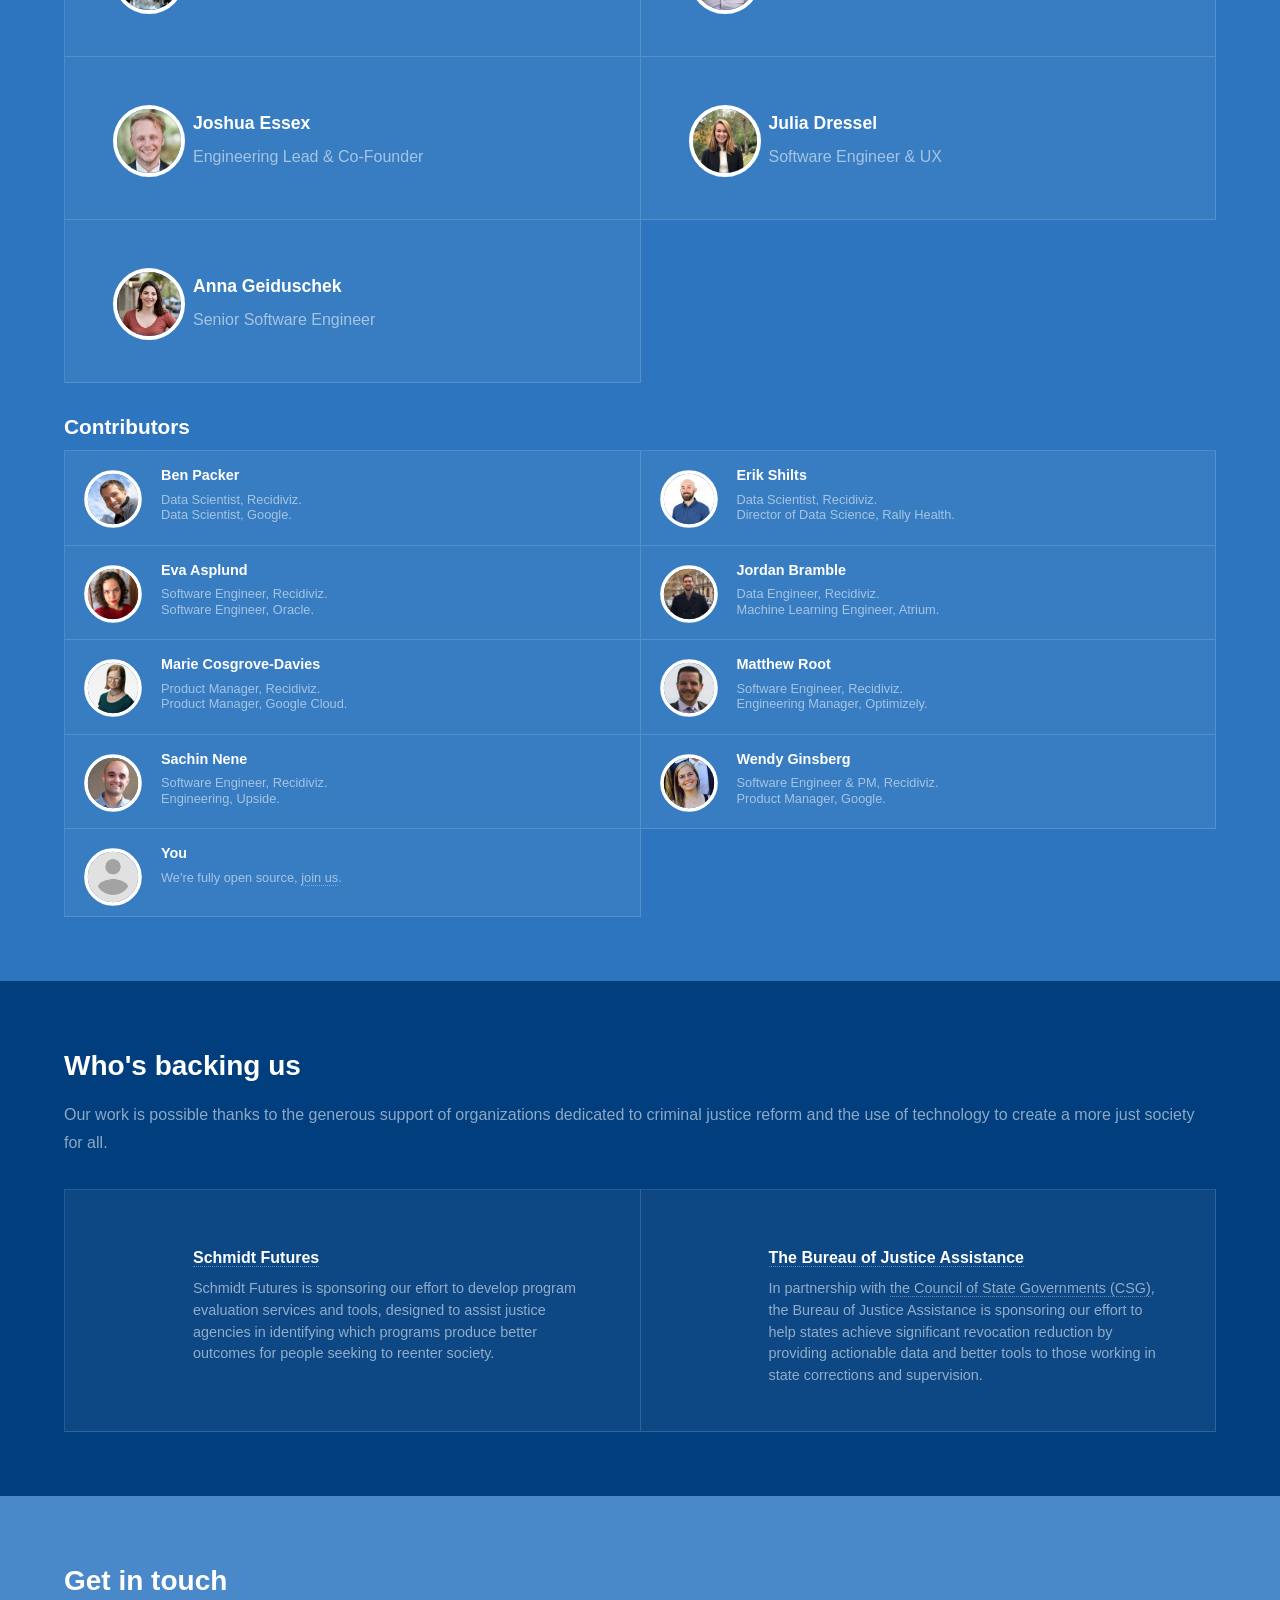
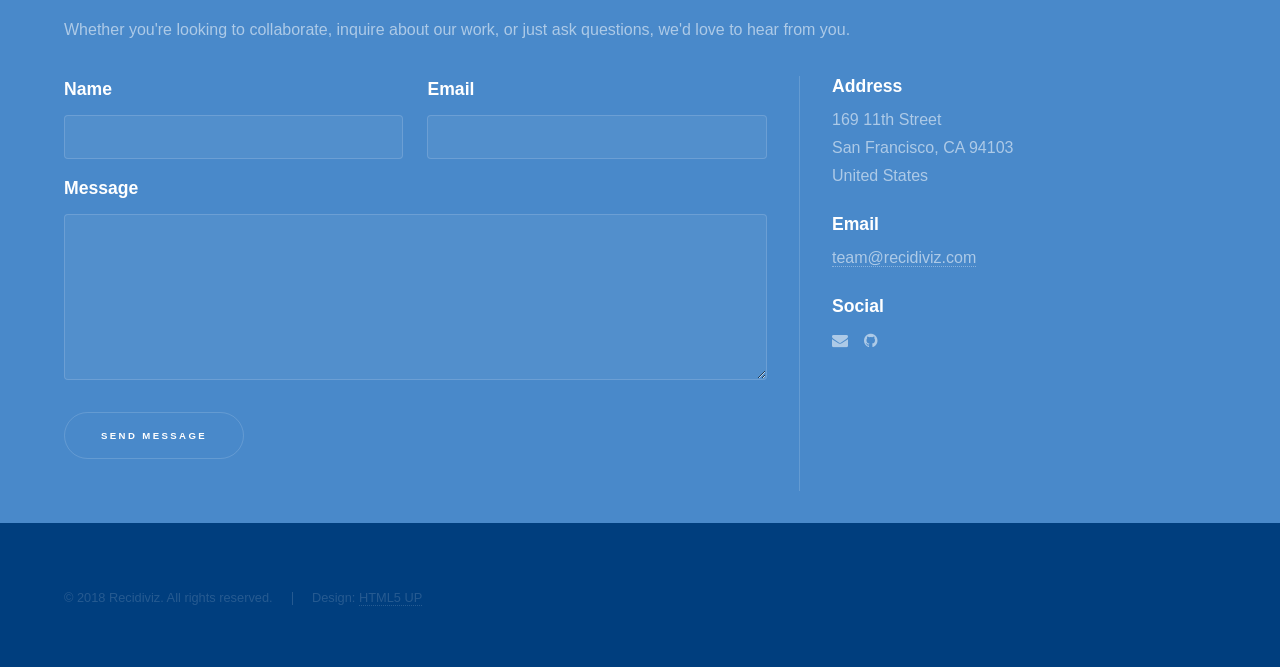
==== commit 0dcdd098: "Add Anna to core team, update styling to allow for odd numbers of contributors" ====
--- a/public/index.html
+++ b/public/index.html
@@ -225,7 +225,7 @@
 							<p>Whether you're looking to collaborate, inquire about our work, or just ask questions, we'd love to hear from you.</p>
 							<div class="split style1">
 								<section>
-									<form method="post" action="https://formspree.io/team@recidiviz.org">
+									<form method="post" action="https://formspree.io/team@recidiviz.com">
 										<div class="field half first">
 											<label for="name">Name</label>
 											<input type="text" name="name" id="name" />
@@ -254,12 +254,12 @@
 										</li>
 										<li>
 											<h3>Email</h3>
-											<a href="mailto:team@recidiviz.org">team@recidiviz.org</a>
+											<a href="mailto:team@recidiviz.com">team@recidiviz.com</a>
 										</li>
 										<li>
 											<h3>Social</h3>
 											<ul class="icons">
-												<li><a href="mailto:team@recidiviz.org" class="fa-envelope"><span class="label">Email</span></a></li>
+												<li><a href="mailto:team@recidiviz.com" class="fa-envelope"><span class="label">Email</span></a></li>
 												<li><a href="https://github.com/Recidiviz" class="fa-github"><span class="label">GitHub</span></a></li>
 											</ul>
 										</li>
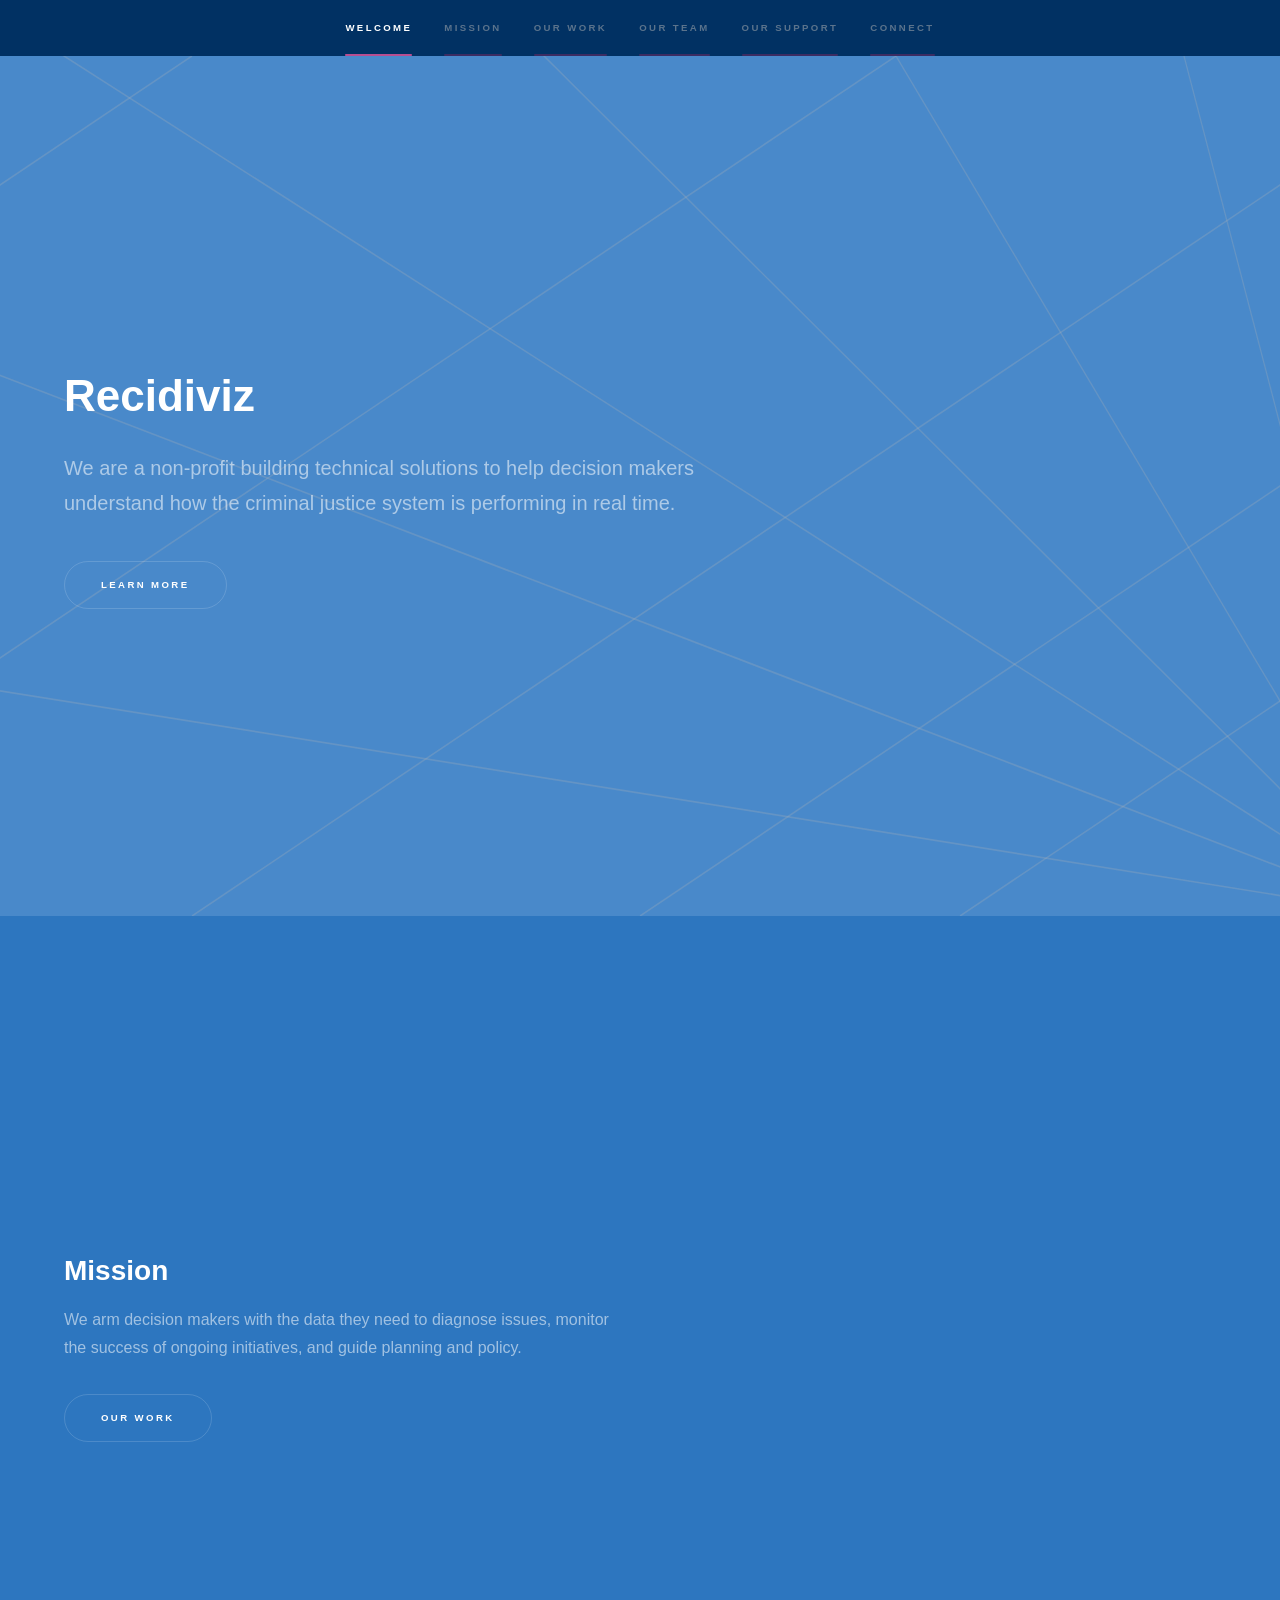
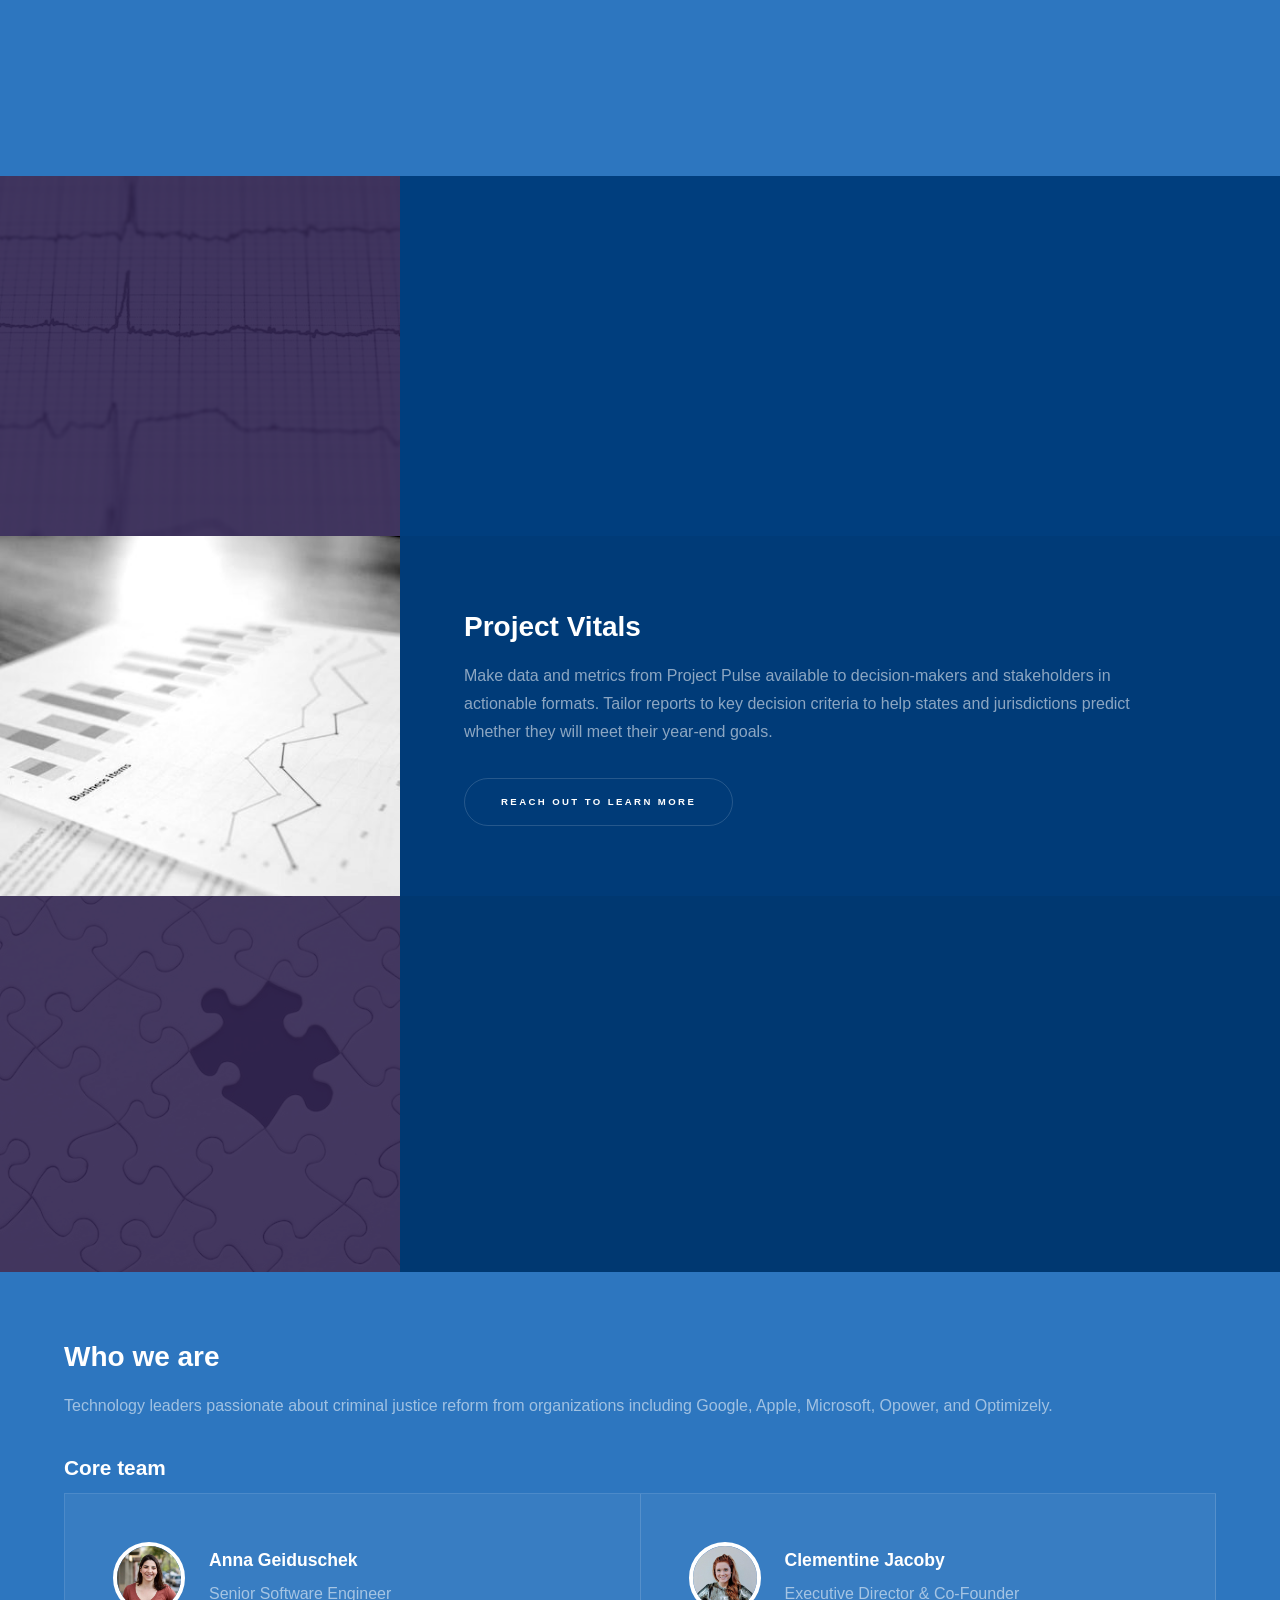
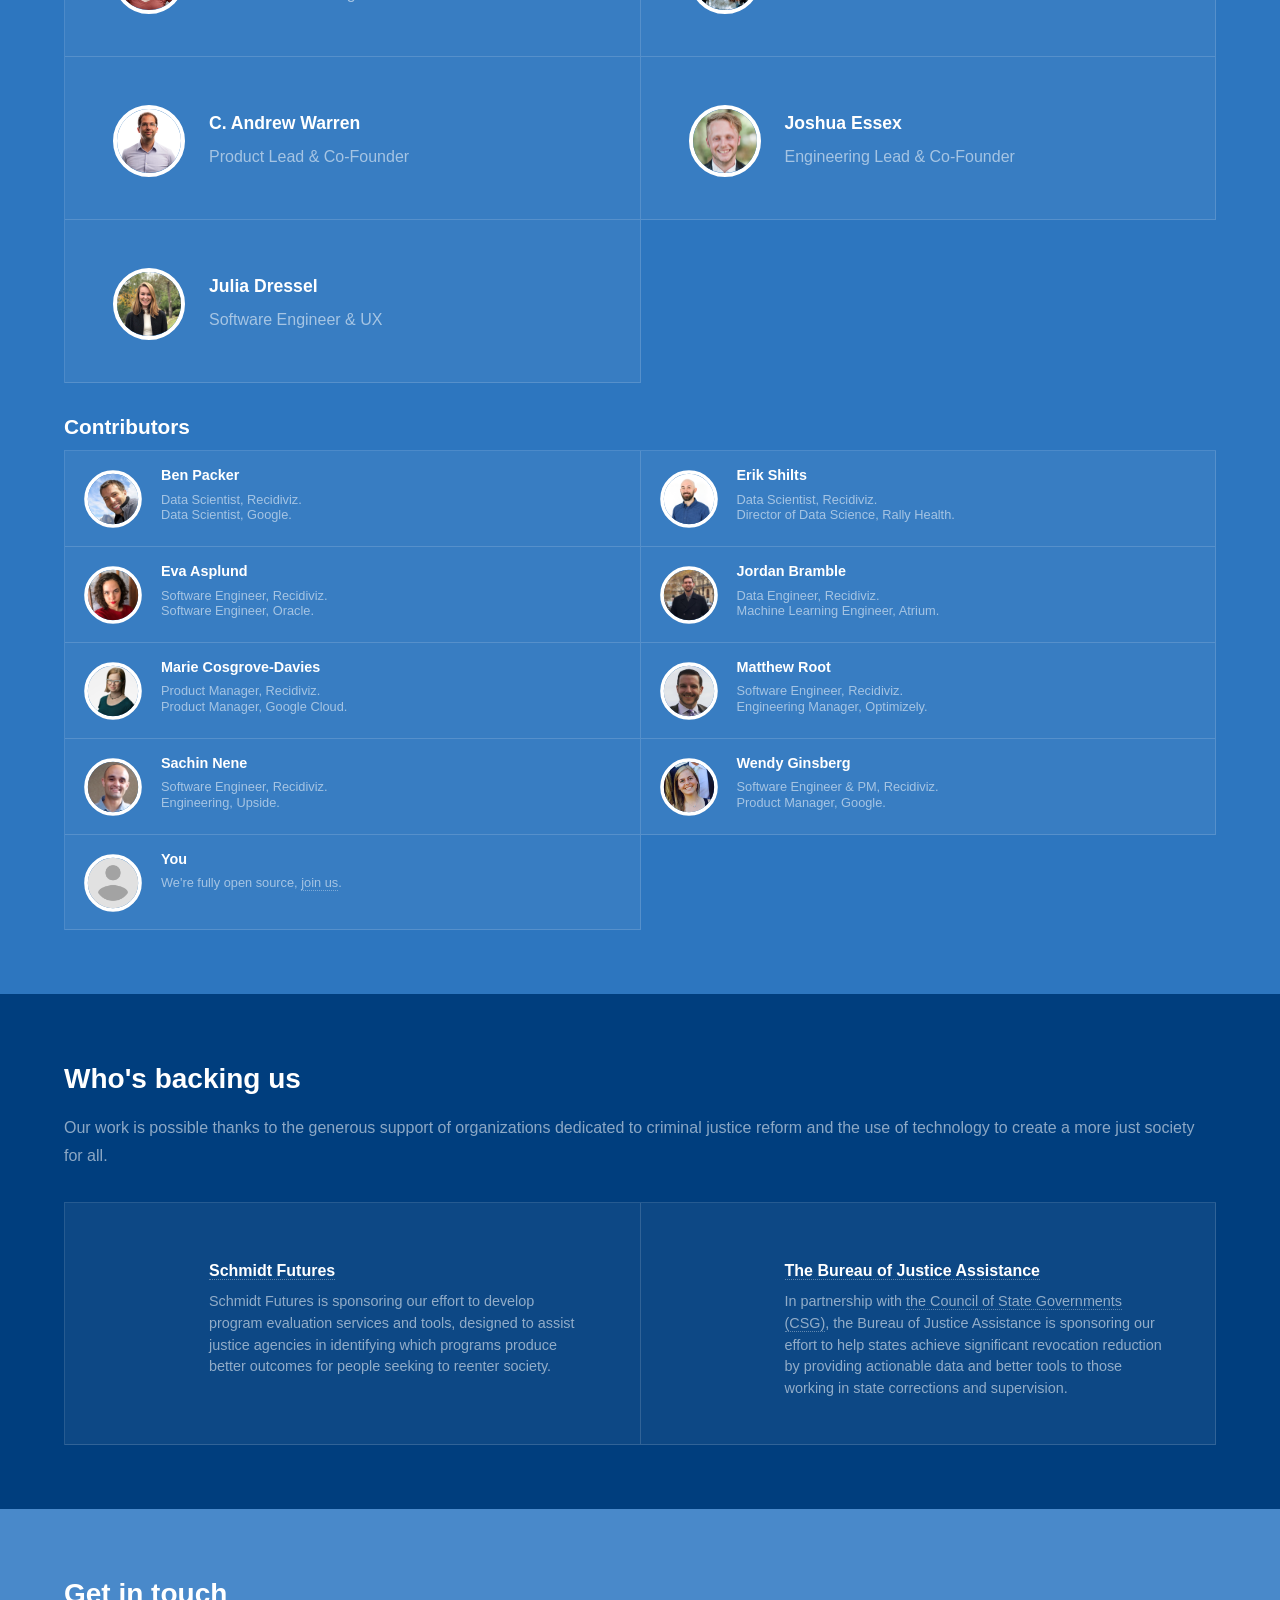
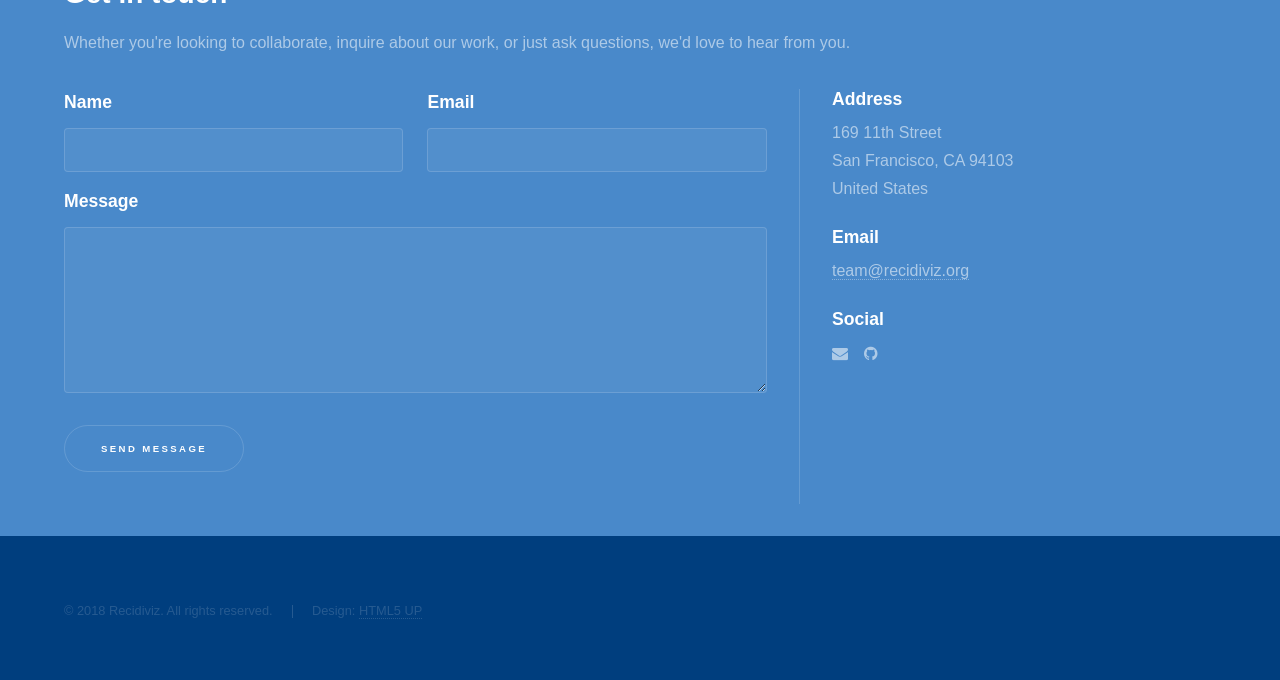
==== commit 488096b1: "Fix up some styling on window resize" ====
--- a/public/index.html
+++ b/public/index.html
@@ -121,6 +121,11 @@
 							<h2 class="subtitle"> Core team </h2>
 							<div class="features">
 								<section>
+									<img class="icon major headshot" src="images/anna.jpg" />
+									<h3>Anna Geiduschek</h3>
+									<p>Senior Software Engineer</p>
+								</section>
+								<section>
 									<img class="icon major headshot" src="images/clem.jpg" />
 									<h3>Clementine Jacoby</h3>
 									<p>Executive Director & Co-Founder</p>
@@ -139,11 +144,6 @@
 									<img class="icon major headshot" src="images/julia.jpeg" />
 									<h3>Julia Dressel</h3>
 									<p>Software Engineer & UX</p>
-								</section>
-								<section>
-									<img class="icon major headshot" src="images/anna.jpg" />
-									<h3>Anna Geiduschek</h3>
-									<p>Senior Software Engineer</p>
 								</section>
 							</div>
 							<h3 class="subtitle"> Contributors </h3>
@@ -225,7 +225,7 @@
 							<p>Whether you're looking to collaborate, inquire about our work, or just ask questions, we'd love to hear from you.</p>
 							<div class="split style1">
 								<section>
-									<form method="post" action="https://formspree.io/team@recidiviz.com">
+									<form method="post" action="https://formspree.io/team@recidiviz.org">
 										<div class="field half first">
 											<label for="name">Name</label>
 											<input type="text" name="name" id="name" />
@@ -254,12 +254,12 @@
 										</li>
 										<li>
 											<h3>Email</h3>
-											<a href="mailto:team@recidiviz.com">team@recidiviz.com</a>
+											<a href="mailto:team@recidiviz.org">team@recidiviz.org</a>
 										</li>
 										<li>
 											<h3>Social</h3>
 											<ul class="icons">
-												<li><a href="mailto:team@recidiviz.com" class="fa-envelope"><span class="label">Email</span></a></li>
+												<li><a href="mailto:team@recidiviz.org" class="fa-envelope"><span class="label">Email</span></a></li>
 												<li><a href="https://github.com/Recidiviz" class="fa-github"><span class="label">GitHub</span></a></li>
 											</ul>
 										</li>
--- a/public/assets/css/main.css
+++ b/public/assets/css/main.css
@@ -2071,7 +2071,7 @@
 
     /* Features */
 		.features section {
-			padding: 3.5em 3em 1em 8em ;
+			padding: 3.5em 3em 1em 9em ;
 		}
 
 			.features section .icon {
@@ -2256,28 +2256,42 @@
 		@media screen and (max-width: 736px) {
 
 			.features section {
-				padding: 2.5em 1.5em 0.1em 5.5em ;
+				padding: 2em 2.5em 0.9em 7.25em ;
 			}
 
 				.features section .icon {
 					left: 1.5em;
 					top: 2em;
-				}
-
+					bottom: 0.5em;
+					float: left;
+				}
 		}
 
 		@media screen and (max-width: 480px) {
-
 			.features section {
-				padding: 2em 1.5em 0.1em 1.5em ;
-			}
+				padding: 1em 0.1em 1em 1.5em ;
+			}
+
+                .features section p, h3 {
+                    margin-bottom: 0.5em;
+                    line-height: 1.2em;
+                }
+
+                .features section h3 {
+                    font-size:0.9em;
+                }
+
+                .features section p {
+                    font-size:0.8em;
+                    min-height: 2.5em;
+                }
 
 				.features section .icon {
 					left: 0;
 					position: relative;
 					top: 0;
-				}
-
+					float: left;
+				}
 		}
 
 /* Featurettes */
@@ -2295,7 +2309,7 @@
 
 			.featurettes section p {
 				font-size:0.8em;
-				min-height: 1.875em;
+				min-height: 2.5em;
 			}
 
 			.featurettes section .icon {
@@ -2481,12 +2495,12 @@
 		@media screen and (max-width: 736px) {
 
 			.featurettes section {
-				padding: 2em 2.5em 0.9em 5.5em ;
+				padding: 1em 2.5em 0.9em 5.5em ;
 			}
 
 				.featurettes section .icon {
 					left: 1em;
-					top: 1.25em;
+					top: 0.75em;
 					bottom: 0.5em;
 					float: left;
 				}
@@ -2786,6 +2800,13 @@
 		.icon.major.headshot {
 			width: 4.5em;
 			height: 4.5em;
+		}
+
+		@media screen and (max-width: 480px) {
+            .icon.major.headshot {
+                width: 4em;
+                height: 4em;
+            }
 		}
 
 /* Desktop behavior */
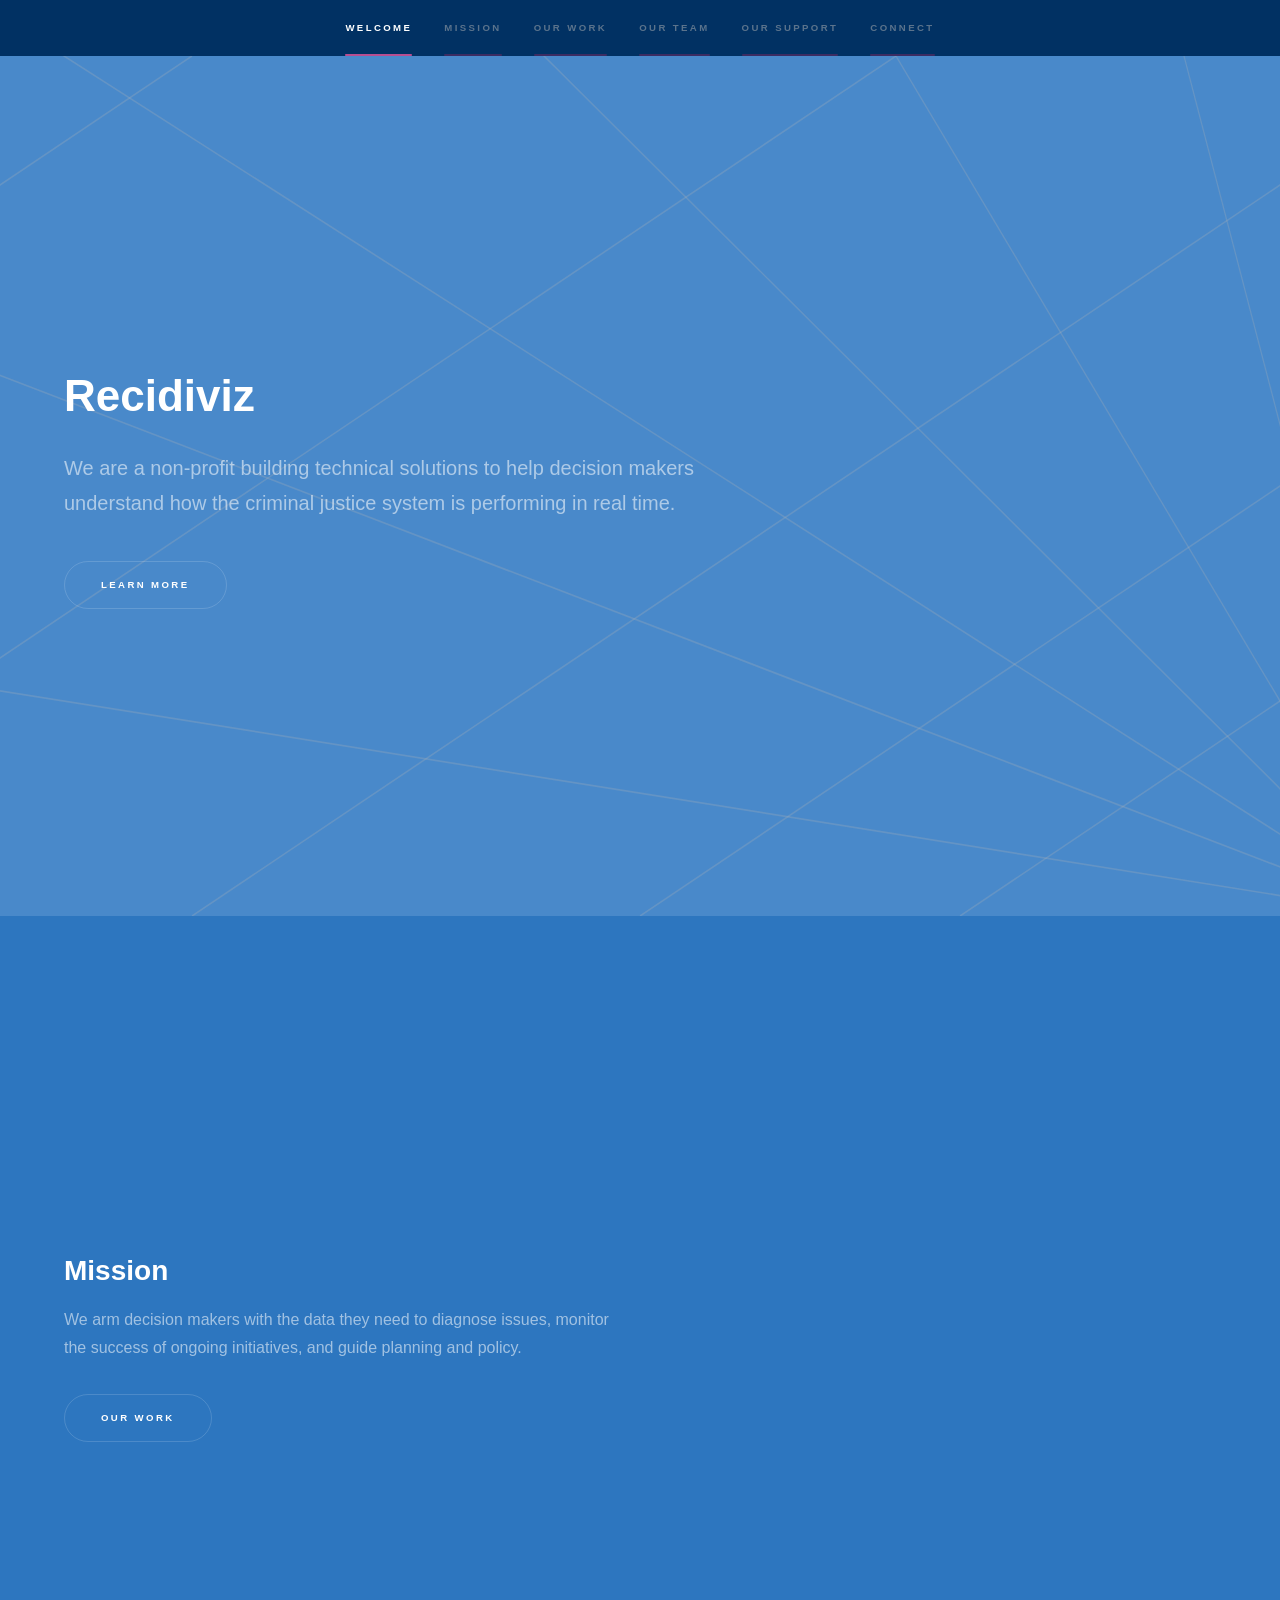
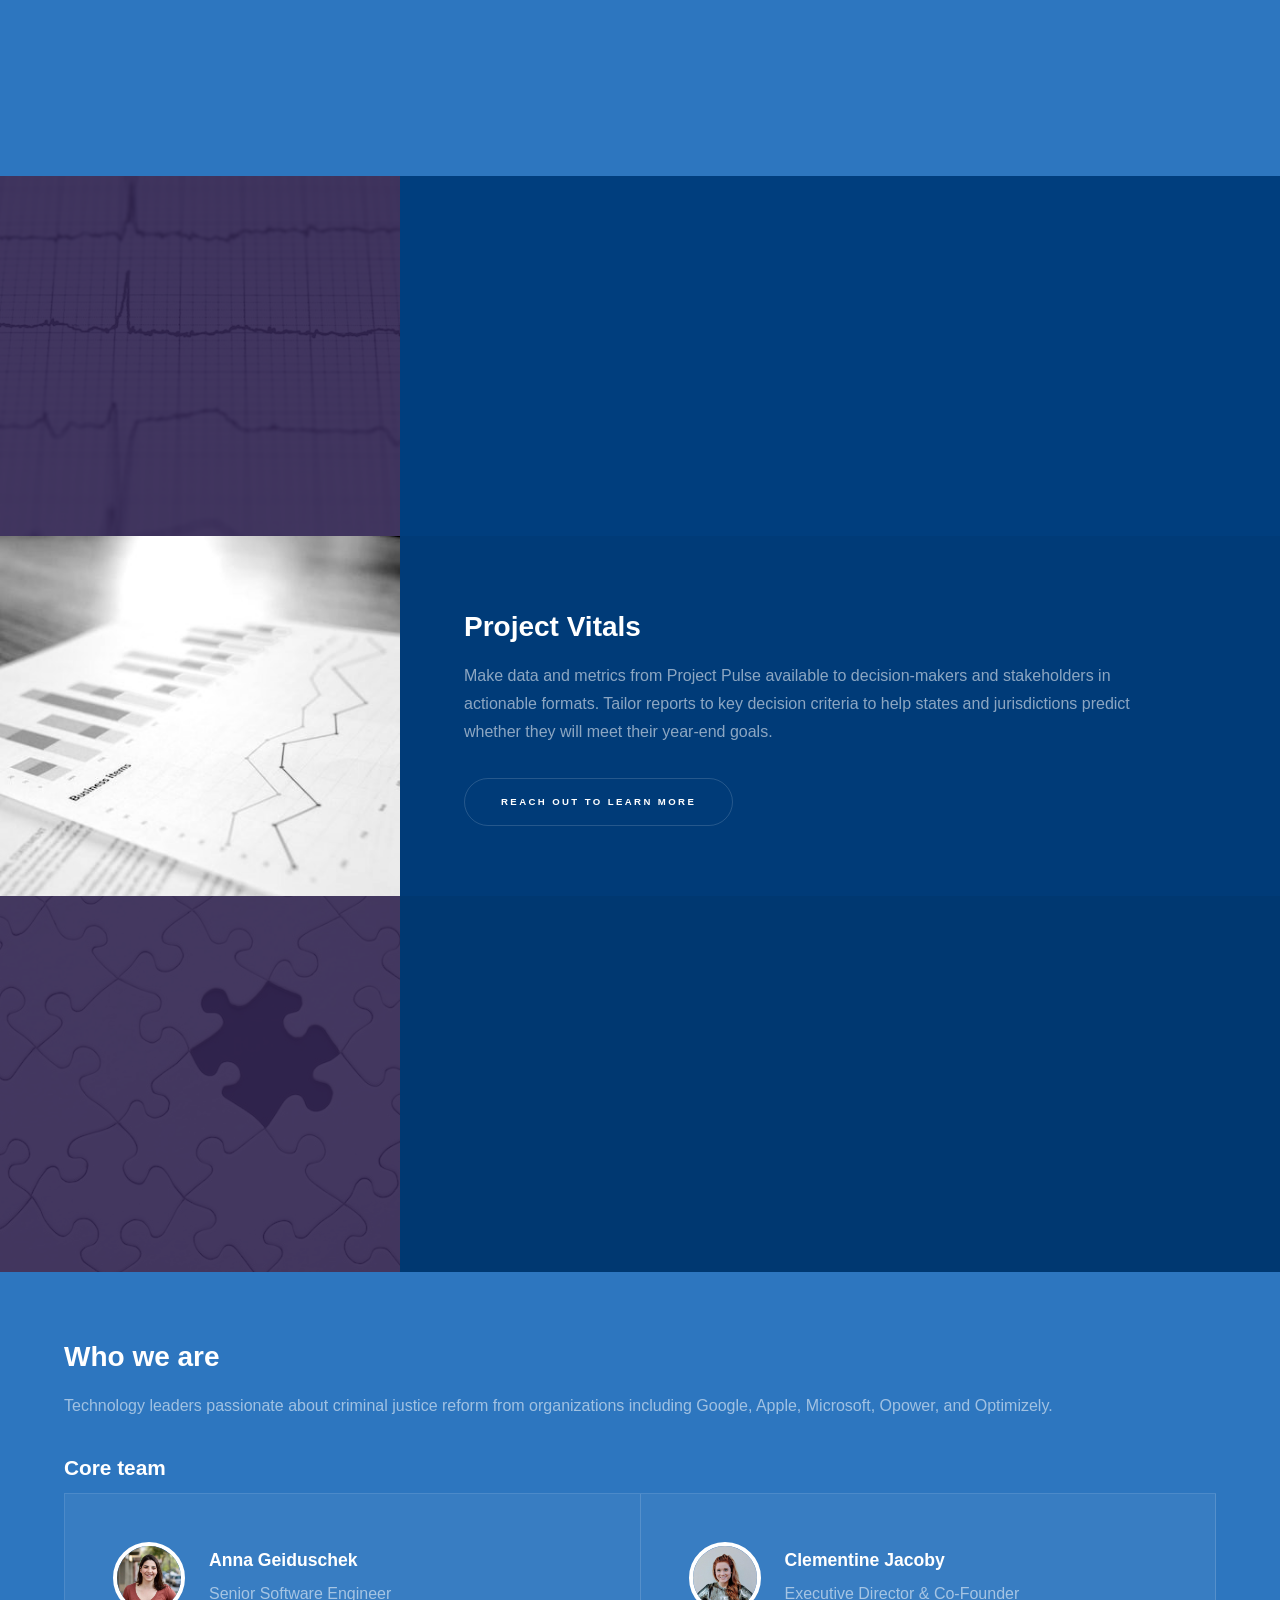
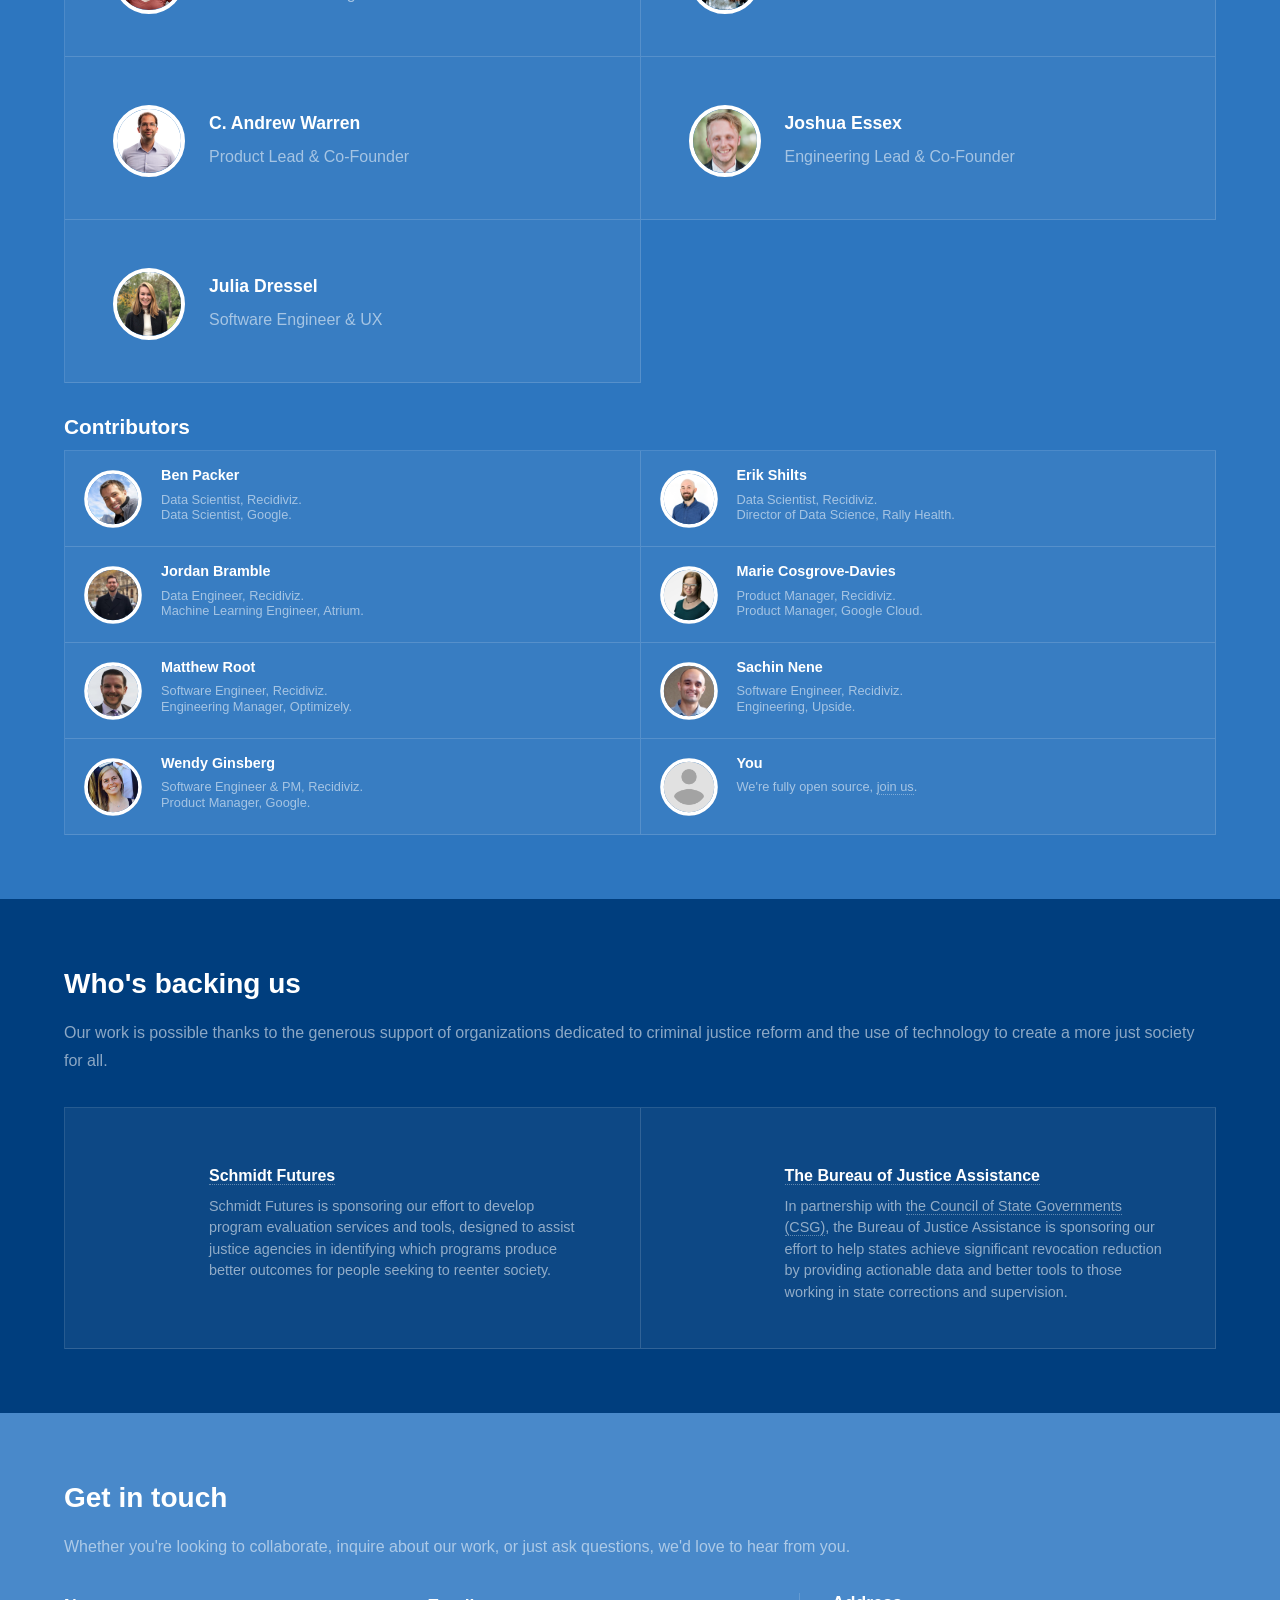
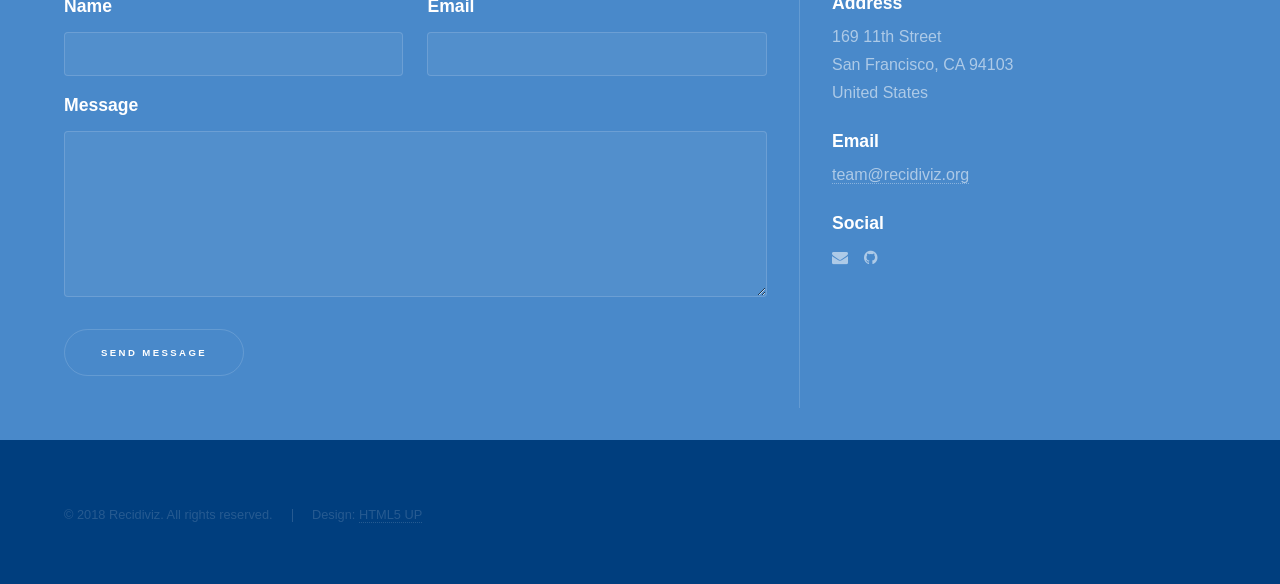
==== commit cbb96405: "Temporarily removes contributor from website." ====
--- a/public/index.html
+++ b/public/index.html
@@ -157,11 +157,6 @@
 									<img class="icon major" src="images/erik.jpg" />
 									<h3>Erik Shilts</h3>
 									<p>Data Scientist, Recidiviz.</br>Director of Data Science, Rally Health.</p>
-								</section>
-								<section>
-									<img class="icon major" src="images/eva.jpg" />
-									<h3>Eva Asplund</h3>
-									<p>Software Engineer, Recidiviz.</br>Software Engineer, Oracle.</p>
 								</section>
 								<section>
 									<img class="icon major" src="images/jordan.jpg" />
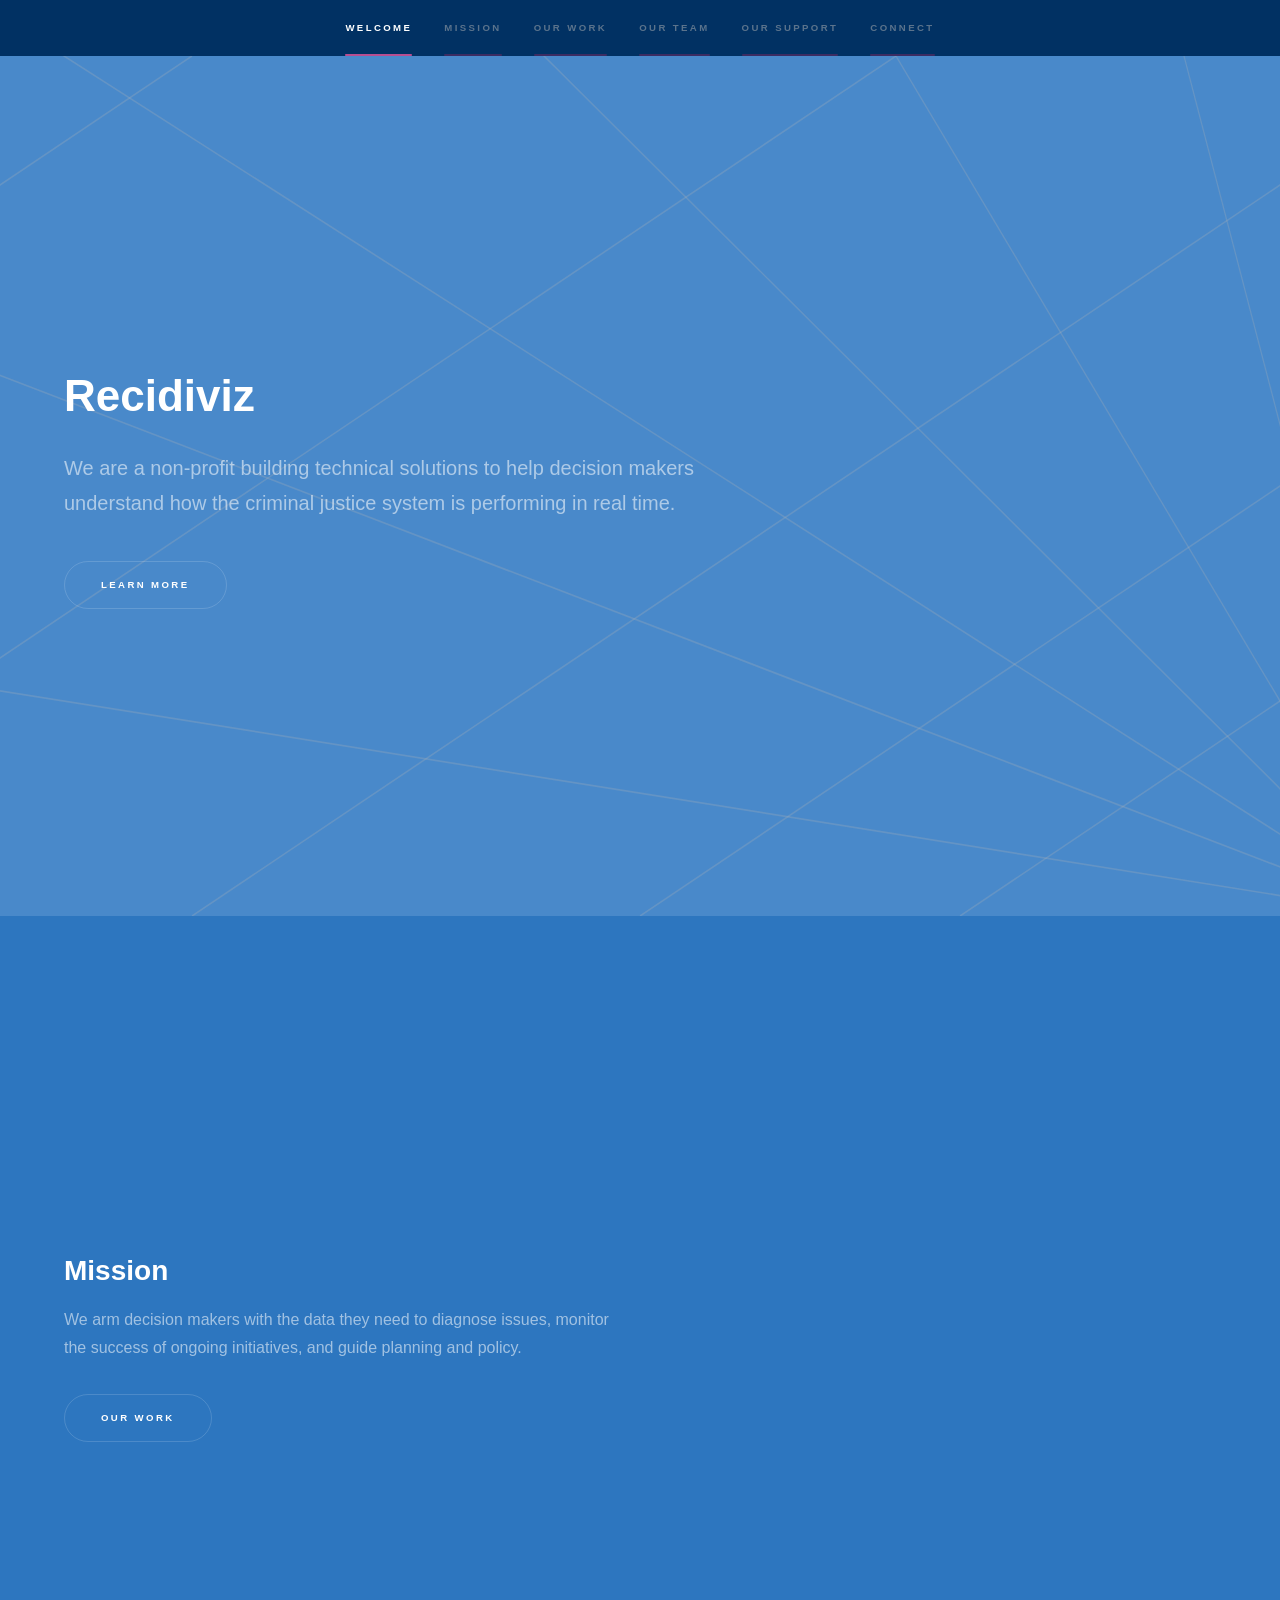
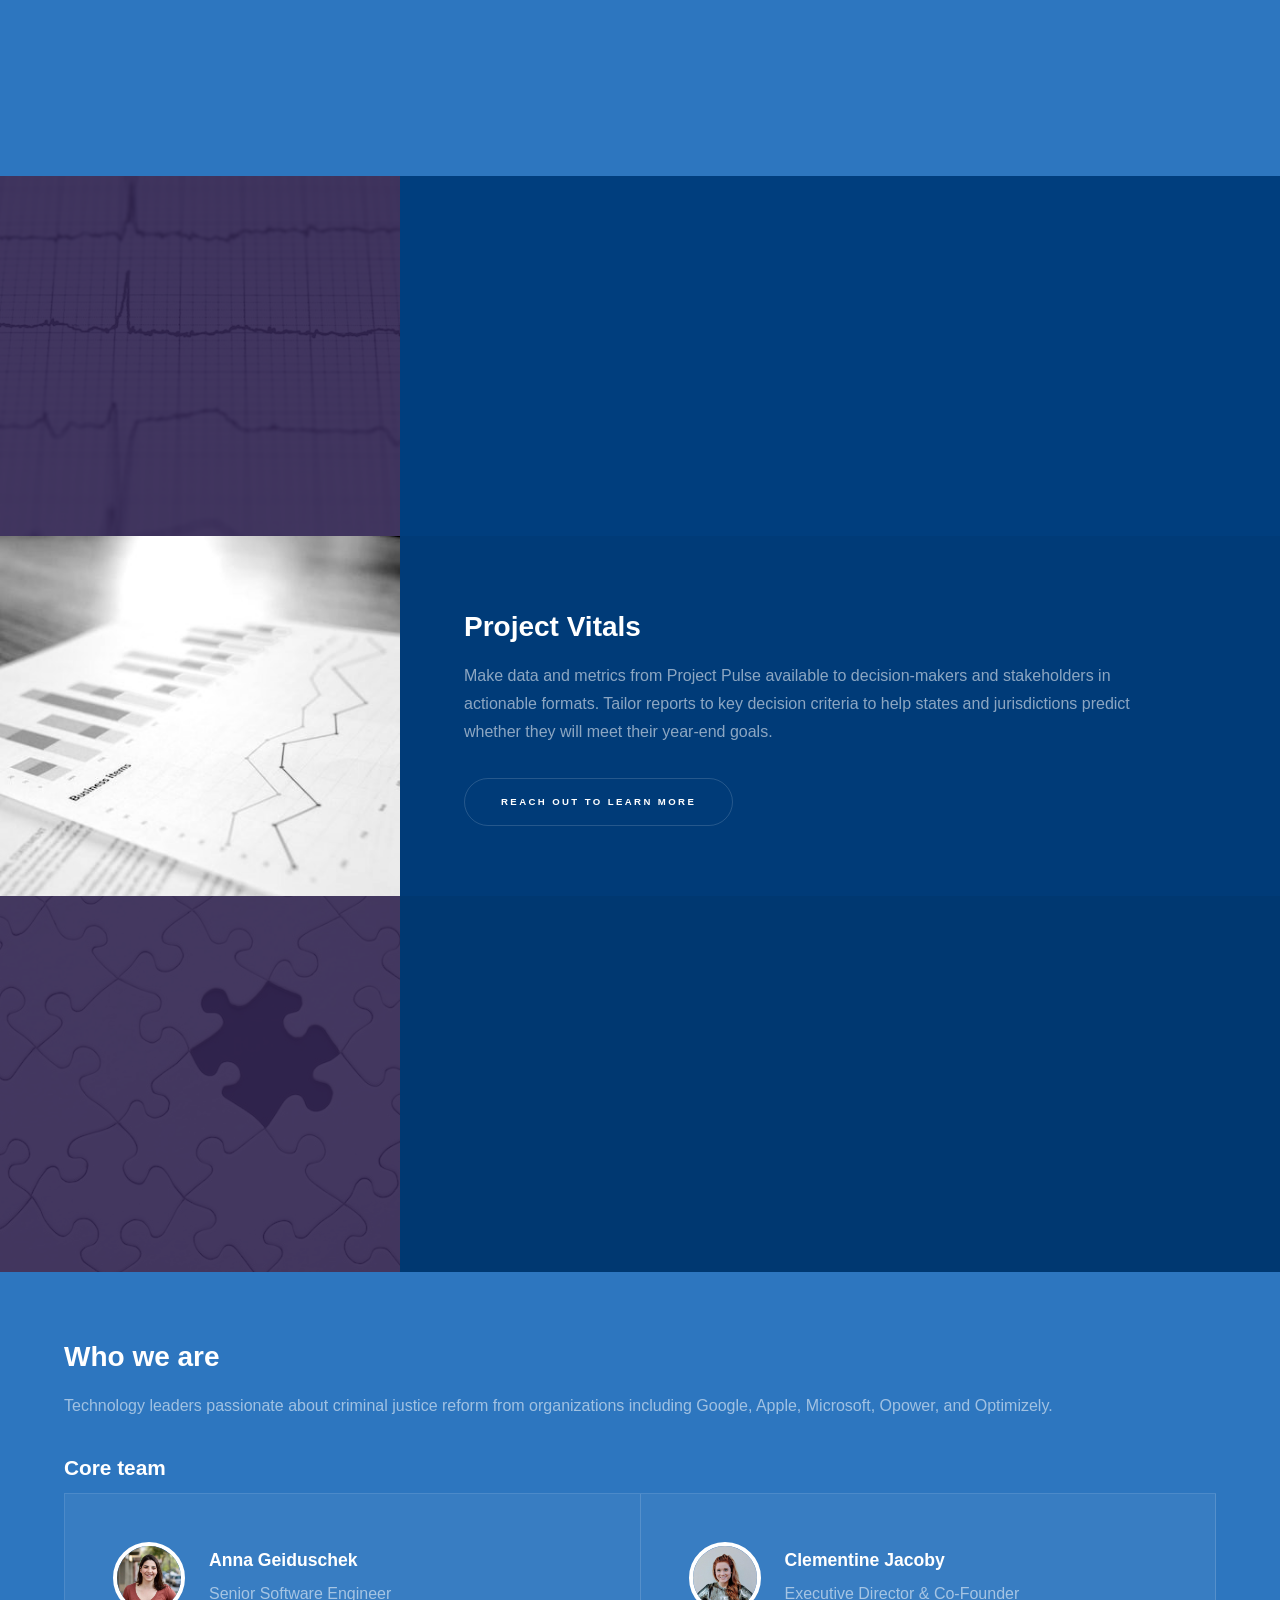
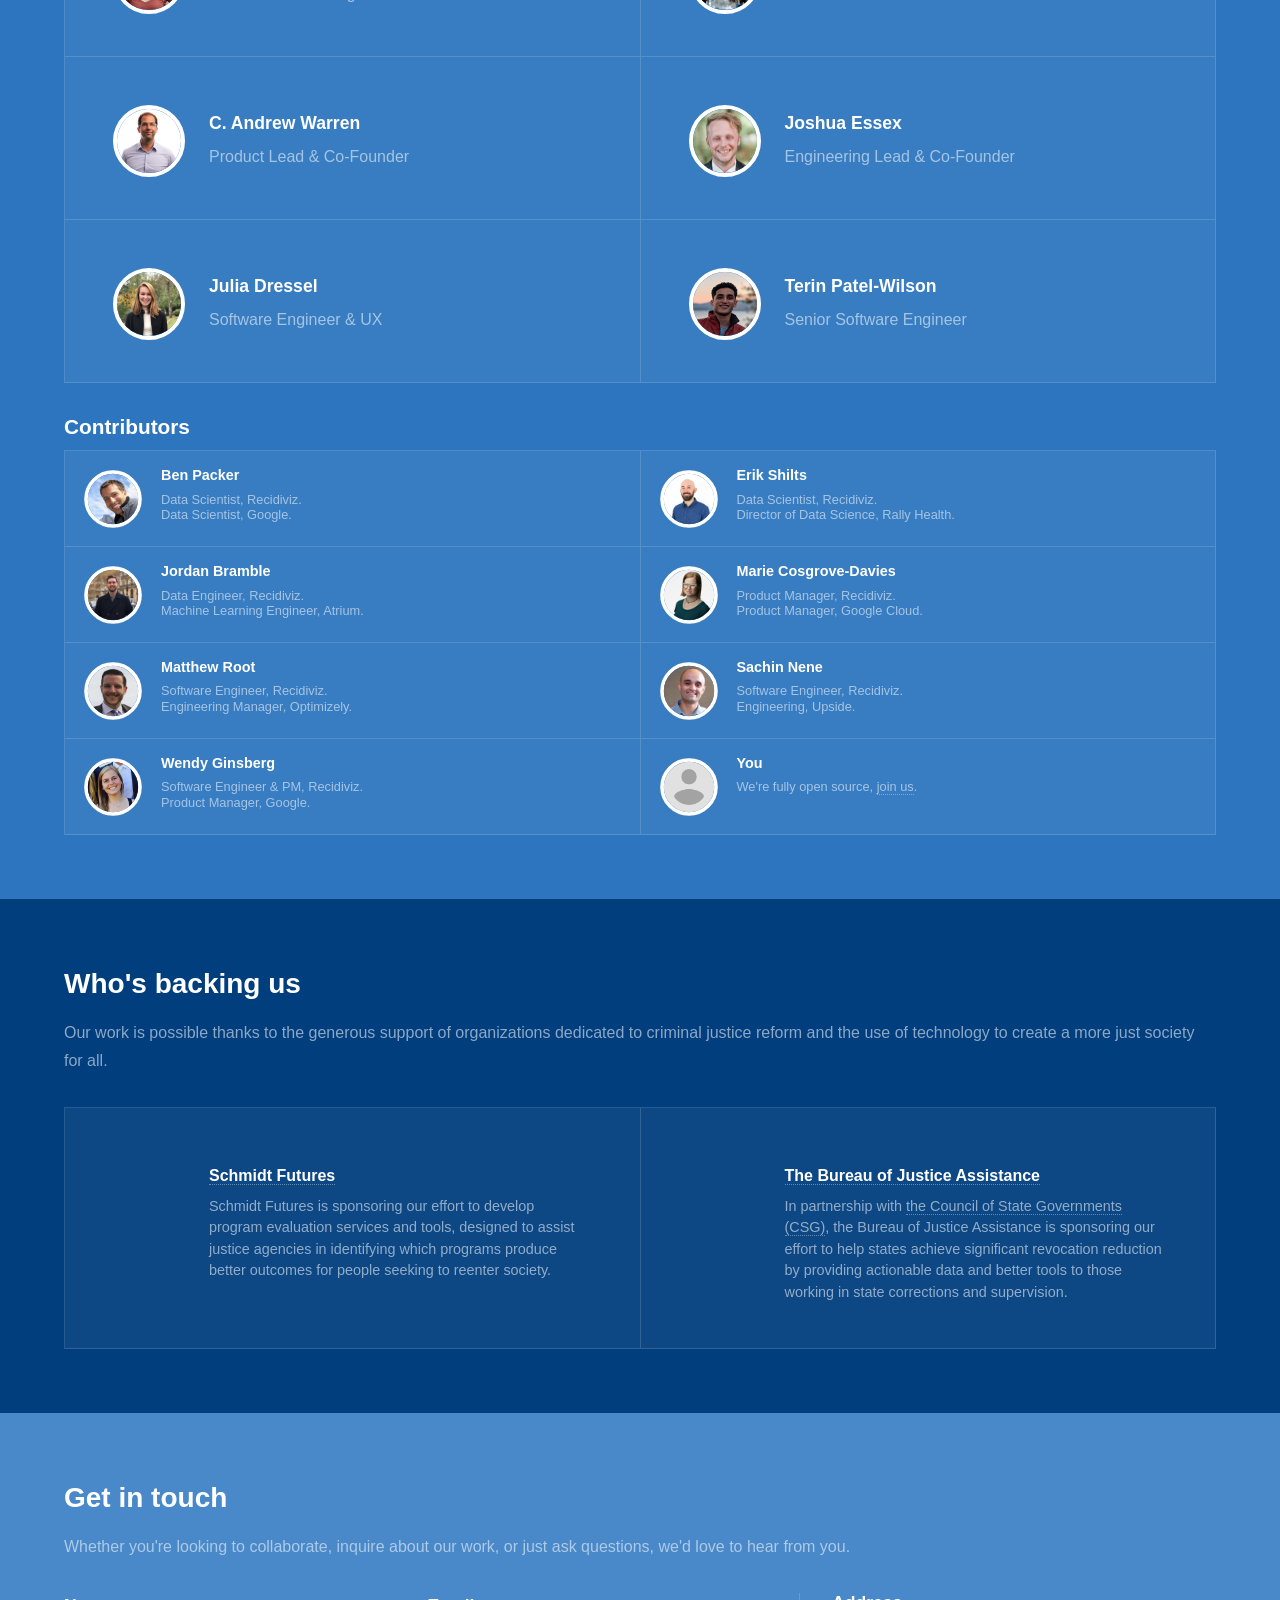
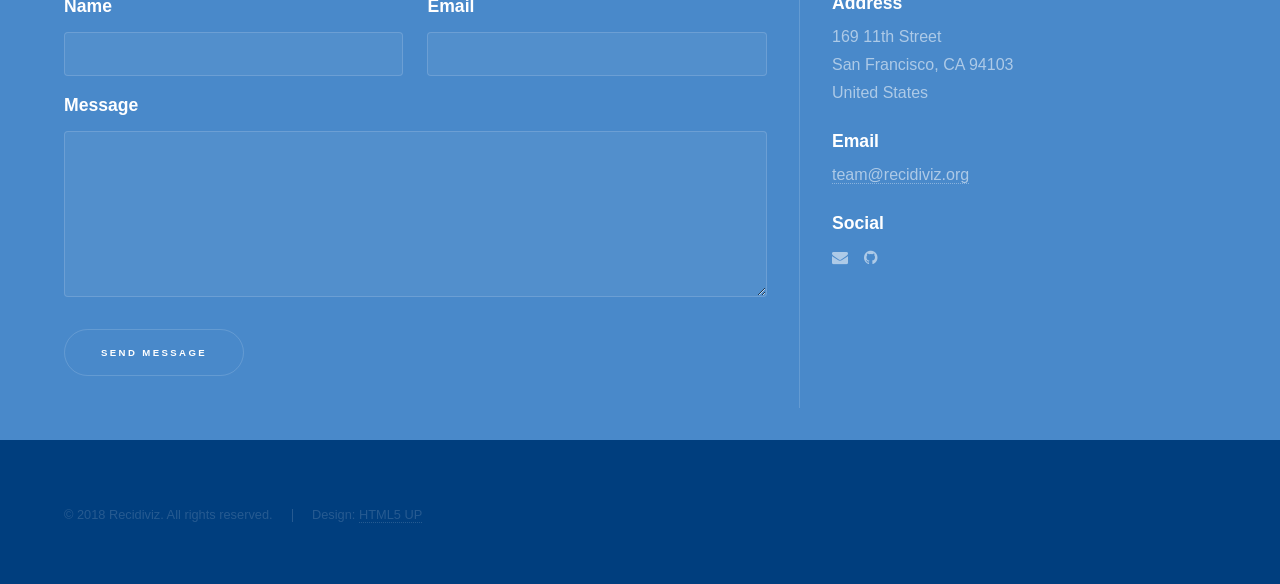
==== commit 0fa0cce6: "Adds Terin to core team list." ====
--- a/public/index.html
+++ b/public/index.html
@@ -144,6 +144,11 @@
 									<img class="icon major headshot" src="images/julia.jpeg" />
 									<h3>Julia Dressel</h3>
 									<p>Software Engineer & UX</p>
+								</section>
+								<section>
+									<img class="icon major headshot" src="images/terin.png" />
+									<h3>Terin Patel-Wilson</h3>
+									<p>Senior Software Engineer</p>
 								</section>
 							</div>
 							<h3 class="subtitle"> Contributors </h3>
